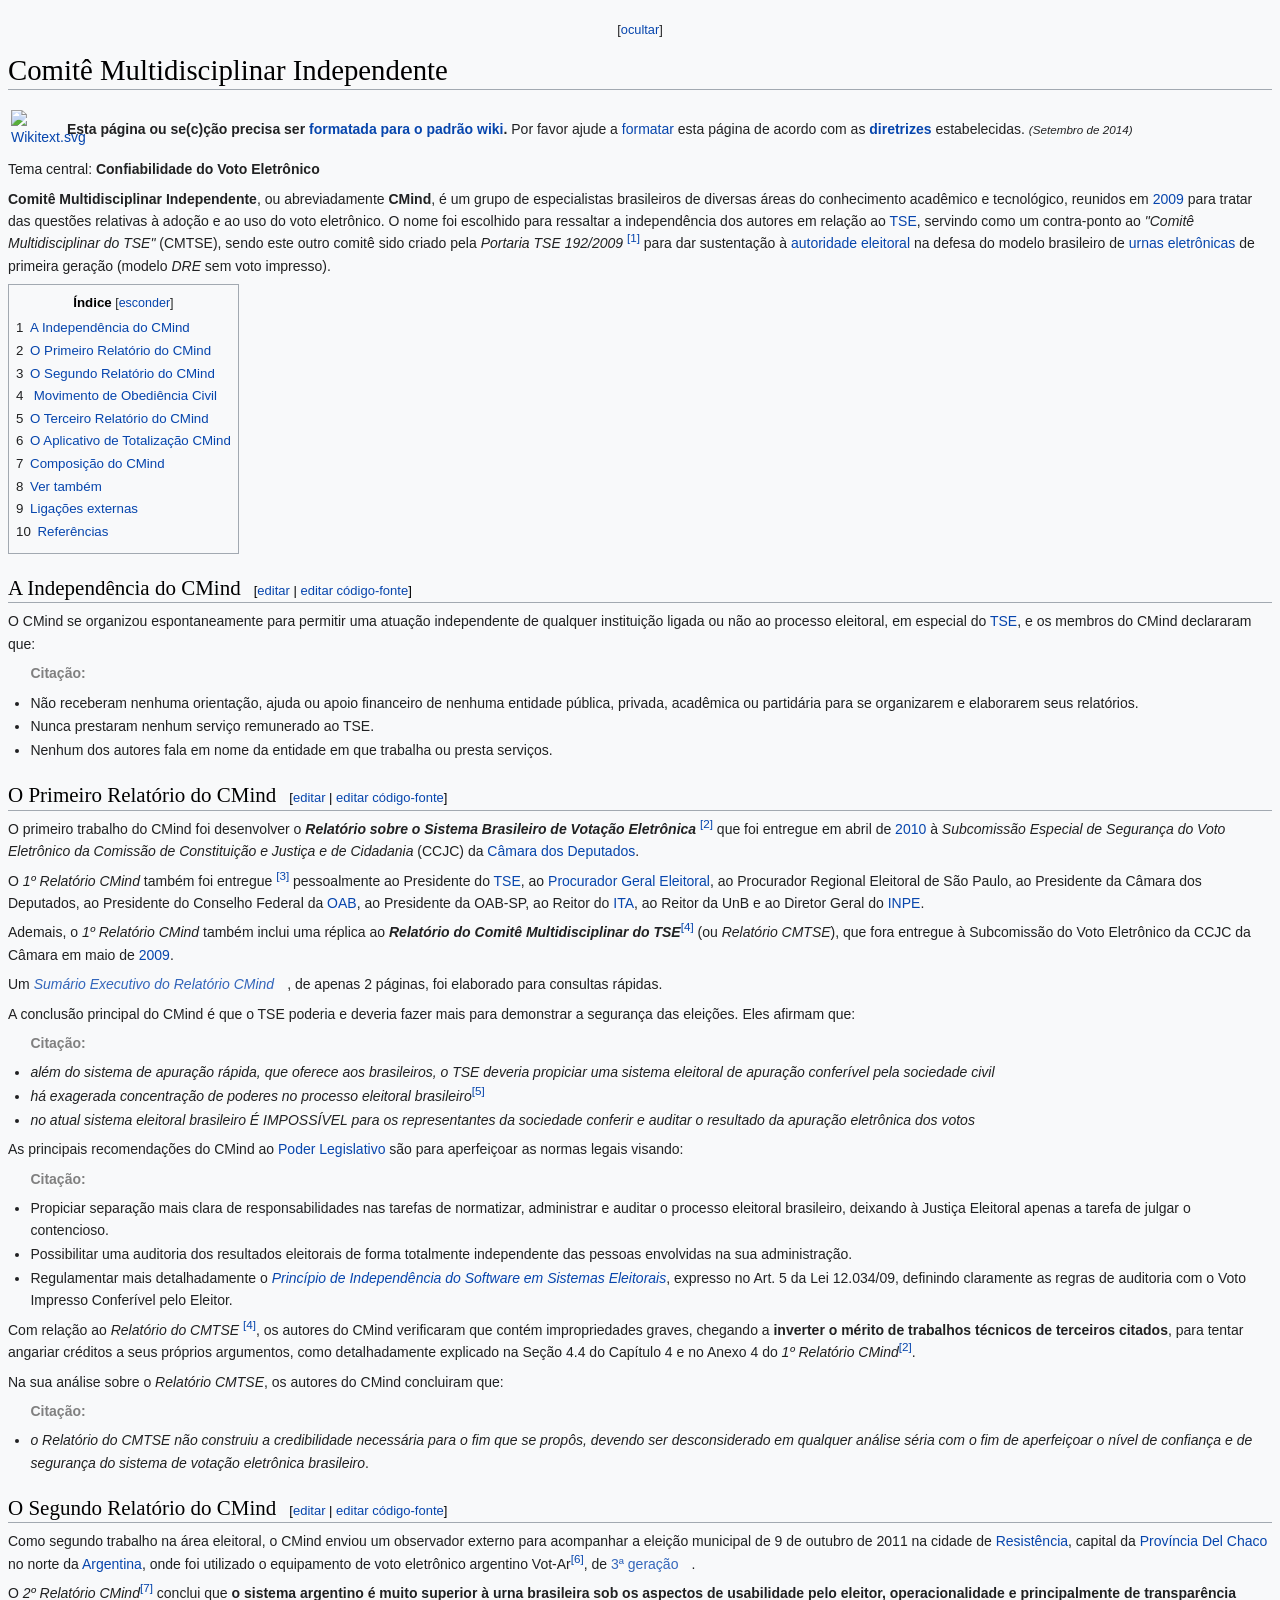
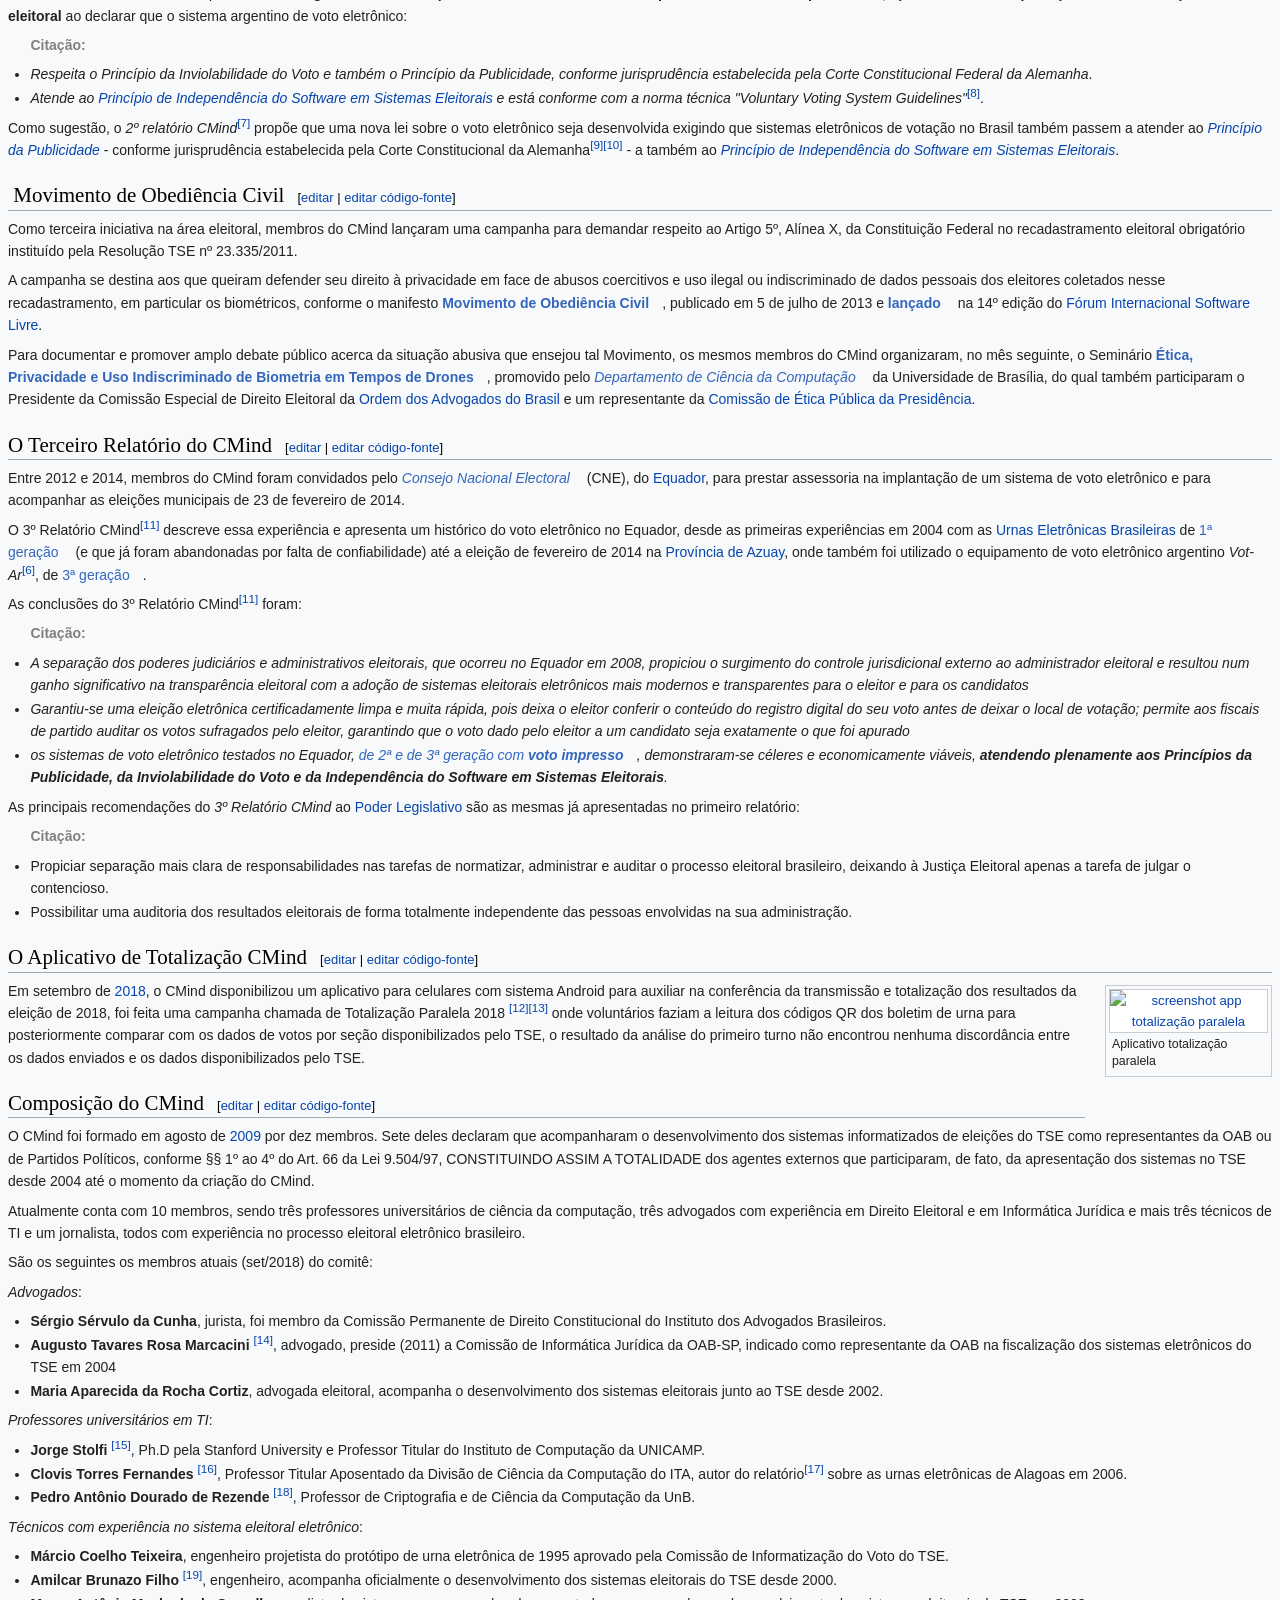
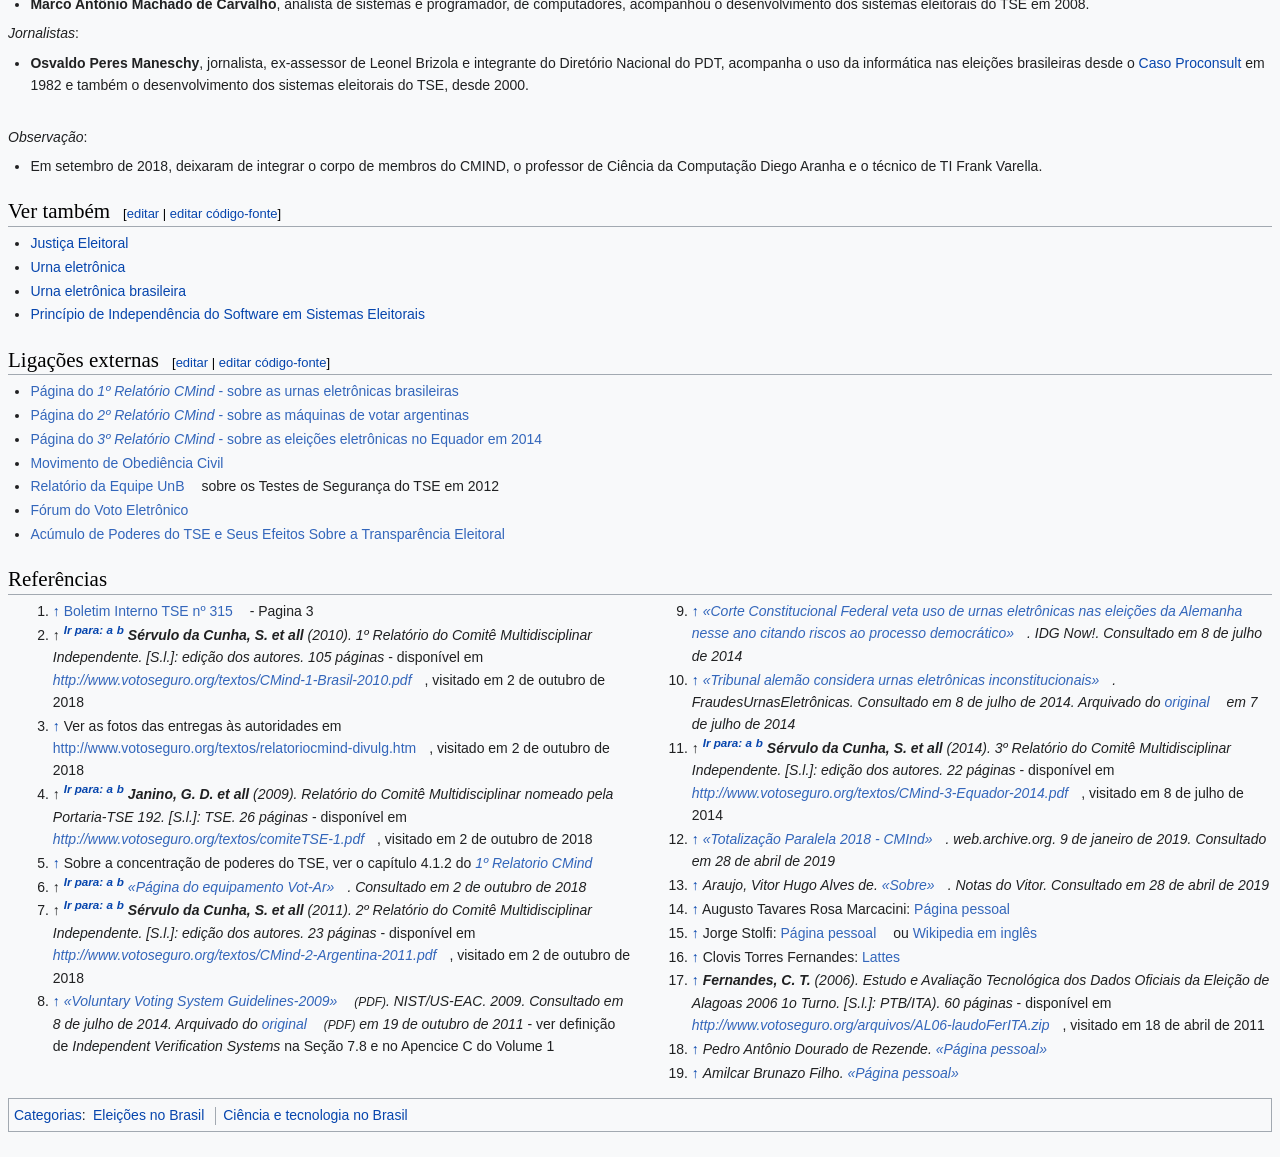
==== src/main.html @ 1e90b88b "main formatted with css" ====
<!DOCTYPE html>
<html lang="en">

<head>
  <meta charset="UTF-8">
  <meta http-equiv="X-UA-Compatible" content="IE=edge">
  <meta name="viewport" content="width=device-width, initial-scale=1.0">
  <link rel="stylesheet" href="css/main.css">
  <title>CMIND</title>
</head>

<body>

  <main id="content" class="mw-body" role="main">
    <a id="top"></a>
    <div id="siteNotice" class="mw-body-content">
      <div id="centralNotice"></div><!-- CentralNotice -->
      <div class="mw-dismissable-notice">
        <div class="mw-dismissable-notice-close" style="visibility: visible;">[<a tabindex="0"
            role="button">ocultar</a>]
        </div>
        <div class="mw-dismissable-notice-body">
          <div id="localNotice" dir="ltr" lang="pt"></div>
        </div>
      </div>
      <script>(function () { var node = document.getElementById("mw-dismissablenotice-anonplace"); if (node) { node.outerHTML = "\u003Cdiv class=\"mw-dismissable-notice\"\u003E\u003Cdiv class=\"mw-dismissable-notice-close\"\u003E[\u003Ca tabindex=\"0\" role=\"button\"\u003Eocultar\u003C/a\u003E]\u003C/div\u003E\u003Cdiv class=\"mw-dismissable-notice-body\"\u003E\u003Cdiv id=\"localNotice\" lang=\"pt\" dir=\"ltr\"\u003E\u003C/div\u003E\u003C/div\u003E\u003C/div\u003E"; } }());</script>
    </div>

    <div class="mw-indicators mw-body-content">
    </div>
    <h1 id="firstHeading" class="firstHeading">Comitê Multidisciplinar Independente</h1>


    <div id="bodyContent" class="mw-body-content">
      <div id="siteSub" class="noprint">Origem: Wikipédia, a enciclopédia livre.</div>
      <div id="contentSub"></div>
      <div id="contentSub2"></div>

      <div id="mw-content-text" dir="ltr" class="mw-content-ltr" lang="pt">
        <div class="mw-parser-output">
          <style data-mw-deduplicate="TemplateStyles:r57062225">
            body.skin-vector .mw-parser-output th.mbox-text,
            body.skin-vector .mw-parser-output td.mbox-text,
            body.skin-cologneblue .mw-parser-output th.mbox-text,
            body.skin-cologneblue .mw-parser-output td.mbox-text,
            body.skin-modern .mw-parser-output th.mbox-text,
            body.skin-modern .mw-parser-output td.mbox-text,
            body.skin-monobook .mw-parser-output th.mbox-text,
            body.skin-monobook .mw-parser-output td.mbox-text,
            body.skin-timeless .mw-parser-output th.mbox-text,
            body.skin-timeless .mw-parser-output td.mbox-text {
              border: none;
              padding: 0.25em 0.9em;
              width: 100%
            }

            body.skin-vector .mw-parser-output td.mbox-image,
            body.skin-cologneblue .mw-parser-output td.mbox-image,
            body.skin-modern .mw-parser-output td.mbox-image,
            body.skin-monobook .mw-parser-output td.mbox-image,
            body.skin-timeless .mw-parser-output td.mbox-image {
              border: none;
              padding: 2px 0 2px 0.9em;
              text-align: center
            }

            body.skin-vector .mw-parser-output td.mbox-imageright,
            body.skin-cologneblue .mw-parser-output td.mbox-imageright,
            body.skin-modern .mw-parser-output td.mbox-imageright,
            body.skin-monobook .mw-parser-output td.mbox-imageright,
            body.skin-timeless .mw-parser-output td.mbox-imageright {
              border: none;
              padding: 2px 0.9em 2px 0;
              text-align: center
            }

            body.skin-vector .mw-parser-output td.mbox-empty-cell,
            body.skin-cologneblue .mw-parser-output td.mbox-empty-cell,
            body.skin-modern .mw-parser-output td.mbox-empty-cell,
            body.skin-monobook .mw-parser-output td.mbox-empty-cell,
            body.skin-timeless .mw-parser-output td.mbox-empty-cell {
              border: none;
              padding: 0;
              width: 1px
            }

            body.skin-vector .mw-parser-output table.ambox,
            body.skin-cologneblue .mw-parser-output table.ambox,
            body.skin-modern .mw-parser-output table.ambox,
            body.skin-monobook .mw-parser-output table.ambox,
            body.skin-timeless .mw-parser-output table.ambox {
              margin: 0 10%;
              border: 1px solid #C7C7C7;
              border-left: 10px solid #93C9FF;
              background-color: #FAFAFA;
              box-sizing: border-box
            }

            body.skin-vector .mw-parser-output table.ambox+table.ambox,
            body.skin-cologneblue .mw-parser-output table.ambox+table.ambox,
            body.skin-modern .mw-parser-output table.ambox+table.ambox,
            body.skin-monobook .mw-parser-output table.ambox+table.ambox,
            body.skin-timeless .mw-parser-output table.ambox+table.ambox {
              margin-top: -1px
            }

            body.skin-vector .mw-parser-output .ambox th.mbox-text,
            body.skin-vector .mw-parser-output .ambox td.mbox-text,
            body.skin-cologneblue .mw-parser-output .ambox th.mbox-text,
            body.skin-cologneblue .mw-parser-output .ambox td.mbox-text,
            body.skin-modern .mw-parser-output .ambox th.mbox-text,
            body.skin-modern .mw-parser-output .ambox td.mbox-text,
            body.skin-monobook .mw-parser-output .ambox th.mbox-text,
            body.skin-monobook .mw-parser-output .ambox td.mbox-text,
            body.skin-timeless .mw-parser-output .ambox th.mbox-text,
            body.skin-timeless .mw-parser-output .ambox td.mbox-text {
              padding: 0.25em 0.5em
            }

            body.skin-vector .mw-parser-output .ambox td.mbox-image,
            body.skin-cologneblue .mw-parser-output .ambox td.mbox-image,
            body.skin-modern .mw-parser-output .ambox td.mbox-image,
            body.skin-monobook .mw-parser-output .ambox td.mbox-image,
            body.skin-timeless .mw-parser-output .ambox td.mbox-image {
              padding: 2px 0 2px 0.5em
            }

            body.skin-vector .mw-parser-output .ambox td.mbox-imageright,
            body.skin-cologneblue .mw-parser-output .ambox td.mbox-imageright,
            body.skin-modern .mw-parser-output .ambox td.mbox-imageright,
            body.skin-monobook .mw-parser-output .ambox td.mbox-imageright,
            body.skin-timeless .mw-parser-output .ambox td.mbox-imageright {
              padding: 2px 0.5em 2px 0
            }

            body.skin-vector .mw-parser-output table.ambox-notice,
            body.skin-cologneblue .mw-parser-output table.ambox-notice,
            body.skin-modern .mw-parser-output table.ambox-notice,
            body.skin-monobook .mw-parser-output table.ambox-notice,
            body.skin-timeless .mw-parser-output table.ambox-notice {
              border-left: 10px solid #93C9FF
            }

            body.skin-vector .mw-parser-output table.ambox-speedy,
            body.skin-cologneblue .mw-parser-output table.ambox-speedy,
            body.skin-modern .mw-parser-output table.ambox-speedy,
            body.skin-monobook .mw-parser-output table.ambox-speedy,
            body.skin-timeless .mw-parser-output table.ambox-speedy {
              border-left: 10px solid #B60000;
              background-color: #FFEBEB
            }

            body.skin-vector .mw-parser-output table.ambox-delete,
            body.skin-cologneblue .mw-parser-output table.ambox-delete,
            body.skin-modern .mw-parser-output table.ambox-delete,
            body.skin-monobook .mw-parser-output table.ambox-delete,
            body.skin-timeless .mw-parser-output table.ambox-delete {
              border-left: 10px solid #B60000
            }

            body.skin-vector .mw-parser-output table.ambox-content,
            body.skin-cologneblue .mw-parser-output table.ambox-content,
            body.skin-modern .mw-parser-output table.ambox-content,
            body.skin-monobook .mw-parser-output table.ambox-content,
            body.skin-timeless .mw-parser-output table.ambox-content {
              border-left: 10px solid #FFB56B
            }

            body.skin-vector .mw-parser-output table.ambox-style,
            body.skin-cologneblue .mw-parser-output table.ambox-style,
            body.skin-modern .mw-parser-output table.ambox-style,
            body.skin-monobook .mw-parser-output table.ambox-style,
            body.skin-timeless .mw-parser-output table.ambox-style {
              border-left: 10px solid #FFE411
            }

            body.skin-vector .mw-parser-output table.ambox-move,
            body.skin-cologneblue .mw-parser-output table.ambox-move,
            body.skin-modern .mw-parser-output table.ambox-move,
            body.skin-monobook .mw-parser-output table.ambox-move,
            body.skin-timeless .mw-parser-output table.ambox-move {
              border-left: 10px solid #840084
            }

            body.skin-vector .mw-parser-output table.ambox-protection,
            body.skin-cologneblue .mw-parser-output table.ambox-protection,
            body.skin-modern .mw-parser-output table.ambox-protection,
            body.skin-monobook .mw-parser-output table.ambox-protection,
            body.skin-timeless .mw-parser-output table.ambox-protection {
              border-left: 10px solid #C7C7C7
            }

            body.skin-vector .mw-parser-output table.imbox,
            body.skin-cologneblue .mw-parser-output table.imbox,
            body.skin-modern .mw-parser-output table.imbox,
            body.skin-monobook .mw-parser-output table.imbox,
            body.skin-timeless .mw-parser-output table.imbox {
              margin: 4px 10%;
              border-collapse: collapse;
              border: 3px solid #93C9FF;
              background-color: #FAFAFA;
              box-sizing: border-box
            }

            body.skin-vector .mw-parser-output .imbox .mbox-text .imbox,
            body.skin-cologneblue .mw-parser-output .imbox .mbox-text .imbox,
            body.skin-modern .mw-parser-output .imbox .mbox-text .imbox,
            body.skin-monobook .mw-parser-output .imbox .mbox-text .imbox,
            body.skin-timeless .mw-parser-output .imbox .mbox-text .imbox {
              margin: 0 -0.5em;
              display: block
            }

            body.skin-vector .mw-parser-output .mbox-inside .imbox,
            body.skin-cologneblue .mw-parser-output .mbox-inside .imbox,
            body.skin-modern .mw-parser-output .mbox-inside .imbox,
            body.skin-monobook .mw-parser-output .mbox-inside .imbox,
            body.skin-timeless .mw-parser-output .mbox-inside .imbox {
              margin: 4px
            }

            body.skin-vector .mw-parser-output table.imbox-notice,
            body.skin-cologneblue .mw-parser-output table.imbox-notice,
            body.skin-modern .mw-parser-output table.imbox-notice,
            body.skin-monobook .mw-parser-output table.imbox-notice,
            body.skin-timeless .mw-parser-output table.imbox-notice {
              border: 3px solid #93C9FF
            }

            body.skin-vector .mw-parser-output table.imbox-speedy,
            body.skin-cologneblue .mw-parser-output table.imbox-speedy,
            body.skin-modern .mw-parser-output table.imbox-speedy,
            body.skin-monobook .mw-parser-output table.imbox-speedy,
            body.skin-timeless .mw-parser-output table.imbox-speedy {
              border: 3px solid #B60000;
              background-color: #FFEBEB
            }

            body.skin-vector .mw-parser-output table.imbox-delete,
            body.skin-cologneblue .mw-parser-output table.imbox-delete,
            body.skin-modern .mw-parser-output table.imbox-delete,
            body.skin-monobook .mw-parser-output table.imbox-delete,
            body.skin-timeless .mw-parser-output table.imbox-delete {
              border: 3px solid #B60000
            }

            body.skin-vector .mw-parser-output table.imbox-content,
            body.skin-cologneblue .mw-parser-output table.imbox-content,
            body.skin-modern .mw-parser-output table.imbox-content,
            body.skin-monobook .mw-parser-output table.imbox-content,
            body.skin-timeless .mw-parser-output table.imbox-content {
              border: 3px solid #FFB56B
            }

            body.skin-vector .mw-parser-output table.imbox-style,
            body.skin-cologneblue .mw-parser-output table.imbox-style,
            body.skin-modern .mw-parser-output table.imbox-style,
            body.skin-monobook .mw-parser-output table.imbox-style,
            body.skin-timeless .mw-parser-output table.imbox-style {
              border: 3px solid #FFE411
            }

            body.skin-vector .mw-parser-output table.imbox-move,
            body.skin-cologneblue .mw-parser-output table.imbox-move,
            body.skin-modern .mw-parser-output table.imbox-move,
            body.skin-monobook .mw-parser-output table.imbox-move,
            body.skin-timeless .mw-parser-output table.imbox-move {
              border: 3px solid #840084
            }

            body.skin-vector .mw-parser-output table.imbox-protection,
            body.skin-cologneblue .mw-parser-output table.imbox-protection,
            body.skin-modern .mw-parser-output table.imbox-protection,
            body.skin-monobook .mw-parser-output table.imbox-protection,
            body.skin-timeless .mw-parser-output table.imbox-protection {
              border: 3px solid #C7C7C7
            }

            body.skin-vector .mw-parser-output table.imbox-license,
            body.skin-cologneblue .mw-parser-output table.imbox-license,
            body.skin-modern .mw-parser-output table.imbox-license,
            body.skin-monobook .mw-parser-output table.imbox-license,
            body.skin-timeless .mw-parser-output table.imbox-license {
              border: 3px solid #C7C7C7;
              background-color: #FAFAFA
            }

            body.skin-vector .mw-parser-output table.imbox-featured,
            body.skin-cologneblue .mw-parser-output table.imbox-featured,
            body.skin-modern .mw-parser-output table.imbox-featured,
            body.skin-monobook .mw-parser-output table.imbox-featured,
            body.skin-timeless .mw-parser-output table.imbox-featured {
              border: 3px solid #FFB56B
            }

            body.skin-vector .mw-parser-output table.cmbox,
            body.skin-cologneblue .mw-parser-output table.cmbox,
            body.skin-modern .mw-parser-output table.cmbox,
            body.skin-monobook .mw-parser-output table.cmbox,
            body.skin-timeless .mw-parser-output table.cmbox {
              margin: 3px 10%;
              border-collapse: collapse;
              border: 1px solid #C7C7C7;
              background-color: #C9E4FF;
              box-sizing: border-box
            }

            body.skin-vector .mw-parser-output table.cmbox-notice,
            body.skin-cologneblue .mw-parser-output table.cmbox-notice,
            body.skin-modern .mw-parser-output table.cmbox-notice,
            body.skin-monobook .mw-parser-output table.cmbox-notice,
            body.skin-timeless .mw-parser-output table.cmbox-notice {
              background-color: #C9E4FF
            }

            body.skin-vector .mw-parser-output table.cmbox-speedy,
            body.skin-cologneblue .mw-parser-output table.cmbox-speedy,
            body.skin-modern .mw-parser-output table.cmbox-speedy,
            body.skin-monobook .mw-parser-output table.cmbox-speedy,
            body.skin-timeless .mw-parser-output table.cmbox-speedy {
              margin-top: 4px;
              margin-bottom: 4px;
              border: 4px solid #B60000;
              background-color: #FFEBEB
            }

            body.skin-vector .mw-parser-output table.cmbox-delete,
            body.skin-cologneblue .mw-parser-output table.cmbox-delete,
            body.skin-modern .mw-parser-output table.cmbox-delete,
            body.skin-monobook .mw-parser-output table.cmbox-delete,
            body.skin-timeless .mw-parser-output table.cmbox-delete {
              background-color: #FFEBEB
            }

            body.skin-vector .mw-parser-output table.cmbox-content,
            body.skin-cologneblue .mw-parser-output table.cmbox-content,
            body.skin-modern .mw-parser-output table.cmbox-content,
            body.skin-monobook .mw-parser-output table.cmbox-content,
            body.skin-timeless .mw-parser-output table.cmbox-content {
              background-color: #FFEDDA
            }

            body.skin-vector .mw-parser-output table.cmbox-style,
            body.skin-cologneblue .mw-parser-output table.cmbox-style,
            body.skin-modern .mw-parser-output table.cmbox-style,
            body.skin-monobook .mw-parser-output table.cmbox-style,
            body.skin-timeless .mw-parser-output table.cmbox-style {
              background-color: #FFFDE8
            }

            body.skin-vector .mw-parser-output table.cmbox-move,
            body.skin-cologneblue .mw-parser-output table.cmbox-move,
            body.skin-modern .mw-parser-output table.cmbox-move,
            body.skin-monobook .mw-parser-output table.cmbox-move,
            body.skin-timeless .mw-parser-output table.cmbox-move {
              background-color: #DFDFFF
            }

            body.skin-vector .mw-parser-output table.cmbox-protection,
            body.skin-cologneblue .mw-parser-output table.cmbox-protection,
            body.skin-modern .mw-parser-output table.cmbox-protection,
            body.skin-monobook .mw-parser-output table.cmbox-protection,
            body.skin-timeless .mw-parser-output table.cmbox-protection {
              background-color: #F2FFF2
            }

            body.skin-vector .mw-parser-output table.ombox,
            body.skin-cologneblue .mw-parser-output table.ombox,
            body.skin-modern .mw-parser-output table.ombox,
            body.skin-monobook .mw-parser-output table.ombox,
            body.skin-timeless .mw-parser-output table.ombox {
              margin: 4px 10%;
              border-collapse: collapse;
              border: 1px solid #C7C7C7;
              background-color: #F9F9FF;
              box-sizing: border-box
            }

            body.skin-vector .mw-parser-output table.ombox-notice,
            body.skin-cologneblue .mw-parser-output table.ombox-notice,
            body.skin-modern .mw-parser-output table.ombox-notice,
            body.skin-monobook .mw-parser-output table.ombox-notice,
            body.skin-timeless .mw-parser-output table.ombox-notice {
              border: 1px solid #C7C7C7
            }

            body.skin-vector .mw-parser-output table.ombox-speedy,
            body.skin-cologneblue .mw-parser-output table.ombox-speedy,
            body.skin-modern .mw-parser-output table.ombox-speedy,
            body.skin-monobook .mw-parser-output table.ombox-speedy,
            body.skin-timeless .mw-parser-output table.ombox-speedy {
              border: 2px solid #B60000;
              background-color: #FFEBEB
            }

            body.skin-vector .mw-parser-output table.ombox-delete,
            body.skin-cologneblue .mw-parser-output table.ombox-delete,
            body.skin-modern .mw-parser-output table.ombox-delete,
            body.skin-monobook .mw-parser-output table.ombox-delete,
            body.skin-timeless .mw-parser-output table.ombox-delete {
              border: 2px solid #B60000
            }

            body.skin-vector .mw-parser-output table.ombox-content,
            body.skin-cologneblue .mw-parser-output table.ombox-content,
            body.skin-modern .mw-parser-output table.ombox-content,
            body.skin-monobook .mw-parser-output table.ombox-content,
            body.skin-timeless .mw-parser-output table.ombox-content {
              border: 1px solid #FFB56B
            }

            body.skin-vector .mw-parser-output table.ombox-style,
            body.skin-cologneblue .mw-parser-output table.ombox-style,
            body.skin-modern .mw-parser-output table.ombox-style,
            body.skin-monobook .mw-parser-output table.ombox-style,
            body.skin-timeless .mw-parser-output table.ombox-style {
              border: 1px solid #FFE411
            }

            body.skin-vector .mw-parser-output table.ombox-move,
            body.skin-cologneblue .mw-parser-output table.ombox-move,
            body.skin-modern .mw-parser-output table.ombox-move,
            body.skin-monobook .mw-parser-output table.ombox-move,
            body.skin-timeless .mw-parser-output table.ombox-move {
              border: 1px solid #840084
            }

            body.skin-vector .mw-parser-output table.ombox-protection,
            body.skin-cologneblue .mw-parser-output table.ombox-protection,
            body.skin-modern .mw-parser-output table.ombox-protection,
            body.skin-monobook .mw-parser-output table.ombox-protection,
            body.skin-timeless .mw-parser-output table.ombox-protection {
              border: 2px solid #C7C7C7
            }

            body.skin-vector .mw-parser-output table.tmbox,
            body.skin-cologneblue .mw-parser-output table.tmbox,
            body.skin-modern .mw-parser-output table.tmbox,
            body.skin-monobook .mw-parser-output table.tmbox,
            body.skin-timeless .mw-parser-output table.tmbox {
              margin: 4px 10%;
              border-collapse: collapse;
              border: 1px solid #655900;
              background-color: #FFEDDA;
              min-width: 80%;
              box-sizing: border-box
            }

            body.skin-vector .mw-parser-output .tmbox.mbox-small,
            body.skin-cologneblue .mw-parser-output .tmbox.mbox-small,
            body.skin-modern .mw-parser-output .tmbox.mbox-small,
            body.skin-monobook .mw-parser-output .tmbox.mbox-small,
            body.skin-timeless .mw-parser-output .tmbox.mbox-small {
              min-width: 0
            }

            body.skin-vector .mw-parser-output .mediawiki .mbox-inside .tmbox,
            body.skin-cologneblue .mw-parser-output .mediawiki .mbox-inside .tmbox,
            body.skin-modern .mw-parser-output .mediawiki .mbox-inside .tmbox,
            body.skin-monobook .mw-parser-output .mediawiki .mbox-inside .tmbox,
            body.skin-timeless .mw-parser-output .mediawiki .mbox-inside .tmbox {
              margin: 2px 0;
              width: 100%
            }

            body.skin-vector .mw-parser-output .mbox-inside .tmbox.mbox-small,
            body.skin-cologneblue .mw-parser-output .mbox-inside .tmbox.mbox-small,
            body.skin-modern .mw-parser-output .mbox-inside .tmbox.mbox-small,
            body.skin-monobook .mw-parser-output .mbox-inside .tmbox.mbox-small,
            body.skin-timeless .mw-parser-output .mbox-inside .tmbox.mbox-small {
              line-height: 1.5em;
              font-size: 100%
            }

            body.skin-vector .mw-parser-output table.tmbox-speedy,
            body.skin-cologneblue .mw-parser-output table.tmbox-speedy,
            body.skin-modern .mw-parser-output table.tmbox-speedy,
            body.skin-monobook .mw-parser-output table.tmbox-speedy,
            body.skin-timeless .mw-parser-output table.tmbox-speedy {
              border: 2px solid #B60000;
              background-color: #FFEBEB
            }

            body.skin-vector .mw-parser-output table.tmbox-delete,
            body.skin-cologneblue .mw-parser-output table.tmbox-delete,
            body.skin-modern .mw-parser-output table.tmbox-delete,
            body.skin-monobook .mw-parser-output table.tmbox-delete,
            body.skin-timeless .mw-parser-output table.tmbox-delete {
              border: 2px solid #B60000
            }

            body.skin-vector .mw-parser-output table.tmbox-content,
            body.skin-cologneblue .mw-parser-output table.tmbox-content,
            body.skin-modern .mw-parser-output table.tmbox-content,
            body.skin-monobook .mw-parser-output table.tmbox-content,
            body.skin-timeless .mw-parser-output table.tmbox-content {
              border: 2px solid #FFB56B
            }

            body.skin-vector .mw-parser-output table.tmbox-style,
            body.skin-cologneblue .mw-parser-output table.tmbox-style,
            body.skin-modern .mw-parser-output table.tmbox-style,
            body.skin-monobook .mw-parser-output table.tmbox-style,
            body.skin-timeless .mw-parser-output table.tmbox-style {
              border: 2px solid #FFE411
            }

            body.skin-vector .mw-parser-output table.tmbox-move,
            body.skin-cologneblue .mw-parser-output table.tmbox-move,
            body.skin-modern .mw-parser-output table.tmbox-move,
            body.skin-monobook .mw-parser-output table.tmbox-move,
            body.skin-timeless .mw-parser-output table.tmbox-move {
              border: 2px solid #840084
            }

            body.skin-vector .mw-parser-output table.tmbox-protection,
            body.skin-vector .mw-parser-output table.tmbox-notice,
            body.skin-cologneblue .mw-parser-output table.tmbox-protection,
            body.skin-cologneblue .mw-parser-output table.tmbox-notice,
            body.skin-modern .mw-parser-output table.tmbox-protection,
            body.skin-modern .mw-parser-output table.tmbox-notice,
            body.skin-monobook .mw-parser-output table.tmbox-protection,
            body.skin-monobook .mw-parser-output table.tmbox-notice,
            body.skin-timeless .mw-parser-output table.tmbox-protection,
            body.skin-timeless .mw-parser-output table.tmbox-notice {
              border: 1px solid #655900
            }

            body.skin-vector .mw-parser-output table.dmbox,
            body.skin-cologneblue .mw-parser-output table.dmbox,
            body.skin-modern .mw-parser-output table.dmbox,
            body.skin-monobook .mw-parser-output table.dmbox,
            body.skin-timeless .mw-parser-output table.dmbox {
              clear: both;
              margin: 0.9em 1em;
              border-top: 1px solid #C7C7C7;
              border-bottom: 1px solid #C7C7C7;
              background-color: transparent
            }

            body.skin-vector .mw-parser-output table.fmbox,
            body.skin-cologneblue .mw-parser-output table.fmbox,
            body.skin-modern .mw-parser-output table.fmbox,
            body.skin-monobook .mw-parser-output table.fmbox,
            body.skin-timeless .mw-parser-output table.fmbox {
              clear: both;
              margin: 0.2em 0;
              width: 100%;
              border: 1px solid #C7C7C7;
              background-color: #F9F9FF;
              box-sizing: border-box
            }

            body.skin-vector .mw-parser-output table.fmbox-system,
            body.skin-cologneblue .mw-parser-output table.fmbox-system,
            body.skin-modern .mw-parser-output table.fmbox-system,
            body.skin-monobook .mw-parser-output table.fmbox-system,
            body.skin-timeless .mw-parser-output table.fmbox-system {
              background-color: #F9F9FF
            }

            body.skin-vector .mw-parser-output table.fmbox-warning,
            body.skin-cologneblue .mw-parser-output table.fmbox-warning,
            body.skin-modern .mw-parser-output table.fmbox-warning,
            body.skin-monobook .mw-parser-output table.fmbox-warning,
            body.skin-timeless .mw-parser-output table.fmbox-warning {
              border: 1px solid #8C4600;
              background-color: #FFEBEB
            }

            body.skin-vector .mw-parser-output table.fmbox-editnotice,
            body.skin-cologneblue .mw-parser-output table.fmbox-editnotice,
            body.skin-modern .mw-parser-output table.fmbox-editnotice,
            body.skin-monobook .mw-parser-output table.fmbox-editnotice,
            body.skin-timeless .mw-parser-output table.fmbox-editnotice {
              background-color: transparent
            }

            body.skin-vector .mw-parser-output div.mw-warning-with-logexcerpt,
            body.skin-vector .mw-parser-output div.mw-lag-warn-high,
            body.skin-vector .mw-parser-output div.mw-cascadeprotectedwarning,
            body.skin-vector .mw-parser-output div
            /**/
            #mw-protect-cascadeon,
            body.skin-vector .mw-parser-output div.titleblacklist-warning,
            body.skin-vector .mw-parser-output div.locked-warning,
            body.skin-cologneblue .mw-parser-output div.mw-warning-with-logexcerpt,
            body.skin-cologneblue .mw-parser-output div.mw-lag-warn-high,
            body.skin-cologneblue .mw-parser-output div.mw-cascadeprotectedwarning,
            body.skin-cologneblue .mw-parser-output div
            /**/
            #mw-protect-cascadeon,
            body.skin-cologneblue .mw-parser-output div.titleblacklist-warning,
            body.skin-cologneblue .mw-parser-output div.locked-warning,
            body.skin-modern .mw-parser-output div.mw-warning-with-logexcerpt,
            body.skin-modern .mw-parser-output div.mw-lag-warn-high,
            body.skin-modern .mw-parser-output div.mw-cascadeprotectedwarning,
            body.skin-modern .mw-parser-output div
            /**/
            #mw-protect-cascadeon,
            body.skin-modern .mw-parser-output div.titleblacklist-warning,
            body.skin-modern .mw-parser-output div.locked-warning,
            body.skin-monobook .mw-parser-output div.mw-warning-with-logexcerpt,
            body.skin-monobook .mw-parser-output div.mw-lag-warn-high,
            body.skin-monobook .mw-parser-output div.mw-cascadeprotectedwarning,
            body.skin-monobook .mw-parser-output div
            /**/
            #mw-protect-cascadeon,
            body.skin-monobook .mw-parser-output div.titleblacklist-warning,
            body.skin-monobook .mw-parser-output div.locked-warning,
            body.skin-timeless .mw-parser-output div.mw-warning-with-logexcerpt,
            body.skin-timeless .mw-parser-output div.mw-lag-warn-high,
            body.skin-timeless .mw-parser-output div.mw-cascadeprotectedwarning,
            body.skin-timeless .mw-parser-output div

            /**/
            #mw-protect-cascadeon,
            body.skin-timeless .mw-parser-output div.titleblacklist-warning,
            body.skin-timeless .mw-parser-output div.locked-warning {
              clear: both;
              margin: 0.2em 0;
              border: 1px solid #8C4600;
              background-color: #FFEBEB;
              padding: 0.25em 0.9em;
              box-sizing: border-box
            }

            body.skin-vector .mw-parser-output .mbox-small,
            body.skin-cologneblue .mw-parser-output .mbox-small,
            body.skin-modern .mw-parser-output .mbox-small,
            body.skin-monobook .mw-parser-output .mbox-small,
            body.skin-timeless .mw-parser-output .mbox-small {
              clear: right;
              float: right;
              margin: 4px 0 4px 1em;
              box-sizing: border-box;
              width: 238px;
              font-size: 88%;
              line-height: 1.25em
            }

            body.skin-vector .mw-parser-output .mbox-small-left,
            body.skin-cologneblue .mw-parser-output .mbox-small-left,
            body.skin-modern .mw-parser-output .mbox-small-left,
            body.skin-monobook .mw-parser-output .mbox-small-left,
            body.skin-timeless .mw-parser-output .mbox-small-left {
              margin: 4px 1em 4px 0;
              box-sizing: border-box;
              overflow: hidden;
              width: 238px;
              border-collapse: collapse;
              font-size: 88%;
              line-height: 1.25em
            }

            body.skin-vector .mw-parser-output .compact-ambox table .mbox-image,
            body.skin-vector .mw-parser-output .compact-ambox table .mbox-imageright,
            body.skin-vector .mw-parser-output .compact-ambox table .mbox-empty-cell,
            body.skin-cologneblue .mw-parser-output .compact-ambox table .mbox-image,
            body.skin-cologneblue .mw-parser-output .compact-ambox table .mbox-imageright,
            body.skin-cologneblue .mw-parser-output .compact-ambox table .mbox-empty-cell,
            body.skin-modern .mw-parser-output .compact-ambox table .mbox-image,
            body.skin-modern .mw-parser-output .compact-ambox table .mbox-imageright,
            body.skin-modern .mw-parser-output .compact-ambox table .mbox-empty-cell,
            body.skin-monobook .mw-parser-output .compact-ambox table .mbox-image,
            body.skin-monobook .mw-parser-output .compact-ambox table .mbox-imageright,
            body.skin-monobook .mw-parser-output .compact-ambox table .mbox-empty-cell,
            body.skin-timeless .mw-parser-output .compact-ambox table .mbox-image,
            body.skin-timeless .mw-parser-output .compact-ambox table .mbox-imageright,
            body.skin-timeless .mw-parser-output .compact-ambox table .mbox-empty-cell {
              display: none
            }

            body.skin-vector .mw-parser-output .compact-ambox table.ambox,
            body.skin-cologneblue .mw-parser-output .compact-ambox table.ambox,
            body.skin-modern .mw-parser-output .compact-ambox table.ambox,
            body.skin-monobook .mw-parser-output .compact-ambox table.ambox,
            body.skin-timeless .mw-parser-output .compact-ambox table.ambox {
              border: none;
              border-collapse: collapse;
              background-color: transparent;
              margin: 0 0 0 1.6em !important;
              padding: 0 !important;
              width: auto;
              display: block
            }

            body.skin-vector .mw-parser-output .compact-ambox table.mbox-small-left,
            body.skin-cologneblue .mw-parser-output .compact-ambox table.mbox-small-left,
            body.skin-modern .mw-parser-output .compact-ambox table.mbox-small-left,
            body.skin-monobook .mw-parser-output .compact-ambox table.mbox-small-left,
            body.skin-timeless .mw-parser-output .compact-ambox table.mbox-small-left {
              font-size: 100%;
              width: auto;
              margin: 0
            }

            body.skin-vector .mw-parser-output .compact-ambox table .mbox-text,
            body.skin-cologneblue .mw-parser-output .compact-ambox table .mbox-text,
            body.skin-modern .mw-parser-output .compact-ambox table .mbox-text,
            body.skin-monobook .mw-parser-output .compact-ambox table .mbox-text,
            body.skin-timeless .mw-parser-output .compact-ambox table .mbox-text {
              padding: 0 !important;
              margin: 0 !important
            }

            body.skin-vector .mw-parser-output .compact-ambox table .mbox-text-span,
            body.skin-cologneblue .mw-parser-output .compact-ambox table .mbox-text-span,
            body.skin-modern .mw-parser-output .compact-ambox table .mbox-text-span,
            body.skin-monobook .mw-parser-output .compact-ambox table .mbox-text-span,
            body.skin-timeless .mw-parser-output .compact-ambox table .mbox-text-span {
              display: list-item;
              line-height: 1.5em;
              list-style-type: square
            }

            body.skin-vector .mw-parser-output .compact-ambox .hide-when-compact,
            body.skin-cologneblue .mw-parser-output .compact-ambox .hide-when-compact,
            body.skin-modern .mw-parser-output .compact-ambox .hide-when-compact,
            body.skin-monobook .mw-parser-output .compact-ambox .hide-when-compact,
            body.skin-timeless .mw-parser-output .compact-ambox .hide-when-compact {
              display: none
            }

            body.skin-vector .mw-parser-output .compact-ambox table .mbox-text-span {
              list-style-type: disc
            }

            body.skin-minerva .mw-parser-output .hide-when-compact {
              display: none
            }
          </style>
          <table class="box-Wikificar plainlinks metadata ambox ambox-style ambox-style" role="presentation">
            <tbody>
              <tr>
                <td class="mbox-image">
                  <div style="width:52px">
                    <div class="center">
                      <div class="floatnone"><a
                          href="https://web.archive.org/web/20210412234548/https://pt.wikipedia.org/wiki/Wikip%C3%A9dia:Wikifica%C3%A7%C3%A3o"
                          title="Wikipédia:Wikificação"><img alt="Wikitext.svg"
                            src="Comit%C3%AA%20Multidisciplinar%20Independente%20%E2%80%93%20Wikip%C3%A9dia,%20a%20enciclop%C3%A9dia%20livre_arquivos/40px-Wikitext.svg.png"
                            decoding="async"
                            srcset="Comit%C3%AA%20Multidisciplinar%20Independente%20%E2%80%93%20Wikip%C3%A9dia,%20a%20enciclop%C3%A9dia%20livre_arquivos/60px-Wikitext.svg.png 1.5x, Comit%C3%AA%20Multidisciplinar%20Independente%20%E2%80%93%20Wikip%C3%A9dia,%20a%20enciclop%C3%A9dia%20livre_arquivos/80px-Wikitext.svg.png 2x"
                            data-file-width="200" data-file-height="78" width="40" height="16"></a></div>
                    </div>
                  </div>
                </td>
                <td class="mbox-text">
                  <div class="mbox-text-span"><b>Esta página ou se(c)ção precisa ser <a
                        href="https://web.archive.org/web/20210412234548/https://pt.wikipedia.org/wiki/Wikip%C3%A9dia:Wikifica%C3%A7%C3%A3o"
                        title="Wikipédia:Wikificação">formatada para o padrão wiki</a>.</b><span
                      class="hide-when-compact"> Por favor ajude a <a
                        href="https://web.archive.org/web/20210412234548/https://pt.wikipedia.org/wiki/Ajuda:Guia_de_edi%C3%A7%C3%A3o/Formata%C3%A7%C3%A3o"
                        title="Ajuda:Guia de edição/Formatação">formatar</a> esta página de acordo com as <a
                        href="https://web.archive.org/web/20210412234548/https://pt.wikipedia.org/wiki/Wikip%C3%A9dia:Wikifica%C3%A7%C3%A3o#Como_ajudar"
                        title="Wikipédia:Wikificação"><b>diretrizes</b></a> estabelecidas.</span> <small
                      class="date-container"><i>(<span class="date">Setembro de 2014</span>)</i></small></div>
                </td>
              </tr>
            </tbody>
          </table>
          <p>Tema central: <b>Confiabilidade do Voto Eletrônico</b>
          </p>
          <p><b>Comitê Multidisciplinar Independente</b>, ou abreviadamente <b>CMind</b>, é um grupo de
            especialistas brasileiros de diversas áreas do conhecimento acadêmico e tecnológico, reunidos em <a
              href="https://web.archive.org/web/20210412234548/https://pt.wikipedia.org/wiki/2009" title="2009">2009</a>
            para tratar das questões relativas à adoção e ao uso do voto
            eletrônico. O nome foi escolhido para ressaltar a independência dos
            autores em relação ao <a href="https://web.archive.org/web/20210412234548/https://pt.wikipedia.org/wiki/TSE"
              class="mw-disambig" title="TSE">TSE</a>, servindo como um contra-ponto ao <i>"Comitê
              Multidisciplinar do TSE"</i> (CMTSE), sendo este outro comitê sido criado pela <i>Portaria TSE
              192/2009</i> <sup id="cite_ref-1" class="reference"><a
                href="#cite_note-1"><span>[</span>1<span>]</span></a></sup> para dar sustentação à <a
              href="https://web.archive.org/web/20210412234548/https://pt.wikipedia.org/wiki/Justi%C3%A7a_Eleitoral_do_Brasil"
              title="Justiça Eleitoral do Brasil">autoridade eleitoral</a> na defesa do modelo brasileiro de <a
              href="https://web.archive.org/web/20210412234548/https://pt.wikipedia.org/wiki/Urna_eletr%C3%B4nica"
              title="Urna eletrônica">urnas eletrônicas</a> de primeira geração (modelo <i>DRE</i> sem voto
            impresso).
          </p>
          <div id="toc" class="toc" role="navigation" aria-labelledby="mw-toc-heading"><input type="checkbox"
              role="button" id="toctogglecheckbox" class="toctogglecheckbox" style="display:none">
            <div class="toctitle" dir="ltr" lang="pt">
              <h2 id="mw-toc-heading">Índice</h2><span class="toctogglespan"><label class="toctogglelabel"
                  for="toctogglecheckbox"></label></span>
            </div>
            <ul>
              <li class="toclevel-1 tocsection-1"><a href="#A_Independência_do_CMind"><span class="tocnumber">1</span>
                  <span class="toctext">A Independência do CMind</span></a></li>
              <li class="toclevel-1 tocsection-2"><a href="#O_Primeiro_Relatório_do_CMind"><span
                    class="tocnumber">2</span> <span class="toctext">O Primeiro Relatório do CMind</span></a>
              </li>
              <li class="toclevel-1 tocsection-3"><a href="#O_Segundo_Relatório_do_CMind"><span
                    class="tocnumber">3</span>
                  <span class="toctext">O Segundo Relatório do CMind</span></a>
              </li>
              <li class="toclevel-1 tocsection-4"><a href="#_Movimento_de_Obediência_Civil"><span
                    class="tocnumber">4</span> <span class="toctext">&nbsp;Movimento de Obediência
                    Civil</span></a></li>
              <li class="toclevel-1 tocsection-5"><a href="#O_Terceiro_Relatório_do_CMind"><span
                    class="tocnumber">5</span> <span class="toctext">O Terceiro Relatório do CMind</span></a>
              </li>
              <li class="toclevel-1 tocsection-6"><a href="#O_Aplicativo_de_Totalização_CMind"><span
                    class="tocnumber">6</span> <span class="toctext">O Aplicativo de Totalização
                    CMind</span></a></li>
              <li class="toclevel-1 tocsection-7"><a href="#Composição_do_CMind"><span class="tocnumber">7</span> <span
                    class="toctext">Composição do CMind</span></a></li>
              <li class="toclevel-1 tocsection-8"><a href="#Ver_também"><span class="tocnumber">8</span> <span
                    class="toctext">Ver também</span></a></li>
              <li class="toclevel-1 tocsection-9"><a href="#Ligações_externas"><span class="tocnumber">9</span>
                  <span class="toctext">Ligações externas</span></a></li>
              <li class="toclevel-1"><a href="#Referências"><span class="tocnumber">10</span> <span
                    class="toctext">Referências</span></a></li>
            </ul>
          </div>

          <h2><span id="A_Independ.C3.AAncia_do_CMind"></span><span class="mw-headline" id="A_Independência_do_CMind">A
              Independência do CMind</span><span class="mw-editsection"><span class="mw-editsection-bracket">[</span><a
                href="https://web.archive.org/web/20210412234548/https://pt.wikipedia.org/w/index.php?title=Comit%C3%AA_Multidisciplinar_Independente&amp;veaction=edit&amp;section=1"
                class="mw-editsection-visualeditor" title="Editar secção: A Independência do CMind">editar</a><span
                class="mw-editsection-divider">
                | </span><a
                href="https://web.archive.org/web/20210412234548/https://pt.wikipedia.org/w/index.php?title=Comit%C3%AA_Multidisciplinar_Independente&amp;action=edit&amp;section=1"
                title="Editar secção: A Independência do CMind">editar código-fonte</a><span
                class="mw-editsection-bracket">]</span></span></h2>
          <p>O CMind se organizou espontaneamente para permitir uma atuação
            independente de qualquer instituição ligada ou não ao processo
            eleitoral, em especial do <a
              href="https://web.archive.org/web/20210412234548/https://pt.wikipedia.org/wiki/TSE" class="mw-disambig"
              title="TSE">TSE</a>, e os membros do CMind declararam que:
          </p>
          <dl>
            <dd><span style="color:gray;"><b>Citação: </b><i></i></span></dd>
          </dl>
          <ul>
            <li>Não receberam nenhuma orientação, ajuda ou apoio financeiro de
              nenhuma entidade pública, privada, acadêmica ou partidária para se
              organizarem e elaborarem seus relatórios.</li>
            <li>Nunca prestaram nenhum serviço remunerado ao TSE.</li>
            <li>Nenhum dos autores fala em nome da entidade em que trabalha ou presta serviços.<i></i></li>
          </ul>
          <h2><span id="O_Primeiro_Relat.C3.B3rio_do_CMind"></span><span class="mw-headline"
              id="O_Primeiro_Relatório_do_CMind">O Primeiro Relatório do CMind</span><span class="mw-editsection"><span
                class="mw-editsection-bracket">[</span><a
                href="https://web.archive.org/web/20210412234548/https://pt.wikipedia.org/w/index.php?title=Comit%C3%AA_Multidisciplinar_Independente&amp;veaction=edit&amp;section=2"
                class="mw-editsection-visualeditor" title="Editar secção: O Primeiro Relatório do CMind">editar</a><span
                class="mw-editsection-divider"> | </span><a
                href="https://web.archive.org/web/20210412234548/https://pt.wikipedia.org/w/index.php?title=Comit%C3%AA_Multidisciplinar_Independente&amp;action=edit&amp;section=2"
                title="Editar secção: O Primeiro Relatório do CMind">editar código-fonte</a><span
                class="mw-editsection-bracket">]</span></span></h2>
          <p>O primeiro trabalho do CMind foi desenvolver o <i><b>Relatório sobre o Sistema Brasileiro de
                Votação Eletrônica</b></i> <sup id="cite_ref-relatorioCMind1_2-0" class="reference"><a
                href="#cite_note-relatorioCMind1-2"><span>[</span>2<span>]</span></a></sup> que foi entregue em
            abril de <a href="https://web.archive.org/web/20210412234548/https://pt.wikipedia.org/wiki/2010"
              title="2010">2010</a> à <i>Subcomissão Especial de Segurança do Voto Eletrônico da Comissão de
              Constituição e Justiça e de Cidadania</i> (CCJC) da <a
              href="https://web.archive.org/web/20210412234548/https://pt.wikipedia.org/wiki/C%C3%A2mara_dos_Deputados_do_Brasil"
              title="Câmara dos Deputados do Brasil">Câmara dos Deputados</a>.
          </p>
          <p>O <i>1º Relatório CMind</i> também foi entregue <sup id="cite_ref-3" class="reference"><a
                href="#cite_note-3"><span>[</span>3<span>]</span></a></sup> pessoalmente ao Presidente do <a
              href="https://web.archive.org/web/20210412234548/https://pt.wikipedia.org/wiki/TSE" class="mw-disambig"
              title="TSE">TSE</a>, ao <a
              href="https://web.archive.org/web/20210412234548/https://pt.wikipedia.org/wiki/Procurador-geral_da_Rep%C3%BAblica"
              class="mw-redirect" title="Procurador-geral da República">Procurador Geral Eleitoral</a>, ao
            Procurador Regional Eleitoral de São Paulo, ao Presidente da Câmara dos Deputados, ao Presidente do
            Conselho Federal da <a
              href="https://web.archive.org/web/20210412234548/https://pt.wikipedia.org/wiki/Ordem_dos_Advogados_do_Brasil"
              title="Ordem dos Advogados do Brasil">OAB</a>, ao Presidente da OAB-SP, ao Reitor do <a
              href="https://web.archive.org/web/20210412234548/https://pt.wikipedia.org/wiki/Instituto_Tecnol%C3%B3gico_de_Aeron%C3%A1utica"
              title="Instituto Tecnológico de Aeronáutica">ITA</a>, ao Reitor da UnB e ao Diretor Geral do <a
              href="https://web.archive.org/web/20210412234548/https://pt.wikipedia.org/wiki/Instituto_Nacional_de_Pesquisas_Espaciais"
              title="Instituto Nacional de Pesquisas Espaciais">INPE</a>.
          </p>
          <p>Ademais, o <i>1º Relatório CMind</i> também inclui uma réplica ao <i><b>Relatório do Comitê
                Multidisciplinar do TSE</b></i><sup id="cite_ref-relatorioCMTSE_4-0" class="reference"><a
                href="#cite_note-relatorioCMTSE-4"><span>[</span>4<span>]</span></a></sup> (ou <i>Relatório
              CMTSE</i>), que fora entregue à Subcomissão do Voto Eletrônico da CCJC da Câmara em maio de <a
              href="https://web.archive.org/web/20210412234548/https://pt.wikipedia.org/wiki/2009"
              title="2009">2009</a>.
          </p>
          <p>Um <a rel="nofollow" class="external text"
              href="https://web.archive.org/web/20210412234548/http://www.brunazo.eng.br/voto-e/textos/CMind-1-Brasil-2010-sumario.pdf"><i>Sumário
                Executivo do Relatório CMind</i></a>, de apenas 2 páginas, foi elaborado para consultas rápidas.
          </p>
          <p>A conclusão principal do CMind é que o TSE poderia e deveria
            fazer mais para demonstrar a segurança das eleições. Eles afirmam que:
          </p>
          <dl>
            <dd><span style="color:gray;"><b>Citação: </b></span></dd>
          </dl>
          <ul>
            <li><i>além do sistema de apuração rápida, que oferece aos
                brasileiros, o TSE deveria propiciar uma sistema eleitoral de apuração
                conferível pela sociedade civil</i></li>
            <li><i>há exagerada concentração de poderes no processo eleitoral brasileiro</i><sup id="cite_ref-5"
                class="reference"><a href="#cite_note-5"><span>[</span>5<span>]</span></a></sup></li>
            <li><i>no atual sistema eleitoral brasileiro É IMPOSSÍVEL para os
                representantes da sociedade conferir e auditar o resultado da apuração
                eletrônica dos votos</i></li>
          </ul>
          <p>As principais recomendações do CMind ao <a
              href="https://web.archive.org/web/20210412234548/https://pt.wikipedia.org/wiki/Poder_legislativo"
              class="mw-redirect" title="Poder legislativo">Poder Legislativo</a> são para aperfeiçoar as normas
            legais visando:
          </p>
          <dl>
            <dd><span style="color:gray;"><b>Citação: </b></span></dd>
          </dl>
          <ul>
            <li>Propiciar separação mais clara de responsabilidades nas tarefas
              de normatizar, administrar e auditar o processo eleitoral brasileiro,
              deixando à Justiça Eleitoral apenas a tarefa de julgar o contencioso.</li>
            <li>Possibilitar uma auditoria dos resultados eleitorais de forma
              totalmente independente das pessoas envolvidas na sua administração.</li>
            <li>Regulamentar mais detalhadamente o <a
                href="https://web.archive.org/web/20210412234548/https://pt.wikipedia.org/wiki/Independ%C3%AAncia_do_Software_em_Sistemas_Eleitorais"
                title="Independência do Software em Sistemas Eleitorais"><i>Princípio de Independência do
                  Software em Sistemas Eleitorais</i></a>, expresso no Art. 5 da Lei 12.034/09, definindo
              claramente as regras de auditoria com o Voto Impresso Conferível pelo Eleitor.</li>
          </ul>
          <p>Com relação ao <i>Relatório do CMTSE</i> <sup id="cite_ref-relatorioCMTSE_4-1" class="reference"><a
                href="#cite_note-relatorioCMTSE-4"><span>[</span>4<span>]</span></a></sup>, os autores do CMind
            verificaram que contém impropriedades graves, chegando a <b>inverter o mérito de trabalhos técnicos
              de terceiros citados</b>,
            para tentar angariar créditos a seus próprios argumentos, como
            detalhadamente explicado na Seção 4.4 do Capítulo 4 e no Anexo 4 do <i>1º Relatório CMind</i><sup
              id="cite_ref-relatorioCMind1_2-1" class="reference"><a
                href="#cite_note-relatorioCMind1-2"><span>[</span>2<span>]</span></a></sup>.
          </p>
          <p>Na sua análise sobre o <i>Relatório CMTSE</i>, os autores do CMind concluiram que:
          </p>
          <dl>
            <dd><span style="color:gray;"><b>Citação: </b></span></dd>
          </dl>
          <ul>
            <li><i>o Relatório do CMTSE não construiu a credibilidade necessária
                para o fim que se propôs, devendo ser desconsiderado em qualquer
                análise séria com o fim de aperfeiçoar o nível de confiança e de
                segurança do sistema de votação eletrônica brasileiro</i>.</li>
          </ul>
          <h2><span id="O_Segundo_Relat.C3.B3rio_do_CMind"></span><span class="mw-headline"
              id="O_Segundo_Relatório_do_CMind">O Segundo Relatório do CMind</span><span class="mw-editsection"><span
                class="mw-editsection-bracket">[</span><a
                href="https://web.archive.org/web/20210412234548/https://pt.wikipedia.org/w/index.php?title=Comit%C3%AA_Multidisciplinar_Independente&amp;veaction=edit&amp;section=3"
                class="mw-editsection-visualeditor" title="Editar secção: O Segundo Relatório do CMind">editar</a><span
                class="mw-editsection-divider"> | </span><a
                href="https://web.archive.org/web/20210412234548/https://pt.wikipedia.org/w/index.php?title=Comit%C3%AA_Multidisciplinar_Independente&amp;action=edit&amp;section=3"
                title="Editar secção: O Segundo Relatório do CMind">editar código-fonte</a><span
                class="mw-editsection-bracket">]</span></span></h2>
          <p>Como segundo trabalho na área eleitoral, o CMind enviou um observador
            externo para acompanhar a eleição municipal de 9 de outubro de 2011 na
            cidade de <a
              href="https://web.archive.org/web/20210412234548/https://pt.wikipedia.org/wiki/Resist%C3%AAncia_(Argentina)"
              class="mw-redirect" title="Resistência (Argentina)">Resistência</a>, capital da <a
              href="https://web.archive.org/web/20210412234548/https://pt.wikipedia.org/wiki/Chaco_(prov%C3%ADncia)"
              title="Chaco (província)">Província Del Chaco</a> no norte da <a
              href="https://web.archive.org/web/20210412234548/https://pt.wikipedia.org/wiki/Argentina"
              title="Argentina">Argentina</a>, onde foi utilizado o equipamento de voto eletrônico argentino
            Vot-Ar<sup id="cite_ref-maquinasVot-Ar_6-0" class="reference"><a
                href="#cite_note-maquinasVot-Ar-6"><span>[</span>6<span>]</span></a></sup>, de <a rel="nofollow"
              class="external text"
              href="https://web.archive.org/web/20210412234548/http://www.brunazo.eng.br/voto-e/textos/modelosUE.htm">3ª
              geração</a>.
          </p>
          <p>O <i>2º Relatório CMind</i><sup id="cite_ref-relatorioCMind2_7-0" class="reference"><a
                href="#cite_note-relatorioCMind2-7"><span>[</span>7<span>]</span></a></sup> conclui que <b>o
              sistema argentino é muito superior à urna brasileira sob os aspectos de
              usabilidade pelo eleitor, operacionalidade e principalmente de
              transparência eleitoral</b> ao declarar que o sistema argentino de voto eletrônico:
          </p>
          <dl>
            <dd><span style="color:gray;"><b>Citação: </b></span></dd>
          </dl>
          <ul>
            <li><i>Respeita o Princípio da Inviolabilidade do Voto e também o
                Princípio da Publicidade, conforme jurisprudência estabelecida pela
                Corte Constitucional Federal da Alemanha</i>.</li>
            <li><i>Atende ao <a
                  href="https://web.archive.org/web/20210412234548/https://pt.wikipedia.org/wiki/Independ%C3%AAncia_do_Software_em_Sistemas_Eleitorais"
                  title="Independência do Software em Sistemas Eleitorais"><i>Princípio de Independência do
                    Software em Sistemas Eleitorais</i></a> e está conforme com a norma técnica "Voluntary
                Voting System Guidelines"</i><sup id="cite_ref-VVSG2009_8-0" class="reference"><a
                  href="#cite_note-VVSG2009-8"><span>[</span>8<span>]</span></a></sup>.</li>
          </ul>
          <p>Como sugestão, o <i>2º relatório CMind</i><sup id="cite_ref-relatorioCMind2_7-1" class="reference"><a
                href="#cite_note-relatorioCMind2-7"><span>[</span>7<span>]</span></a></sup>
            propõe que uma nova lei sobre o voto eletrônico seja desenvolvida
            exigindo que sistemas eletrônicos de votação no Brasil também passem a
            atender ao <a
              href="https://web.archive.org/web/20210412234548/https://pt.wikipedia.org/wiki/Princ%C3%ADpios_Constitucionais_do_Processo_Civil#Princ.C3.ADpio_da_Publicidade"
              class="mw-redirect" title="Princípios Constitucionais do Processo Civil"><i>Princípio da
                Publicidade</i></a> - conforme jurisprudência estabelecida pela Corte Constitucional da
            Alemanha<sup id="cite_ref-votoalemanha_9-0" class="reference"><a
                href="#cite_note-votoalemanha-9"><span>[</span>9<span>]</span></a></sup><sup
              id="cite_ref-votoalemanha2_10-0" class="reference"><a
                href="#cite_note-votoalemanha2-10"><span>[</span>10<span>]</span></a></sup> - a também ao <a
              href="https://web.archive.org/web/20210412234548/https://pt.wikipedia.org/wiki/Independ%C3%AAncia_do_Software_em_Sistemas_Eleitorais"
              title="Independência do Software em Sistemas Eleitorais"><i>Princípio de Independência do Software
                em Sistemas Eleitorais</i></a>.
          </p>
          <h2><span id="_Movimento_de_Obedi.C3.AAncia_Civil"></span><span class="mw-headline"
              id="_Movimento_de_Obediência_Civil">&nbsp;Movimento de Obediência Civil</span><span
              class="mw-editsection"><span class="mw-editsection-bracket">[</span><a
                href="https://web.archive.org/web/20210412234548/https://pt.wikipedia.org/w/index.php?title=Comit%C3%AA_Multidisciplinar_Independente&amp;veaction=edit&amp;section=4"
                class="mw-editsection-visualeditor"
                title="Editar secção: &nbsp;Movimento de Obediência Civil">editar</a><span
                class="mw-editsection-divider">
                | </span><a
                href="https://web.archive.org/web/20210412234548/https://pt.wikipedia.org/w/index.php?title=Comit%C3%AA_Multidisciplinar_Independente&amp;action=edit&amp;section=4"
                title="Editar secção: &nbsp;Movimento de Obediência Civil">editar código-fonte</a><span
                class="mw-editsection-bracket">]</span></span></h2>
          <p>Como terceira iniciativa na área eleitoral, membros do CMind lançaram
            uma campanha para demandar respeito ao Artigo 5º, Alínea X, da
            Constituição Federal no recadastramento eleitoral obrigatório instituído
            pela Resolução TSE nº 23.335/2011.
          </p>
          <p>A campanha se destina aos que queiram defender seu direito à
            privacidade em face de abusos coercitivos e uso ilegal ou indiscriminado
            de dados pessoais dos eleitores coletados nesse recadastramento, em
            particular os biométricos, conforme o manifesto <a rel="nofollow" class="external text"
              href="https://web.archive.org/web/20210412234548/http://www.votoseguro.org/textos/recadastramento.htm"><b>Movimento
                de Obediência Civil</b></a>, publicado em 5 de julho de 2013 e <a rel="nofollow" class="external text"
              href="https://web.archive.org/web/20210412234548/http://www.cic.unb.br/~rezende/trabs/biometriaTSE_files/mov-obediencia-civil.mp4"><b>lançado</b></a>
            na 14º edição do <a href="https://web.archive.org/web/20210412234548/https://pt.wikipedia.org/wiki/FISL"
              class="mw-redirect" title="FISL">Fórum Internacional Software Livre</a>.
          </p>
          <p>Para documentar e promover amplo debate público acerca da
            situação abusiva que ensejou tal Movimento, os mesmos membros do CMind
            organizaram, no mês seguinte, o Seminário <a rel="nofollow" class="external text"
              href="https://web.archive.org/web/20210412234548/http://www.cic.unb.br/~rezende/trabs/seminarioCIC-CMind.html"><b>Ética,
                Privacidade e Uso Indiscriminado de Biometria em Tempos de Drones</b></a>, promovido pelo <a
              rel="nofollow" class="external text"
              href="https://web.archive.org/web/20210412234548/http://www.cic.unb.br/"><i>Departamento de
                Ciência da Computação</i></a> da Universidade de Brasília, do qual também participaram o
            Presidente da Comissão Especial de Direito Eleitoral da <a
              href="https://web.archive.org/web/20210412234548/https://pt.wikipedia.org/wiki/OAB" class="mw-redirect"
              title="OAB">Ordem dos Advogados do Brasil</a> e um representante da <a
              href="https://web.archive.org/web/20210412234548/https://pt.wikipedia.org/wiki/Comiss%C3%A3o_de_%C3%89tica_P%C3%BAblica"
              title="Comissão de Ética Pública">Comissão de Ética Pública da Presidência</a>.
          </p>
          <h2><span id="O_Terceiro_Relat.C3.B3rio_do_CMind"></span><span class="mw-headline"
              id="O_Terceiro_Relatório_do_CMind">O Terceiro Relatório do CMind</span><span class="mw-editsection"><span
                class="mw-editsection-bracket">[</span><a
                href="https://web.archive.org/web/20210412234548/https://pt.wikipedia.org/w/index.php?title=Comit%C3%AA_Multidisciplinar_Independente&amp;veaction=edit&amp;section=5"
                class="mw-editsection-visualeditor" title="Editar secção: O Terceiro Relatório do CMind">editar</a><span
                class="mw-editsection-divider"> | </span><a
                href="https://web.archive.org/web/20210412234548/https://pt.wikipedia.org/w/index.php?title=Comit%C3%AA_Multidisciplinar_Independente&amp;action=edit&amp;section=5"
                title="Editar secção: O Terceiro Relatório do CMind">editar código-fonte</a><span
                class="mw-editsection-bracket">]</span></span></h2>
          <p>Entre 2012 e 2014, membros do CMind foram convidados pelo <a rel="nofollow" class="external text"
              href="https://web.archive.org/web/20210412234548/http://www.cne.gob.ec/"><i>Consejo Nacional
                Electoral</i></a> (CNE), do <a
              href="https://web.archive.org/web/20210412234548/https://pt.wikipedia.org/wiki/Equador"
              title="Equador">Equador</a>,
            para prestar assessoria na implantação de um sistema de voto eletrônico
            e para acompanhar as eleições municipais de 23 de fevereiro de 2014.
          </p>
          <p>O 3º Relatório CMind<sup id="cite_ref-relatorioCMind3_11-0" class="reference"><a
                href="#cite_note-relatorioCMind3-11"><span>[</span>11<span>]</span></a></sup>
            descreve essa experiência e apresenta um histórico do voto eletrônico
            no Equador, desde as primeiras experiências em 2004 com as <a
              href="https://web.archive.org/web/20210412234548/https://pt.wikipedia.org/wiki/Urna_eletr%C3%B4nica_brasileira"
              class="mw-redirect" title="Urna eletrônica brasileira">Urnas Eletrônicas Brasileiras</a> de <a
              rel="nofollow" class="external text"
              href="https://web.archive.org/web/20210412234548/http://www.votoseguro.org/textos/modelosUE.htm">1ª
              geração</a> (e que já foram abandonadas por falta de confiabilidade) até a eleição de fevereiro de
            2014 na <a href="https://web.archive.org/web/20210412234548/https://pt.wikipedia.org/wiki/Azuay"
              title="Azuay">Província de Azuay</a>, onde também foi utilizado o equipamento de voto eletrônico
            argentino <i>Vot-Ar</i><sup id="cite_ref-maquinasVot-Ar_6-1" class="reference"><a
                href="#cite_note-maquinasVot-Ar-6"><span>[</span>6<span>]</span></a></sup>, de <a rel="nofollow"
              class="external text"
              href="https://web.archive.org/web/20210412234548/http://www.votoseguro.org/textos/modelosUE.htm">3ª
              geração</a>.
          </p>
          <p>As conclusões do 3º Relatório CMind<sup id="cite_ref-relatorioCMind3_11-1" class="reference"><a
                href="#cite_note-relatorioCMind3-11"><span>[</span>11<span>]</span></a></sup> foram:
          </p>
          <dl>
            <dd><span style="color:gray;"><b>Citação: </b></span></dd>
          </dl>
          <ul>
            <li><i>A separação dos poderes judiciários e administrativos
                eleitorais, que ocorreu no Equador em 2008, propiciou o surgimento do
                controle jurisdicional externo ao administrador eleitoral e resultou num
                ganho significativo na transparência eleitoral com a adoção de sistemas
                eleitorais eletrônicos mais modernos e transparentes para o eleitor e
                para os candidatos</i></li>
            <li><i>Garantiu-se uma eleição eletrônica certificadamente limpa e muita
                rápida, pois deixa o eleitor conferir o conteúdo do registro digital do
                seu voto antes de deixar o local de votação; permite aos fiscais de
                partido auditar os votos sufragados pelo eleitor, garantindo que o voto
                dado pelo eleitor a um candidato seja exatamente o que foi apurado</i></li>
            <li><i>os sistemas de voto eletrônico testados no Equador, <a rel="nofollow" class="external text"
                  href="https://web.archive.org/web/20210412234548/http://www.votoseguro.org/textos/modelosUE.htm">de
                  2ª e de 3ª geração com <b>voto impresso</b></a>, demonstraram-se céleres e economicamente
                viáveis, <b>atendendo
                  plenamente aos Princípios da Publicidade, da Inviolabilidade do Voto e
                  da Independência do Software em Sistemas Eleitorais</b>.</i></li>
          </ul>
          <p>As principais recomendações do <i>3º Relatório CMind</i> ao <a
              href="https://web.archive.org/web/20210412234548/https://pt.wikipedia.org/wiki/Poder_legislativo"
              class="mw-redirect" title="Poder legislativo">Poder Legislativo</a> são as mesmas já apresentadas
            no primeiro relatório:
          </p>
          <dl>
            <dd><span style="color:gray;"><b>Citação: </b></span></dd>
          </dl>
          <ul>
            <li>Propiciar separação mais clara de responsabilidades nas tarefas
              de normatizar, administrar e auditar o processo eleitoral brasileiro,
              deixando à Justiça Eleitoral apenas a tarefa de julgar o contencioso.</li>
            <li>Possibilitar uma auditoria dos resultados eleitorais de forma
              totalmente independente das pessoas envolvidas na sua administração.</li>
          </ul>
          <h2><span id="O_Aplicativo_de_Totaliza.C3.A7.C3.A3o_CMind"></span><span class="mw-headline"
              id="O_Aplicativo_de_Totalização_CMind">O Aplicativo de Totalização CMind</span><span
              class="mw-editsection"><span class="mw-editsection-bracket">[</span><a
                href="https://web.archive.org/web/20210412234548/https://pt.wikipedia.org/w/index.php?title=Comit%C3%AA_Multidisciplinar_Independente&amp;veaction=edit&amp;section=6"
                class="mw-editsection-visualeditor"
                title="Editar secção: O Aplicativo de Totalização CMind">editar</a><span class="mw-editsection-divider">
                |
              </span><a
                href="https://web.archive.org/web/20210412234548/https://pt.wikipedia.org/w/index.php?title=Comit%C3%AA_Multidisciplinar_Independente&amp;action=edit&amp;section=6"
                title="Editar secção: O Aplicativo de Totalização CMind">editar código-fonte</a><span
                class="mw-editsection-bracket">]</span></span></h2>
          <div class="thumb tright">
            <div class="thumbinner" style="width:159px;"><a
                href="https://web.archive.org/web/20210412234548/https://pt.wikipedia.org/wiki/Ficheiro:Totalizador_2018.png"
                class="image"><img alt="screenshot app totalização paralela"
                  src="Comit%C3%AA%20Multidisciplinar%20Independente%20%E2%80%93%20Wikip%C3%A9dia,%20a%20enciclop%C3%A9dia%20livre_arquivos/157px-Totalizador_2018.png"
                  decoding="async" class="thumbimage"
                  srcset="Comit%C3%AA%20Multidisciplinar%20Independente%20%E2%80%93%20Wikip%C3%A9dia,%20a%20enciclop%C3%A9dia%20livre_arquivos/236px-Totalizador_2018.png 1.5x, Comit%C3%AA%20Multidisciplinar%20Independente%20%E2%80%93%20Wikip%C3%A9dia,%20a%20enciclop%C3%A9dia%20livre_arquivos/315px-Totalizador_2018.png 2x"
                  data-file-width="1080" data-file-height="1920" width="157" height="280"></a>
              <div class="thumbcaption">
                <div class="magnify"><a
                    href="https://web.archive.org/web/20210412234548/https://pt.wikipedia.org/wiki/Ficheiro:Totalizador_2018.png"
                    class="internal" title="Ampliar"></a></div>Aplicativo totalização paralela
              </div>
            </div>
          </div>
          <p>Em setembro de <a href="https://web.archive.org/web/20210412234548/https://pt.wikipedia.org/wiki/2018"
              title="2018">2018</a>,
            o CMind disponibilizou um aplicativo para celulares com sistema Android
            para auxiliar na conferência da transmissão e totalização dos
            resultados da eleição de 2018, foi feita uma campanha chamada de
            Totalização Paralela 2018 <sup id="cite_ref-12" class="reference"><a
                href="#cite_note-12"><span>[</span>12<span>]</span></a></sup><sup id="cite_ref-13" class="reference"><a
                href="#cite_note-13"><span>[</span>13<span>]</span></a></sup>
            onde voluntários faziam a leitura dos códigos QR dos boletim de urna
            para posteriormente comparar com os dados de votos por seção
            disponibilizados pelo TSE, o resultado da análise do primeiro turno não
            encontrou nenhuma discordância entre os dados enviados e os dados
            disponibilizados pelo TSE.
          </p>
          <h2><span id="Composi.C3.A7.C3.A3o_do_CMind"></span><span class="mw-headline"
              id="Composição_do_CMind">Composição do CMind</span><span class="mw-editsection"><span
                class="mw-editsection-bracket">[</span><a
                href="https://web.archive.org/web/20210412234548/https://pt.wikipedia.org/w/index.php?title=Comit%C3%AA_Multidisciplinar_Independente&amp;veaction=edit&amp;section=7"
                class="mw-editsection-visualeditor" title="Editar secção: Composição do CMind">editar</a><span
                class="mw-editsection-divider"> | </span><a
                href="https://web.archive.org/web/20210412234548/https://pt.wikipedia.org/w/index.php?title=Comit%C3%AA_Multidisciplinar_Independente&amp;action=edit&amp;section=7"
                title="Editar secção: Composição do CMind">editar código-fonte</a><span
                class="mw-editsection-bracket">]</span></span></h2>
          <p>O CMind foi formado em agosto de <a
              href="https://web.archive.org/web/20210412234548/https://pt.wikipedia.org/wiki/2009" title="2009">2009</a>
            por dez membros. Sete deles declaram que acompanharam o desenvolvimento
            dos sistemas informatizados de eleições do TSE como representantes da
            OAB ou de Partidos Políticos, conforme §§ 1º ao 4º do Art. 66 da Lei
            9.504/97, CONSTITUINDO ASSIM A TOTALIDADE dos agentes externos que
            participaram, de fato, da apresentação dos sistemas no TSE desde 2004
            até o momento da criação do CMind.
          </p>
          <p>Atualmente conta com 10 membros, sendo três professores
            universitários de ciência da computação, três advogados com experiência
            em Direito Eleitoral e em Informática Jurídica e mais três técnicos de
            TI e um jornalista, todos com experiência no processo eleitoral
            eletrônico brasileiro.
          </p>
          <p>São os seguintes os membros atuais (set/2018) do comitê:
          </p>
          <p><i>Advogados</i>:
          </p>
          <ul>
            <li><b>Sérgio Sérvulo da Cunha</b>, jurista, foi membro da Comissão Permanente de Direito
              Constitucional do Instituto dos Advogados Brasileiros.</li>
            <li><b>Augusto Tavares Rosa Marcacini</b> <sup id="cite_ref-14" class="reference"><a
                  href="#cite_note-14"><span>[</span>14<span>]</span></a></sup>,
              advogado, preside (2011) a Comissão de Informática Jurídica da OAB-SP,
              indicado como representante da OAB na fiscalização dos sistemas
              eletrônicos do TSE em 2004</li>
            <li><b>Maria Aparecida da Rocha Cortiz</b>, advogada eleitoral, acompanha o desenvolvimento dos
              sistemas eleitorais junto ao TSE desde 2002.</li>
          </ul>
          <p><i>Professores universitários em TI</i>:
          </p>
          <ul>
            <li><b>Jorge Stolfi</b> <sup id="cite_ref-15" class="reference"><a
                  href="#cite_note-15"><span>[</span>15<span>]</span></a></sup>, Ph.D pela Stanford University e
              Professor Titular do Instituto de Computação da UNICAMP.</li>
            <li><b>Clovis Torres Fernandes</b> <sup id="cite_ref-16" class="reference"><a
                  href="#cite_note-16"><span>[</span>16<span>]</span></a></sup>, Professor Titular Aposentado da
              Divisão de Ciência da Computação do ITA, autor do relatório<sup id="cite_ref-rel-al06-2_17-0"
                class="reference"><a href="#cite_note-rel-al06-2-17"><span>[</span>17<span>]</span></a></sup>
              sobre as urnas eletrônicas de Alagoas em 2006.</li>
            <li><b>Pedro Antônio Dourado de Rezende</b> <sup id="cite_ref-18" class="reference"><a
                  href="#cite_note-18"><span>[</span>18<span>]</span></a></sup>, Professor de Criptografia e de
              Ciência da Computação da UnB.</li>
          </ul>
          <p><i>Técnicos com experiência no sistema eleitoral eletrônico</i>:
          </p>
          <ul>
            <li><b>Márcio Coelho Teixeira</b>, engenheiro projetista do protótipo de urna eletrônica de 1995
              aprovado pela Comissão de Informatização do Voto do TSE.</li>
            <li><b>Amilcar Brunazo Filho</b> <sup id="cite_ref-19" class="reference"><a
                  href="#cite_note-19"><span>[</span>19<span>]</span></a></sup>, engenheiro, acompanha
              oficialmente o desenvolvimento dos sistemas eleitorais do TSE desde 2000.</li>
            <li><b>Marco Antônio Machado de Carvalho</b>, analista de sistemas e programador, de computadores,
              acompanhou o desenvolvimento dos sistemas eleitorais do TSE em 2008.</li>
          </ul>
          <p><i>Jornalistas</i>:
          </p>
          <ul>
            <li><b>Osvaldo Peres Maneschy</b>, jornalista, ex-assessor de Leonel
              Brizola e&nbsp;integrante do Diretório Nacional do PDT, acompanha o uso
              da informática nas eleições brasileiras desde o <a
                href="https://web.archive.org/web/20210412234548/https://pt.wikipedia.org/wiki/Caso_Proconsult"
                title="Caso Proconsult">Caso Proconsult</a> em 1982 e também o desenvolvimento dos sistemas
              eleitorais do TSE, desde 2000.</li>
          </ul>
          <p><br>
            <i>Observação</i>:
          </p>
          <ul>
            <li>Em setembro de 2018, deixaram de integrar o corpo de membros do
              CMIND, o professor de Ciência da Computação Diego Aranha e o técnico de
              TI Frank Varella.</li>
          </ul>
          <h2><span id="Ver_tamb.C3.A9m"></span><span class="mw-headline" id="Ver_também">Ver também</span><span
              class="mw-editsection"><span class="mw-editsection-bracket">[</span><a
                href="https://web.archive.org/web/20210412234548/https://pt.wikipedia.org/w/index.php?title=Comit%C3%AA_Multidisciplinar_Independente&amp;veaction=edit&amp;section=8"
                class="mw-editsection-visualeditor" title="Editar secção: Ver também">editar</a><span
                class="mw-editsection-divider"> | </span><a
                href="https://web.archive.org/web/20210412234548/https://pt.wikipedia.org/w/index.php?title=Comit%C3%AA_Multidisciplinar_Independente&amp;action=edit&amp;section=8"
                title="Editar secção: Ver também">editar código-fonte</a><span
                class="mw-editsection-bracket">]</span></span></h2>
          <ul>
            <li><a
                href="https://web.archive.org/web/20210412234548/https://pt.wikipedia.org/wiki/Justi%C3%A7a_Eleitoral"
                class="mw-redirect" title="Justiça Eleitoral">Justiça Eleitoral</a></li>
            <li><a href="https://web.archive.org/web/20210412234548/https://pt.wikipedia.org/wiki/Urna_eletr%C3%B4nica"
                title="Urna eletrônica">Urna eletrônica</a></li>
            <li><a
                href="https://web.archive.org/web/20210412234548/https://pt.wikipedia.org/wiki/Urna_eletr%C3%B4nica_brasileira"
                class="mw-redirect" title="Urna eletrônica brasileira">Urna eletrônica brasileira</a></li>
            <li><a
                href="https://web.archive.org/web/20210412234548/https://pt.wikipedia.org/wiki/Independ%C3%AAncia_do_Software_em_Sistemas_Eleitorais"
                title="Independência do Software em Sistemas Eleitorais">Princípio de Independência do Software
                em Sistemas Eleitorais</a></li>
          </ul>
          <h2><span id="Liga.C3.A7.C3.B5es_externas"></span><span class="mw-headline" id="Ligações_externas">Ligações
              externas</span><span class="mw-editsection"><span class="mw-editsection-bracket">[</span><a
                href="https://web.archive.org/web/20210412234548/https://pt.wikipedia.org/w/index.php?title=Comit%C3%AA_Multidisciplinar_Independente&amp;veaction=edit&amp;section=9"
                class="mw-editsection-visualeditor" title="Editar secção: Ligações externas">editar</a><span
                class="mw-editsection-divider"> | </span><a
                href="https://web.archive.org/web/20210412234548/https://pt.wikipedia.org/w/index.php?title=Comit%C3%AA_Multidisciplinar_Independente&amp;action=edit&amp;section=9"
                title="Editar secção: Ligações externas">editar código-fonte</a><span
                class="mw-editsection-bracket">]</span></span></h2>
          <ul>
            <li><a rel="nofollow" class="external text"
                href="https://web.archive.org/web/20210412234548/http://www.votoseguro.org/textos//CMind-1-Brasil-2010.htm">Página
                do <i>1º Relatório CMind</i> - sobre as urnas eletrônicas brasileiras</a></li>
            <li><a rel="nofollow" class="external text"
                href="https://web.archive.org/web/20210412234548/http://www.votoseguro.org/textos/CMind-2-Argentina-2011.htm">Página
                do <i>2º Relatório CMind</i> - sobre as máquinas de votar argentinas</a></li>
            <li><a rel="nofollow" class="external text"
                href="https://web.archive.org/web/20210412234548/http://www.votoseguro.org/textos/CMind-3-Equador-2014.htm">Página
                do <i>3º Relatório CMind</i> - sobre as eleições eletrônicas no Equador em 2014</a></li>
            <li><a rel="nofollow" class="external text"
                href="https://web.archive.org/web/20210412234548/http://www.votoseguro.org/textos/recadastramento.htm">Movimento
                de Obediência Civil</a></li>
            <li><a rel="nofollow" class="external text"
                href="https://web.archive.org/web/20210412234548/https://sites.google.com/site/dfaranha/pubs/aranha-karam-miranda-scarel-12-pt">Relatório
                da Equipe UnB</a> sobre os Testes de Segurança do TSE em 2012</li>
            <li><a rel="nofollow" class="external text"
                href="https://web.archive.org/web/20210412234548/http://www.votoseguro.org/">Fórum do Voto
                Eletrônico</a></li>
            <li><a rel="nofollow" class="external text"
                href="https://web.archive.org/web/20210412234548/http://www.brunazo.eng.br/voto-e/textos/poderes1.htm">Acúmulo
                de Poderes do TSE e Seus Efeitos Sobre a Transparência Eleitoral</a></li>
          </ul>
          <h2 style="cursor: help;"
            title="Esta seção foi configurada para não ser editável diretamente. Edite a página toda ou a seção anterior em vez disso.">
            <span id="Refer.C3.AAncias"></span><span class="mw-headline" id="Referências">Referências</span>
          </h2>
          <div class="reflist" style="list-style-type: decimal;">
            <div class="mw-references-wrap mw-references-columns">
              <ol class="references">
                <li id="cite_note-1"><span class="mw-cite-backlink"><a href="#cite_ref-1" aria-label="Ir para cima"
                      title="Ir para cima">↑</a></span> <span class="reference-text"><a rel="nofollow"
                      class="external text"
                      href="https://web.archive.org/web/20210412234548/http://sintse.tse.jus.br/documentos/2015/Dez/2/destaques-boletim-interno-tse/portaria-nb0-102-de-2-de-fevereiro-de-2009-jornada">Boletim
                      Interno TSE nº 315</a> - Pagina 3</span>
                </li>
                <li id="cite_note-relatorioCMind1-2"><span class="mw-cite-backlink">↑ <sup><i><b><a
                            href="#cite_ref-relatorioCMind1_2-0"><span class="cite-accessibility-label">Ir para:
                            </span>a</a></b></i></sup> <sup><i><b><a
                            href="#cite_ref-relatorioCMind1_2-1">b</a></b></i></sup></span> <span
                    class="reference-text"><cite class="citation book"><b>Sérvulo da Cunha, S. et all</b>
                      (2010). <i>1º Relatório do Comitê Multidisciplinar Independente</i>. [S.l.]: edição dos
                      autores. 105&nbsp;páginas</cite><span
                      title="ctx_ver=Z39.88-2004&amp;rfr_id=info%3Asid%2Fpt.wikipedia.org%3AComit%C3%AA+Multidisciplinar+Independente&amp;rft.au=%27%27%27S%C3%A9rvulo+da+Cunha%2C+S.+et+all%27%27%27&amp;rft.btitle=1%BA+Relat%C3%B3rio+do+Comit%C3%AA+Multidisciplinar+Independente&amp;rft.date=2010&amp;rft.genre=book&amp;rft.pub=edi%C3%A7%C3%A3o+dos+autores&amp;rft_val_fmt=info%3Aofi%2Ffmt%3Akev%3Amtx%3Abook"
                      class="Z3988"><span style="display:none;">&nbsp;</span></span> - disponível em <a rel="nofollow"
                      class="external text"
                      href="https://web.archive.org/web/20210412234548/http://www.votoseguro.org/textos/CMind-1-Brasil-2010.pdf"><i>http://www.votoseguro.org/textos/CMind-1-Brasil-2010.pdf</i></a>,
                    visitado em 2 de outubro de 2018</span>
                </li>
                <li id="cite_note-3"><span class="mw-cite-backlink"><a href="#cite_ref-3" aria-label="Ir para cima"
                      title="Ir para cima">↑</a></span> <span class="reference-text">Ver as fotos das entregas às
                    autoridades em <a rel="nofollow" class="external text"
                      href="https://web.archive.org/web/20210412234548/http://www.brunazo.eng.br/voto-e/textos/relatoriocmind-divulg.htm">http://www.votoseguro.org/textos/relatoriocmind-divulg.htm</a>,
                    visitado em 2 de outubro de 2018</span>
                </li>
                <li id="cite_note-relatorioCMTSE-4"><span class="mw-cite-backlink">↑ <sup><i><b><a
                            href="#cite_ref-relatorioCMTSE_4-0"><span class="cite-accessibility-label">Ir para:
                            </span>a</a></b></i></sup> <sup><i><b><a
                            href="#cite_ref-relatorioCMTSE_4-1">b</a></b></i></sup></span> <span
                    class="reference-text"><cite class="citation book"><b>Janino, G. D. et all</b> (2009).
                      <i>Relatório do Comitê Multidisciplinar nomeado pela Portaria-TSE 192</i>. [S.l.]: TSE.
                      26&nbsp;páginas</cite><span
                      title="ctx_ver=Z39.88-2004&amp;rfr_id=info%3Asid%2Fpt.wikipedia.org%3AComit%C3%AA+Multidisciplinar+Independente&amp;rft.au=%27%27%27Janino%2C+G.+D.+et+all%27%27%27&amp;rft.btitle=Relat%C3%B3rio+do+Comit%C3%AA+Multidisciplinar+nomeado+pela+Portaria-TSE+192&amp;rft.date=2009&amp;rft.genre=book&amp;rft.pub=TSE&amp;rft_val_fmt=info%3Aofi%2Ffmt%3Akev%3Amtx%3Abook"
                      class="Z3988"><span style="display:none;">&nbsp;</span></span> - disponível em <a rel="nofollow"
                      class="external text"
                      href="https://web.archive.org/web/20210412234548/http://www.votoseguro.org/textos/comiteTSE-1.pdf"><i>http://www.votoseguro.org/textos/comiteTSE-1.pdf</i></a>,
                    visitado em 2 de outubro de 2018</span>
                </li>
                <li id="cite_note-5"><span class="mw-cite-backlink"><a href="#cite_ref-5" aria-label="Ir para cima"
                      title="Ir para cima">↑</a></span> <span class="reference-text">Sobre a concentração de poderes do
                    TSE, ver o capítulo 4.1.2 do <a rel="nofollow" class="external text"
                      href="https://web.archive.org/web/20210412234548/http://www.votoseguro.org/textos/CMind-1-Brasil-2010.pdf"><i>1º
                        Relatorio CMind</i></a></span>
                </li>
                <li id="cite_note-maquinasVot-Ar-6"><span class="mw-cite-backlink">↑ <sup><i><b><a
                            href="#cite_ref-maquinasVot-Ar_6-0"><span class="cite-accessibility-label">Ir para:
                            </span>a</a></b></i></sup> <sup><i><b><a
                            href="#cite_ref-maquinasVot-Ar_6-1">b</a></b></i></sup></span> <span
                    class="reference-text"><cite class="citation web"><a rel="nofollow" class="external text"
                        href="https://web.archive.org/web/20210412234548/http://www.vot-ar.com.ar/">«<i>Página
                          do equipamento Vot-Ar</i>»</a><span class="reference-accessdate">. Consultado em 2 de
                        outubro de 2018</span></cite><span
                      title="ctx_ver=Z39.88-2004&amp;rfr_id=info%3Asid%2Fpt.wikipedia.org%3AComit%C3%AA+Multidisciplinar+Independente&amp;rft.btitle=P%C3%A1gina+do+equipamento+Vot-Ar&amp;rft.genre=unknown&amp;rft_id=http%3A%2F%2Fwww.vot-ar.com.ar%2F&amp;rft_val_fmt=info%3Aofi%2Ffmt%3Akev%3Amtx%3Abook"
                      class="Z3988"><span style="display:none;">&nbsp;</span></span></span>
                </li>
                <li id="cite_note-relatorioCMind2-7"><span class="mw-cite-backlink">↑ <sup><i><b><a
                            href="#cite_ref-relatorioCMind2_7-0"><span class="cite-accessibility-label">Ir para:
                            </span>a</a></b></i></sup> <sup><i><b><a
                            href="#cite_ref-relatorioCMind2_7-1">b</a></b></i></sup></span> <span
                    class="reference-text"><cite class="citation book"><b>Sérvulo da Cunha, S. et all</b>
                      (2011). <i>2º Relatório do Comitê Multidisciplinar Independente</i>. [S.l.]: edição dos
                      autores. 23&nbsp;páginas</cite><span
                      title="ctx_ver=Z39.88-2004&amp;rfr_id=info%3Asid%2Fpt.wikipedia.org%3AComit%C3%AA+Multidisciplinar+Independente&amp;rft.au=%27%27%27S%C3%A9rvulo+da+Cunha%2C+S.+et+all%27%27%27&amp;rft.btitle=2%BA+Relat%C3%B3rio+do+Comit%C3%AA+Multidisciplinar+Independente&amp;rft.date=2011&amp;rft.genre=book&amp;rft.pub=edi%C3%A7%C3%A3o+dos+autores&amp;rft_val_fmt=info%3Aofi%2Ffmt%3Akev%3Amtx%3Abook"
                      class="Z3988"><span style="display:none;">&nbsp;</span></span> - disponível em <a rel="nofollow"
                      class="external text"
                      href="https://web.archive.org/web/20210412234548/http://www.votoseguro.org/textos/CMind-2-Argentina-2011.pdf"><i>http://www.votoseguro.org/textos/CMind-2-Argentina-2011.pdf</i></a>,
                    visitado em 2 de outubro de 2018</span>
                </li>
                <li id="cite_note-VVSG2009-8"><span class="mw-cite-backlink"><a href="#cite_ref-VVSG2009_8-0"
                      aria-label="Ir para cima" title="Ir para cima">↑</a></span> <span class="reference-text"><cite
                      class="citation web"><a rel="nofollow" class="external text"
                        href="https://web.archive.org/web/20210412234548/https://web.archive.org/web/20111019010659/http://www.eac.gov/assets/1/AssetManager/VVSG_Version_1-1_Volume_1_-_20090527.pdf">«<i>Voluntary
                          Voting System Guidelines-2009</i>»</a> <span style="font-size:85%;">(PDF)</span>.
                      NIST/US-EAC. 2009<span class="reference-accessdate">. Consultado em 8 de julho de
                        2014</span>. Arquivado do <a rel="nofollow" class="external text"
                        href="https://web.archive.org/web/20210412234548/https://www.eac.gov/assets/1/AssetManager/VVSG_Version_1-1_Volume_1_-_20090527.pdf">original</a>
                      <span style="font-size:85%;">(PDF)</span> em 19 de outubro de 2011</cite><span
                      title="ctx_ver=Z39.88-2004&amp;rfr_id=info%3Asid%2Fpt.wikipedia.org%3AComit%C3%AA+Multidisciplinar+Independente&amp;rft.btitle=Voluntary+Voting+System+Guidelines-2009&amp;rft.date=2009&amp;rft.genre=unknown&amp;rft.pub=NIST%2FUS-EAC&amp;rft_id=http%3A%2F%2Fwww.eac.gov%2Fassets%2F1%2FAssetManager%2FVVSG_Version_1-1_Volume_1_-_20090527.pdf&amp;rft_val_fmt=info%3Aofi%2Ffmt%3Akev%3Amtx%3Abook"
                      class="Z3988"><span style="display:none;">&nbsp;</span></span> - ver definição de
                    <i>Independent Verification Systems</i> na Seção 7.8 e no Apencice C do Volume 1</span>
                </li>
                <li id="cite_note-votoalemanha-9"><span class="mw-cite-backlink"><a href="#cite_ref-votoalemanha_9-0"
                      aria-label="Ir para cima" title="Ir para cima">↑</a></span> <span class="reference-text"><cite
                      class="citation web"><a rel="nofollow" class="external text"
                        href="https://web.archive.org/web/20210412234548/http://idgnow.com.br/seguranca/2009/03/03/corte-mais-alta-da-alemanha-proibe-utilizacao-de-urnas-eletronicas/">«<i>Corte
                          Constitucional Federal veta uso de urnas eletrônicas nas eleições da
                          Alemanha nesse ano citando riscos ao processo democrático</i>»</a>. IDG Now!<span
                        class="reference-accessdate">. Consultado em 8 de julho de 2014</span></cite><span
                      title="ctx_ver=Z39.88-2004&amp;rfr_id=info%3Asid%2Fpt.wikipedia.org%3AComit%C3%AA+Multidisciplinar+Independente&amp;rft.btitle=Corte+Constitucional+Federal+veta+uso+de+urnas+eletr%C3%B4nicas+nas+elei%C3%A7%C3%B5es+da+Alemanha+nesse+ano+citando+riscos+ao+processo+democr%C3%A1tico&amp;rft.genre=unknown&amp;rft.pub=IDG+Now%21&amp;rft_id=http%3A%2F%2Fidgnow.com.br%2Fseguranca%2F2009%2F03%2F03%2Fcorte-mais-alta-da-alemanha-proibe-utilizacao-de-urnas-eletronicas%2F&amp;rft_val_fmt=info%3Aofi%2Ffmt%3Akev%3Amtx%3Abook"
                      class="Z3988"><span style="display:none;">&nbsp;</span></span></span>
                </li>
                <li id="cite_note-votoalemanha2-10"><span class="mw-cite-backlink"><a
                      href="#cite_ref-votoalemanha2_10-0" aria-label="Ir para cima" title="Ir para cima">↑</a></span>
                  <span class="reference-text"><cite class="citation web"><a rel="nofollow" class="external text"
                        href="https://web.archive.org/web/20210412234548/https://web.archive.org/web/20140707182132/http://www.fraudeurnaseletronicas.com.br/2009/03/tribunal-alemao-considera-urnas.html">«<i>Tribunal
                          alemão considera urnas eletrônicas inconstitucionais</i>»</a>.
                      FraudesUrnasEletrônicas<span class="reference-accessdate">. Consultado em 8 de julho de
                        2014</span>. Arquivado do <a rel="nofollow" class="external text"
                        href="https://web.archive.org/web/20210412234548/http://www.fraudeurnaseletronicas.com.br/2009/03/tribunal-alemao-considera-urnas.html">original</a>
                      em 7 de julho de 2014</cite><span
                      title="ctx_ver=Z39.88-2004&amp;rfr_id=info%3Asid%2Fpt.wikipedia.org%3AComit%C3%AA+Multidisciplinar+Independente&amp;rft.btitle=Tribunal+alem%C3%A3o+considera+urnas+eletr%C3%B4nicas+inconstitucionais&amp;rft.genre=unknown&amp;rft.pub=FraudesUrnasEletr%C3%B4nicas&amp;rft_id=http%3A%2F%2Fwww.fraudeurnaseletronicas.com.br%2F2009%2F03%2Ftribunal-alemao-considera-urnas.html&amp;rft_val_fmt=info%3Aofi%2Ffmt%3Akev%3Amtx%3Abook"
                      class="Z3988"><span style="display:none;">&nbsp;</span></span></span>
                </li>
                <li id="cite_note-relatorioCMind3-11"><span class="mw-cite-backlink">↑ <sup><i><b><a
                            href="#cite_ref-relatorioCMind3_11-0"><span class="cite-accessibility-label">Ir
                              para: </span>a</a></b></i></sup> <sup><i><b><a
                            href="#cite_ref-relatorioCMind3_11-1">b</a></b></i></sup></span> <span
                    class="reference-text"><cite class="citation book"><b>Sérvulo da Cunha, S. et all</b>
                      (2014). <i>3º Relatório do Comitê Multidisciplinar Independente</i>. [S.l.]: edição dos
                      autores. 22&nbsp;páginas</cite><span
                      title="ctx_ver=Z39.88-2004&amp;rfr_id=info%3Asid%2Fpt.wikipedia.org%3AComit%C3%AA+Multidisciplinar+Independente&amp;rft.au=%27%27%27S%C3%A9rvulo+da+Cunha%2C+S.+et+all%27%27%27&amp;rft.btitle=3%BA+Relat%C3%B3rio+do+Comit%C3%AA+Multidisciplinar+Independente&amp;rft.date=2014&amp;rft.genre=book&amp;rft.pub=edi%C3%A7%C3%A3o+dos+autores&amp;rft_val_fmt=info%3Aofi%2Ffmt%3Akev%3Amtx%3Abook"
                      class="Z3988"><span style="display:none;">&nbsp;</span></span> - disponível em <a rel="nofollow"
                      class="external text"
                      href="https://web.archive.org/web/20210412234548/http://www.votoseguro.org/textos/CMind-3-Equador-2014.pdf"><i>http://www.votoseguro.org/textos/CMind-3-Equador-2014.pdf</i></a>,
                    visitado em 8 de julho de 2014</span>
                </li>
                <li id="cite_note-12"><span class="mw-cite-backlink"><a href="#cite_ref-12" aria-label="Ir para cima"
                      title="Ir para cima">↑</a></span> <span class="reference-text"><cite class="citation web"><a
                        rel="nofollow" class="external text"
                        href="https://web.archive.org/web/20210412234548/https://web.archive.org/web/20190109081208/http://totalizacaoparalela2018.com.br/">«Totalização
                        Paralela 2018 - CMInd»</a>. <i>web.archive.org</i>. 9 de janeiro de 2019<span
                        class="reference-accessdate">. Consultado em 28 de abril de 2019</span></cite><span
                      title="ctx_ver=Z39.88-2004&amp;rfr_id=info%3Asid%2Fpt.wikipedia.org%3AComit%C3%AA+Multidisciplinar+Independente&amp;rft.atitle=Totaliza%C3%A7%C3%A3o+Paralela+2018+-+CMInd&amp;rft.date=2019-01-09&amp;rft.genre=unknown&amp;rft.jtitle=web.archive.org&amp;rft_id=https%3A%2F%2Fweb.archive.org%2Fweb%2F20190109081208%2Fhttp%3A%2F%2Ftotalizacaoparalela2018.com.br%2F&amp;rft_val_fmt=info%3Aofi%2Ffmt%3Akev%3Amtx%3Ajournal"
                      class="Z3988"><span style="display:none;">&nbsp;</span></span></span>
                </li>
                <li id="cite_note-13"><span class="mw-cite-backlink"><a href="#cite_ref-13" aria-label="Ir para cima"
                      title="Ir para cima">↑</a></span> <span class="reference-text"><cite class="citation web">Araujo,
                      Vitor Hugo Alves de. <a rel="nofollow" class="external text"
                        href="https://web.archive.org/web/20210412234548/https://www.notasdovitor.top/p/sobre.html">«Sobre»</a>.
                      Notas do Vitor<span class="reference-accessdate">. Consultado em 28 de abril de
                        2019</span></cite><span
                      title="ctx_ver=Z39.88-2004&amp;rfr_id=info%3Asid%2Fpt.wikipedia.org%3AComit%C3%AA+Multidisciplinar+Independente&amp;rft.aufirst=Vitor+Hugo+Alves+de&amp;rft.aulast=Araujo&amp;rft.btitle=Sobre&amp;rft.genre=unknown&amp;rft.pub=Notas+do+Vitor&amp;rft_id=https%3A%2F%2Fwww.notasdovitor.top%2Fp%2Fsobre.html&amp;rft_val_fmt=info%3Aofi%2Ffmt%3Akev%3Amtx%3Abook"
                      class="Z3988"><span style="display:none;">&nbsp;</span></span></span>
                </li>
                <li id="cite_note-14"><span class="mw-cite-backlink"><a href="#cite_ref-14" aria-label="Ir para cima"
                      title="Ir para cima">↑</a></span> <span class="reference-text">Augusto Tavares Rosa Marcacini: <a
                      rel="nofollow" class="external text"
                      href="https://web.archive.org/web/20210412234548/http://augustomarcacini.net/">Página
                      pessoal</a></span>
                </li>
                <li id="cite_note-15"><span class="mw-cite-backlink"><a href="#cite_ref-15" aria-label="Ir para cima"
                      title="Ir para cima">↑</a></span> <span class="reference-text">Jorge Stolfi: <a rel="nofollow"
                      class="external text"
                      href="https://web.archive.org/web/20210412234548/http://www.ic.unicamp.br/~stolfi/">Página
                      pessoal</a> ou <a class="external text"
                      href="https://web.archive.org/web/20210412234548/https://en.wikipedia.org/wiki/Jorge_Stolfi">Wikipedia
                      em inglês</a></span>
                </li>
                <li id="cite_note-16"><span class="mw-cite-backlink"><a href="#cite_ref-16" aria-label="Ir para cima"
                      title="Ir para cima">↑</a></span> <span class="reference-text">Clovis Torres Fernandes: <a
                      rel="nofollow" class="external text"
                      href="https://web.archive.org/web/20210412234548/http://lattes.cnpq.br/6635354260645535">Lattes</a></span>
                </li>
                <li id="cite_note-rel-al06-2-17"><span class="mw-cite-backlink"><a href="#cite_ref-rel-al06-2_17-0"
                      aria-label="Ir para cima" title="Ir para cima">↑</a></span> <span class="reference-text"><cite
                      class="citation book"><b>Fernandes, C. T.</b> (2006). <i>Estudo e Avaliação Tecnológica
                        dos Dados Oficiais da Eleição de Alagoas 2006 1o Turno</i>. [S.l.]: PTB/ITA).
                      60&nbsp;páginas</cite><span
                      title="ctx_ver=Z39.88-2004&amp;rfr_id=info%3Asid%2Fpt.wikipedia.org%3AComit%C3%AA+Multidisciplinar+Independente&amp;rft.au=%27%27%27Fernandes%2C+C.+T.%27%27%27&amp;rft.btitle=Estudo+e+Avalia%C3%A7%C3%A3o+Tecnol%C3%B3gica+dos+Dados+Oficiais+da+Elei%C3%A7%C3%A3o+de+Alagoas+2006+1o+Turno&amp;rft.date=2006&amp;rft.genre=book&amp;rft.pub=PTB%2FITA%29&amp;rft_val_fmt=info%3Aofi%2Ffmt%3Akev%3Amtx%3Abook"
                      class="Z3988"><span style="display:none;">&nbsp;</span></span> - disponível em <a rel="nofollow"
                      class="external text"
                      href="https://web.archive.org/web/20210412234548/http://www.votoseguro.org/arquivos/AL06-laudoFerITA.zip"><i>http://www.votoseguro.org/arquivos/AL06-laudoFerITA.zip</i></a>,
                    visitado em 18 de abril de 2011</span>
                </li>
                <li id="cite_note-18"><span class="mw-cite-backlink"><a href="#cite_ref-18" aria-label="Ir para cima"
                      title="Ir para cima">↑</a></span> <span class="reference-text"><cite class="citation web">Pedro
                      Antônio Dourado de Rezende. <a rel="nofollow" class="external text"
                        href="https://web.archive.org/web/20210412234548/http://www.cic.unb.br/~rezende/sd.htm">«Página
                        pessoal»</a></cite><span
                      title="ctx_ver=Z39.88-2004&amp;rfr_id=info%3Asid%2Fpt.wikipedia.org%3AComit%C3%AA+Multidisciplinar+Independente&amp;rft.au=Pedro+Ant%C3%B4nio+Dourado+de+Rezende&amp;rft.btitle=P%C3%A1gina+pessoal&amp;rft.genre=unknown&amp;rft_id=http%3A%2F%2Fwww.cic.unb.br%2F~rezende%2Fsd.htm&amp;rft_val_fmt=info%3Aofi%2Ffmt%3Akev%3Amtx%3Abook"
                      class="Z3988"><span style="display:none;">&nbsp;</span></span></span>
                </li>
                <li id="cite_note-19"><span class="mw-cite-backlink"><a href="#cite_ref-19" aria-label="Ir para cima"
                      title="Ir para cima">↑</a></span> <span class="reference-text"><cite class="citation web">Amilcar
                      Brunazo Filho. <a rel="nofollow" class="external text"
                        href="https://web.archive.org/web/20210412234548/http://www.brunazo.eng.br/">«Página
                        pessoal»</a></cite><span
                      title="ctx_ver=Z39.88-2004&amp;rfr_id=info%3Asid%2Fpt.wikipedia.org%3AComit%C3%AA+Multidisciplinar+Independente&amp;rft.au=Amilcar+Brunazo+Filho&amp;rft.btitle=P%C3%A1gina+pessoal&amp;rft.genre=unknown&amp;rft_id=http%3A%2F%2Fwww.brunazo.eng.br&amp;rft_val_fmt=info%3Aofi%2Ffmt%3Akev%3Amtx%3Abook"
                      class="Z3988"><span style="display:none;">&nbsp;</span></span></span>
                </li>
              </ol>
            </div>
          </div>
          <!-- 
NewPP limit report
Parsed by mw1393
Cached time: 20210412014932
Cache expiry: 2592000
Dynamic content: false
Complications: []
CPU time usage: 0.655 seconds
Real time usage: 0.704 seconds
Preprocessor visited node count: 2253/1000000
Post‐expand include size: 32751/2097152 bytes
Template argument size: 7225/2097152 bytes
Highest expansion depth: 12/40
Expensive parser function count: 0/500
Unstrip recursion depth: 0/20
Unstrip post‐expand size: 45660/5000000 bytes
Lua time usage: 0.498/10.000 seconds
Lua memory usage: 3357525/52428800 bytes
Number of Wikibase entities loaded: 0/400
-->
          <!--
Transclusion expansion time report (%,ms,calls,template)
100.00%  650.718      1 -total
 75.01%  488.091      1 Predefinição:Wikificação
 69.98%  455.396      1 Predefinição:Ambox
 19.69%  128.142      1 Predefinição:Referências
 10.63%   69.184      5 Predefinição:Citar_livro
  4.66%   30.300      8 Predefinição:Citar_web
  4.25%   27.628      1 Predefinição:Manutenção/Categorizando_por_assunto
  3.04%   19.805      1 Predefinição:Manutenção/Categorizando_por_assunto/auxcat
  1.39%    9.064      1 Predefinição:Esconder_link_para_editar_seção
  0.70%    4.580      7 Predefinição:Citação
-->

          <!-- Saved in parser cache with key ptwiki:pcache:idhash:3243880-0!canonical and timestamp 20210412014932 and revision id 54980440. Serialized with JSON.
 -->
        </div><noscript><img
            src="//web.archive.org/web/20210412234548im_/https://pt.wikipedia.org/wiki/Special:CentralAutoLogin/start?type=1x1"
            alt="" title="" width="1" height="1" style="border: none; position: absolute;" /></noscript>
        <div class="printfooter">Obtida de "<a dir="ltr"
            href="https://web.archive.org/web/20210412234548/https://pt.wikipedia.org/w/index.php?title=Comit%C3%AA_Multidisciplinar_Independente&amp;oldid=54980440">https://pt.wikipedia.org/w/index.php?title=Comitê_Multidisciplinar_Independente&amp;oldid=54980440</a>"
        </div>
      </div>
      <div id="catlinks" class="catlinks" data-mw="interface">
        <div id="mw-normal-catlinks" class="mw-normal-catlinks"><a
            href="https://web.archive.org/web/20210412234548/https://pt.wikipedia.org/wiki/Especial:Categorias"
            title="Especial:Categorias">Categorias</a>: <ul>
            <li><a
                href="https://web.archive.org/web/20210412234548/https://pt.wikipedia.org/wiki/Categoria:Elei%C3%A7%C3%B5es_no_Brasil"
                title="Categoria:Eleições no Brasil">Eleições no Brasil</a></li>
            <li><a
                href="https://web.archive.org/web/20210412234548/https://pt.wikipedia.org/wiki/Categoria:Ci%C3%AAncia_e_tecnologia_no_Brasil"
                title="Categoria:Ciência e tecnologia no Brasil">Ciência e tecnologia no Brasil</a></li>
          </ul>
        </div>
        <div id="mw-hidden-catlinks" class="mw-hidden-catlinks mw-hidden-cats-hidden">Categorias ocultas: <ul>
            <li><a
                href="https://web.archive.org/web/20210412234548/https://pt.wikipedia.org/wiki/Categoria:!Artigos_precisando_de_wikifica%C3%A7%C3%A3o_desde_setembro_de_2014"
                title="Categoria:!Artigos precisando de wikificação desde setembro de 2014">!Artigos precisando
                de wikificação desde setembro de 2014</a></li>
            <li><a
                href="https://web.archive.org/web/20210412234548/https://pt.wikipedia.org/wiki/Categoria:!Artigos_precisando_de_wikifica%C3%A7%C3%A3o_sem_indica%C3%A7%C3%A3o_de_tema"
                title="Categoria:!Artigos precisando de wikificação sem indicação de tema">!Artigos precisando
                de wikificação sem indicação de tema</a></li>
          </ul>
        </div>
      </div>
    </div>
  </main>

</body>

</html>
---- src/css/main.css ----
.mw-cite-backlink,.cite-accessibility-label{-moz-user-select:none;-webkit-user-select:none;-ms-user-select:none;user-select:none}.mw-references-columns{-webkit-column-width:30em;-moz-column-width:30em;column-width:30em;margin-top:0.3em}.mw-parser-output .mw-references-columns .references{margin-top:0}.mw-references-columns li{-webkit-column-break-inside:avoid;page-break-inside:avoid;break-inside:avoid-column}ol.references{counter-reset:mw-ref-extends-parent list-item}ol.references > li{counter-increment:mw-ref-extends-parent;counter-reset:mw-ref-extends-child}ol.references .mw-extended-references{list-style:none;margin-left:2em}.mw-extended-references > li:before{counter-increment:mw-ref-extends-child;content:counter(mw-ref-extends-parent,decimal) '.' counter(mw-ref-extends-child,decimal) '. '}sup.reference{unicode-bidi:-moz-isolate;unicode-bidi:-webkit-isolate;unicode-bidi:isolate;white-space:nowrap;font-weight:normal;font-style:normal}ol.references li:target,sup.reference:target{background-color:#eaf3ff}.mw-ext-cite-error{font-weight:bold;unicode-bidi:embed}.mw-ext-cite-error code{background-color:transparent;color:inherit;padding:1px 2px}.mw-cite-dir-ltr .reference-text{direction:ltr;unicode-bidi:embed}.mw-cite-dir-rtl .reference-text{direction:rtl;unicode-bidi:embed}@media print{.mw-cite-backlink{display:none}}.client-js .mw-dismissable-notice{display:none}.mw-dismissable-notice-close{visibility:hidden}.sitedir-ltr .mw-dismissable-notice-close{float:right}.sitedir-rtl .mw-dismissable-notice-close{float:left}.sitedir-ltr .mw-dismissable-notice-body{margin:0.5em 20% 0.5em 5em}.sitedir-rtl .mw-dismissable-notice-body{margin:0.5em 5em 0.5em 20%}#p-lang .uls-settings-trigger{background:transparent url(/web/20210412221213im_/https://pt.wikipedia.org/w/extensions/UniversalLanguageSelector/resources/images/cog-sprite.svg?c3fa1) no-repeat center top;border:0;min-height:16px;min-width:16px;float:right;cursor:pointer}#p-lang .uls-settings-trigger::-moz-focus-inner{border:0}#p-lang .uls-settings-trigger:focus{outline:1px solid #36c}.skin-vector #p-lang .uls-settings-trigger{margin-top:8px}#p-lang .uls-settings-trigger:hover{background-position:center -16px}.client-nojs #ca-ve-edit,.client-nojs .mw-editsection-divider,.client-nojs .mw-editsection-visualeditor,.ve-not-available #ca-ve-edit,.ve-not-available .mw-editsection-divider,.ve-not-available .mw-editsection-visualeditor{display:none}.client-js .mw-content-ltr .mw-editsection-bracket:first-of-type,.client-js .mw-content-rtl .mw-editsection-bracket:not(:first-of-type){margin-right:0.25em;color:#54595d}.client-js .mw-content-rtl .mw-editsection-bracket:first-of-type,.client-js .mw-content-ltr .mw-editsection-bracket:not(:first-of-type){margin-left:0.25em;color:#54595d}.badge-goodarticle,.badge-goodlist,.badge-recommendedarticle{list-style-image:url(/web/20210412221213im_/https://pt.wikipedia.org/w/extensions/WikimediaBadges/resources/images/badge-silver-star.png?70a8c)}.badge-featuredarticle,.badge-featuredportal,.badge-featuredlist{list-style-image:url(/web/20210412221213im_/https://pt.wikipedia.org/w/extensions/WikimediaBadges/resources/images/badge-golden-star.png?ed948)}.badge-problematic{list-style-image:url(/web/20210412221213im_/https://pt.wikipedia.org/w/extensions/WikimediaBadges/resources/images/badge-problematic.png?f3177)}.badge-proofread{list-style-image:url(/web/20210412221213im_/https://pt.wikipedia.org/w/extensions/WikimediaBadges/resources/images/badge-proofread.png?e81f9)}.badge-validated{list-style-image:url(/web/20210412221213im_/https://pt.wikipedia.org/w/extensions/WikimediaBadges/resources/images/badge-validated.png?6232c)}.badge-digitaldocument{list-style-image:url(/web/20210412221213im_/https://pt.wikipedia.org/w/extensions/WikimediaBadges/resources/images/badge-digitaldocument.png?d1c50)}.mw-ui-button{background-color:#f8f9fa;color:#202122;display:inline-block;-moz-box-sizing:border-box;box-sizing:border-box;min-height:32px;min-width:4em;max-width:28.75em;margin:0;padding:5px 12px;border:1px solid #a2a9b1;border-radius:2px;cursor:pointer;vertical-align:middle;font-family:inherit;font-size:1em;font-weight:bold;line-height:1.28571429em;text-align:center;-webkit-appearance:none}.mw-ui-button:visited{color:#202122}.mw-ui-button:hover{background-color:#ffffff;color:#404244;border-color:#a2a9b1}.mw-ui-button:focus{background-color:#ffffff;color:#202122;border-color:#3366cc;box-shadow:inset 0 0 0 1px #3366cc,inset 0 0 0 2px #ffffff;outline-width:0}.mw-ui-button:focus::-moz-focus-inner{border-color:transparent;padding:0}.mw-ui-button:active,.mw-ui-button.is-on{background-color:#c8ccd1;color:#000000;border-color:#72777d;box-shadow:none}.mw-ui-button:disabled{background-color:#c8ccd1;color:#ffffff;border-color:#c8ccd1;cursor:default}.mw-ui-button:disabled:hover,.mw-ui-button:disabled:active{background-color:#c8ccd1;color:#ffffff;box-shadow:none;border-color:#c8ccd1}.mw-ui-button:not(:disabled){-webkit-transition:background-color 100ms,color 100ms,border-color 100ms,box-shadow 100ms;transition:background-color 100ms,color 100ms,border-color 100ms,box-shadow 100ms}.mw-ui-button.mw-ui-quiet,.mw-ui-button.mw-ui-quiet.mw-ui-progressive,.mw-ui-button.mw-ui-quiet.mw-ui-destructive{background-color:transparent;color:#202122;min-height:32px;border-color:transparent;font-weight:bold}.mw-ui-button.mw-ui-quiet:hover,.mw-ui-button.mw-ui-quiet.mw-ui-progressive:hover,.mw-ui-button.mw-ui-quiet.mw-ui-destructive:hover{background-color:#f8f9fa;color:#404244;border-color:transparent;box-shadow:none}.mw-ui-button.mw-ui-quiet:active,.mw-ui-button.mw-ui-quiet.mw-ui-progressive:active,.mw-ui-button.mw-ui-quiet.mw-ui-destructive:active{background-color:#eaecf0;color:#000000;border-color:#72777d}.mw-ui-button.mw-ui-quiet:focus,.mw-ui-button.mw-ui-quiet.mw-ui-progressive:focus,.mw-ui-button.mw-ui-quiet.mw-ui-destructive:focus{background-color:transparent;color:#202122;border-color:#3366cc;box-shadow:none}.mw-ui-button.mw-ui-quiet:disabled,.mw-ui-button.mw-ui-quiet.mw-ui-progressive:disabled,.mw-ui-button.mw-ui-quiet.mw-ui-destructive:disabled,.mw-ui-button.mw-ui-quiet:disabled:hover,.mw-ui-button.mw-ui-quiet.mw-ui-progressive:disabled:hover,.mw-ui-button.mw-ui-quiet.mw-ui-destructive:disabled:hover,.mw-ui-button.mw-ui-quiet:disabled:active,.mw-ui-button.mw-ui-quiet.mw-ui-progressive:disabled:active,.mw-ui-button.mw-ui-quiet.mw-ui-destructive:disabled:active{background-color:transparent;color:#72777d;border-color:transparent}.mw-ui-button.mw-ui-progressive{background-color:#3366cc;color:#fff;border:1px solid #3366cc}.mw-ui-button.mw-ui-progressive:hover{background-color:#447ff5;border-color:#447ff5}.mw-ui-button.mw-ui-progressive:focus{box-shadow:inset 0 0 0 1px #3366cc,inset 0 0 0 2px #ffffff}.mw-ui-button.mw-ui-progressive:active,.mw-ui-button.mw-ui-progressive.is-on{background-color:#2a4b8d;border-color:#2a4b8d;box-shadow:none}.mw-ui-button.mw-ui-progressive:disabled{background-color:#c8ccd1;color:#fff;border-color:#c8ccd1}.mw-ui-button.mw-ui-progressive:disabled:hover,.mw-ui-button.mw-ui-progressive:disabled:active{background-color:#c8ccd1;color:#fff;border-color:#c8ccd1;box-shadow:none}.mw-ui-button.mw-ui-progressive.mw-ui-quiet{color:#3366cc}.mw-ui-button.mw-ui-progressive.mw-ui-quiet:hover{background-color:transparent;color:#447ff5}.mw-ui-button.mw-ui-progressive.mw-ui-quiet:active{color:#2a4b8d}.mw-ui-button.mw-ui-progressive.mw-ui-quiet:focus{background-color:transparent;color:#3366cc}.mw-ui-button.mw-ui-destructive{background-color:#dd3333;color:#fff;border:1px solid #dd3333}.mw-ui-button.mw-ui-destructive:hover{background-color:#ff4242;border-color:#ff4242}.mw-ui-button.mw-ui-destructive:focus{box-shadow:inset 0 0 0 1px #dd3333,inset 0 0 0 2px #ffffff}.mw-ui-button.mw-ui-destructive:active,.mw-ui-button.mw-ui-destructive.is-on{background-color:#b32424;border-color:#b32424;box-shadow:none}.mw-ui-button.mw-ui-destructive:disabled{background-color:#c8ccd1;color:#fff;border-color:#c8ccd1}.mw-ui-button.mw-ui-destructive:disabled:hover,.mw-ui-button.mw-ui-destructive:disabled:active{background-color:#c8ccd1;color:#fff;border-color:#c8ccd1;box-shadow:none}.mw-ui-button.mw-ui-destructive.mw-ui-quiet{color:#dd3333}.mw-ui-button.mw-ui-destructive.mw-ui-quiet:hover{background-color:transparent;color:#ff4242}.mw-ui-button.mw-ui-destructive.mw-ui-quiet:active{color:#b32424}.mw-ui-button.mw-ui-destructive.mw-ui-quiet:focus{background-color:transparent;color:#dd3333}.mw-ui-button.mw-ui-big{font-size:1.3em}.mw-ui-button.mw-ui-block{display:block;width:100%;margin-left:auto;margin-right:auto}input.mw-ui-button::-moz-focus-inner,button.mw-ui-button::-moz-focus-inner{margin-top:-1px;margin-bottom:-1px}a.mw-ui-button{text-decoration:none}a.mw-ui-button:hover,a.mw-ui-button:focus{text-decoration:none}.mw-ui-button-group > *{min-width:48px;border-radius:0;float:left}.mw-ui-button-group > *:first-child{border-top-left-radius:2px;border-bottom-left-radius:2px}.mw-ui-button-group > *:not(:first-child){border-left:0}.mw-ui-button-group > *:last-child{border-top-right-radius:2px;border-bottom-right-radius:2px}.mw-ui-button-group .is-on .button{cursor:default}.mw-ui-icon{position:relative;min-width:20px;min-height:20px;line-height:1.5em}span.mw-ui-icon{display:inline-block}.mw-ui-icon.mw-ui-icon-element{text-indent:-999px;overflow:hidden;width:3.5em;min-width:3.5em;max-width:3.5em}.mw-ui-icon.mw-ui-icon-element:before{left:0;right:0;position:absolute;margin:0 1em}.mw-ui-icon.mw-ui-icon-element.mw-ui-icon-large{width:4.625em;min-width:4.625em;max-width:4.625em;line-height:4.625em;min-height:4.625em}.mw-ui-icon.mw-ui-icon-element.mw-ui-icon-large:before{min-height:4.625em}.mw-ui-icon.mw-ui-icon-before:before,.mw-ui-icon.mw-ui-icon-element:before{background-position:50% 50%;background-repeat:no-repeat;background-size:100% auto;float:left;display:block;min-height:1.5em;content:''}.mw-ui-icon.mw-ui-icon-before:before{position:relative;width:1.5em;margin-right:1em}.mw-ui-icon.mw-ui-icon-small:before{background-size:66.67% auto}.mw-portlet-lang .mw-ui-icon:before{background-size:1.42857143em auto;width:1.42857143em;height:1.42857143em}.mw-ui-icon-wikimedia-language:before{background-image:url(/web/20210412221213im_/https://pt.wikipedia.org/w/load.php?modules=skins.vector.icons&image=language&format=rasterized&skin=vector&version=szvs8);background-image:linear-gradient(transparent,transparent),url(/web/20210412221213im_/https://pt.wikipedia.org/w/load.php?modules=skins.vector.icons&image=language&format=original&skin=vector&version=szvs8)}body{margin:0}main{display:block}hr{box-sizing:content-box;height:0;overflow:visible}abbr[title]{border-bottom:1px dotted;cursor:help}@supports (text-decoration:underline dotted){abbr[title]{border-bottom:0;text-decoration:underline dotted}}pre,code,tt,kbd,samp{font-family:monospace,monospace}sub,sup{line-height:1}img{border:0}button,input,optgroup,select,textarea{margin:0}button::-moz-focus-inner,[type='button']::-moz-focus-inner,[type='reset']::-moz-focus-inner,[type='submit']::-moz-focus-inner{border-style:none;padding:0}legend{color:inherit;padding:0}.messagebox,.errorbox,.warningbox,.successbox{color:#000;-webkit-box-sizing:border-box;-moz-box-sizing:border-box;box-sizing:border-box;margin-bottom:16px;border:1px solid;padding:12px 24px;word-wrap:break-word;overflow-wrap:break-word;overflow:hidden}.messagebox :only-child,.errorbox :only-child,.warningbox :only-child,.successbox :only-child{margin:0}.messagebox h2,.errorbox h2,.warningbox h2,.successbox h2{color:inherit;display:inline;margin:0 0.5em 0 0;border:0;font-size:1em;font-weight:bold}.messagebox .mw-logevent-loglines li,.errorbox .mw-logevent-loglines li,.warningbox .mw-logevent-loglines li,.successbox .mw-logevent-loglines li{font-size:90%}.messagebox{background-color:#eaecf0;border-color:#a2a9b1}.errorbox{background-color:#fee7e6;border-color:#d33}.warningbox{background-color:#fef6e7;border-color:#fc3}.successbox{background-color:#d5fdf4;border-color:#14866d}.toctogglecheckbox:checked ~ ul{display:none}@media screen{html,body{height:100%}:focus{outline-color:#3366cc}body{background-color:#f8f9fa;color:#202122;overflow-y:scroll}.mw-body,.parsoid-body{direction:ltr;padding:1.25em 0.5em 1.5em}.mw-body{border-top:1px solid #a7d7f9;margin-top:-1px;padding:1.25em 0.5em 1.5em}.mw-body .firstHeading{overflow:visible}.mw-header{min-height:3.125em;margin:0.625em 0 0.3125em;padding:0.125em 0;display:-ms-flexbox;display:flex;flex-wrap:wrap;align-items:center;position:relative;z-index:4}#p-search{float:left;margin:0 0 0 2.85714286em;flex-grow:1;z-index:3;flex-basis:10.71428571em}#p-search > #searchform,#p-search .wvui-typeahead-search{-moz-box-sizing:border-box;box-sizing:border-box;margin-left:0;max-width:35.71428571em}.mw-body,#mw-data-after-content,#left-navigation,.mw-footer{margin-left:0}.mw-indicators{float:right;z-index:1}.mw-body-header:after{clear:both;content:'';display:block}.mw-body-header #p-lang-btn{float:right;-moz-box-sizing:border-box;box-sizing:border-box;height:2em;margin-top:0.17em}.mw-body-content{position:relative;z-index:0}#mw-navigation h2{position:absolute;top:-9999px}.mw-article-toolbar-container{max-width:60em;margin-left:auto;margin-right:auto}.mw-article-toolbar-container:after{clear:both;content:'';display:block}#left-navigation{float:left}#right-navigation{float:right}#p-personal{flex-grow:1;flex-basis:18.75em;margin-left:2.85714286em;float:right}#mw-sidebar-button{float:left;margin-left:-0.75em;margin-right:0.75em}#mw-panel{background-image:linear-gradient(to bottom,#ffffff 0%,#f8f9fa 10%,#f8f9fa 90%,#ffffff 100%);position:absolute;left:-1.875em;width:11em;-moz-box-sizing:border-box;box-sizing:border-box;padding:8px 0 40px 0.8125em;z-index:1}.parsoid-body{padding:1.25em 0.5em 1.5em}#p-namespaces{background-image:none;padding-left:0}.mw-footer{border-top:1px solid #a2a9b1;padding:32px 0 0 0}.mw-page-container{min-width:27.5em;max-width:103.125em;min-height:100%;margin-left:auto;margin-right:auto;padding:0.05px 0.9375em;background-color:#ffffff}.skin--responsive .mw-page-container{min-width:auto}.mw-page-container-inner{position:relative}.mw-workspace-container{max-width:90em;margin-left:auto;margin-right:auto;position:relative}.mw-workspace-container.mw-footer-container{position:static}.mw-content-container{max-width:60em;margin-left:auto;margin-right:auto}.skin-vector-disable-max-width .mw-content-container{max-width:none}.mw-sidebar-container{position:absolute;top:0;left:0;right:0}.mw-footer-container{padding-top:50px;padding-bottom:82px}#mw-sidebar-checkbox:not(:checked) ~ .mw-workspace-container .mw-sidebar{-webkit-transform:translateX(-6.5625em);-ms-transform:translateX(-6.5625em);transform:translateX(-6.5625em)}.skin-vector-disable-max-width .mw-checkbox-hack-checkbox:checked ~ .mw-workspace-container .mw-content-container{margin-left:11.5em}html{font-size:100%}html,body{font-family:sans-serif}ul{list-style-image:url(/web/20210412221213im_/https://pt.wikipedia.org/w/skins/Vector/resources/skins.vector.styles/images/bullet-icon.svg?d4515)}pre,.mw-code{line-height:1.3}.mw-jump-link:not(:focus){display:block;position:absolute !important;clip:rect(1px,1px,1px,1px);width:1px;height:1px;margin:-1px;border:0;padding:0;overflow:hidden}#p-personal li{font-size:0.75em}.mw-editsection,.mw-editsection-like{font-family:sans-serif}.mw-body h1,.mw-body-content h1,.mw-body-content h2{margin-bottom:0.25em;padding:0;font-family:'Linux Libertine','Georgia','Times',serif;line-height:1.3}.mw-body h1:lang(ja),.mw-body-content h1:lang(ja),.mw-body-content h2:lang(ja),.mw-body h1:lang(he),.mw-body-content h1:lang(he),.mw-body-content h2:lang(he),.mw-body h1:lang(ko),.mw-body-content h1:lang(ko),.mw-body-content h2:lang(ko){font-family:sans-serif}.mw-body h1:lang(my),.mw-body-content h1:lang(my),.mw-body-content h2:lang(my){line-height:normal}.mw-body h1,.mw-body-content h1{font-size:1.8em}.mw-body-content{font-size:0.875em;font-size:calc(1em * 0.875);line-height:1.6}.mw-body-content h1{margin-top:1em}.mw-body-content h2{margin-top:1em;font-size:1.5em}.mw-body-content h3,.mw-body-content h4,.mw-body-content h5,.mw-body-content h6{margin-top:0.3em;margin-bottom:0;padding-bottom:0;line-height:1.6}.mw-body-content h3{font-size:1.2em}.mw-body-content h3,.mw-body-content h4{font-weight:bold}.mw-body-content h4,.mw-body-content h5,.mw-body-content h6{font-size:100%}.mw-body-content .toc h2{font-family:sans-serif;font-size:100%}.mw-body-content p{margin:0.5em 0}.mw-body-content blockquote{border-left:4px solid #eaecf0;padding:8px 32px}.mw-body-content blockquote > :first-child{margin-top:0}.mw-body-content blockquote > :last-child{margin-bottom:0}.mw-parser-output .external{background-image:url(/web/20210412221213im_/https://pt.wikipedia.org/w/skins/Vector/resources/skins.vector.styles/images/external-link-ltr-icon.svg?48e54);background-position:center right;background-repeat:no-repeat;padding-right:13px}.mw-body .mw-indicators{font-size:0.875em;line-height:1.6;position:relative}.mw-body .mw-indicator{display:inline-block}#siteNotice{font-size:0.8em}#p-personal .vector-menu-content-list{display:flex;flex-wrap:wrap;flex-grow:1;justify-content:flex-end;align-items:baseline}.mw-portlet h3{display:none}.mw-portlet ul{list-style:none none;margin:0}.mw-portlet li{margin-left:0.75em;padding-top:0.5em;line-height:1.16666667}#pt-anonuserpage,#pt-userpage a{background-image:url(/web/20210412221213im_/https://pt.wikipedia.org/w/skins/Vector/resources/skins.vector.styles/images/user-avatar.svg?b7f58);background-position:left 0.33333333em;background-repeat:no-repeat;background-size:1.16666667em 1.16666667em;padding-top:0.5em !important;padding-left:16px !important}#pt-userpage{padding-top:0 !important}#pt-userpage a{display:inline-block}#pt-anonuserpage{color:#54595d}#p-search h3{display:block;position:absolute !important;clip:rect(1px,1px,1px,1px);width:1px;height:1px;margin:-1px;border:0;padding:0;overflow:hidden}#simpleSearch{position:relative;height:100%}#searchInput{background-color:rgba(255,255,255,0.5);color:#000000;width:100%;height:2.15384615em;-moz-box-sizing:border-box;box-sizing:border-box;border:1px solid #a2a9b1;border-radius:2px;padding:5px 2.15384615em 5px 0.4em;box-shadow:inset 0 0 0 1px transparent;font-family:inherit;font-size:0.8125em;direction:ltr;-webkit-transition:border-color 250ms,box-shadow 250ms;transition:border-color 250ms,box-shadow 250ms;-webkit-appearance:none;-moz-appearance:textfield}#simpleSearch:hover #searchInput{border-color:#72777d}#searchInput:focus,#simpleSearch:hover #searchInput:focus{outline:0;border-color:#3366cc;box-shadow:inset 0 0 0 1px #3366cc}#searchInput::-webkit-input-placeholder{color:#72777d;opacity:1}#searchInput:-ms-input-placeholder{color:#72777d;opacity:1}#searchInput::-moz-placeholder{color:#72777d;opacity:1}#searchInput::placeholder{color:#72777d;opacity:1}#searchInput::-webkit-search-decoration,#searchInput::-webkit-search-cancel-button,#searchInput::-webkit-search-results-button,#searchInput::-webkit-search-results-decoration{display:none}#searchButton,#mw-searchButton{background-color:transparent;position:absolute;top:1px;bottom:1px;right:1px;min-width:28px;width:2.15384615em;border:0;padding:0;cursor:pointer;font-size:0.8125em;direction:ltr;text-indent:-99999px;white-space:nowrap;overflow:hidden;z-index:1}#searchButton{background:no-repeat center / 1.23076923em url(/web/20210412221213im_/https://pt.wikipedia.org/w/skins/Vector/resources/skins.vector.styles/images/search.svg?bbf78);opacity:0.67}#p-search{font-size:0.875em;font-size:calc(1em * 0.875)}#searchInput,#searchButton,#mw-searchButton{font-size:inherit}#searchInput{height:2.28571429em}#searchButton,#mw-searchButton{background-size:1.42857143em auto}.client-js .skin-vector-search-vue .wvui-typeahead-search__suggestion,.client-js .skin-vector-search-vue .wvui-typeahead-search__suggestions__footer{text-decoration:none}.client-js .skin-vector-search-vue #searchform-suggestions li{margin-bottom:0}.client-js .skin-vector-search-vue #searchInput{padding-left:2.57142857em;padding-right:8px}.client-js .skin-vector-search-vue #searchButton,.client-js .skin-vector-search-vue #mw-searchButton{pointer-events:none;right:auto;left:1px;width:2.57142857em}.client-js .skin-vector-search-vue .wvui-input__input:not([disabled]){-webkit-transition:none;transition:none}.client-js .skin-vector-search-vue .p-search--show-thumbnail #searchInput:focus{position:relative;padding-left:calc(12px + 2.57142857em + 12px);width:calc(100% + 24px);left:calc(-1 * 24px)}.client-js .skin-vector-search-vue .p-search--show-thumbnail #searchInput:focus ~ #searchButton,.client-js .skin-vector-search-vue .p-search--show-thumbnail #searchInput:focus ~ #mw-searchButton{left:-11px}#simpleSearch.search-form__loader:after{content:attr(data-loading-msg);display:block;position:absolute;top:100%;width:100%;box-sizing:border-box;border:1px solid #a2a9b1;border-top-width:0;border-radius:0 0 2px 2px;color:#72777d;font-size:0.8em;padding:0.4em;box-shadow:inset 0 0 0 1px transparent;overflow:hidden;white-space:nowrap;text-overflow:ellipsis;z-index:1;background:linear-gradient(90deg,#3366cc 0%,#3366cc 100%) -10% 0 / 0 2px no-repeat,#ffffff;animation:search-loader-progress-bar 1200ms linear 1000ms infinite alternate}@keyframes search-loader-progress-bar{0%{background-size:0 2px;background-position:-10% 0}30%{background-size:30% 2px;background-position:-10% 0}70%{background-size:30% 2px;background-position:110% 0}100%{background-size:0 2px;background-position:110% 0}}.vector-menu-tabs{background-position:left bottom;float:left;height:2.5em;padding-left:1px}.vector-menu-tabs h3{display:none}.vector-menu-tabs ul{float:left;height:100%;list-style:none none;margin:0;padding:0}.vector-menu-tabs li{background-image:url(/web/20210412221213im_/https://pt.wikipedia.org/w/skins/Vector/resources/skins.vector.styles/images/tab-normal-fade.png?1cc52);background-image:linear-gradient(to top,#77c1f6 0,#e8f2f8 1px,#ffffff 100%);background-position:left bottom;background-repeat:repeat-x;float:left;display:block;height:100%;margin:0;padding:0;line-height:1.125em;white-space:nowrap}.vector-menu-tabs li a{background-position:right bottom;color:#0645ad;-moz-box-sizing:border-box;box-sizing:border-box;display:block;float:left;height:3.07692308em;position:relative;padding-top:1.25em;padding-left:8px;padding-right:8px;font-size:0.8125em;cursor:pointer}.vector-menu-tabs .new a,.vector-menu-tabs .new a:visited{color:#a55858}.vector-menu-tabs .selected{background:#ffffff}.vector-menu-tabs .selected a,.vector-menu-tabs .selected a:visited{color:#202122;text-decoration:none}.vector-menu-tabs .icon a{background-position:right bottom;background-repeat:no-repeat}@-webkit-keyframes rotate{from{-webkit-transform:rotate(0deg);-moz-transform:rotate(0deg);transform:rotate(0deg)}to{-webkit-transform:rotate(360deg);-moz-transform:rotate(360deg);transform:rotate(360deg)}}@-moz-keyframes rotate{from{-webkit-transform:rotate(0deg);-moz-transform:rotate(0deg);transform:rotate(0deg)}to{-webkit-transform:rotate(360deg);-moz-transform:rotate(360deg);transform:rotate(360deg)}}@keyframes rotate{from{-webkit-transform:rotate(0deg);-moz-transform:rotate(0deg);transform:rotate(0deg)}to{-webkit-transform:rotate(360deg);-moz-transform:rotate(360deg);transform:rotate(360deg)}}.vector-menu-tabs .mw-watchlink.icon a{width:2.15384615em;height:0;padding:3.07692308em 0 0 0;overflow:hidden}.vector-menu-tabs .mw-watchlink.icon a:before{background-repeat:no-repeat;background-position:50% 50%;content:'';display:block;position:absolute;top:1.07692308em;left:0.38461538em;width:1.23076923em;height:1.23076923em}.vector-menu-tabs #ca-unwatch.icon a:before{background-image:linear-gradient(transparent,transparent),url(/web/20210412221213im_/https://pt.wikipedia.org/w/skins/Vector/resources/skins.vector.styles/images/unwatch-icon.svg?c5368)}.vector-menu-tabs #ca-unwatch.mw-watchlink-temp.icon a:before{background-image:linear-gradient(transparent,transparent),url(/web/20210412221213im_/https://pt.wikipedia.org/w/skins/Vector/resources/skins.vector.styles/images/unwatch-temp-icon.svg?195f5)}.vector-menu-tabs #ca-watch.icon a:before{background-image:linear-gradient(transparent,transparent),url(/web/20210412221213im_/https://pt.wikipedia.org/w/skins/Vector/resources/skins.vector.styles/images/watch-icon.svg?6ab6f)}.vector-menu-tabs #ca-unwatch.icon a:hover:before,.vector-menu-tabs #ca-unwatch.icon a:focus:before{background-image:linear-gradient(transparent,transparent),url(/web/20210412221213im_/https://pt.wikipedia.org/w/skins/Vector/resources/skins.vector.styles/images/unwatch-icon-hl.svg?5e652)}.vector-menu-tabs #ca-unwatch.mw-watchlink-temp.icon a:hover:before,.vector-menu-tabs #ca-unwatch.mw-watchlink-temp.icon a:focus:before{background-image:linear-gradient(transparent,transparent),url(/web/20210412221213im_/https://pt.wikipedia.org/w/skins/Vector/resources/skins.vector.styles/images/unwatch-temp-icon-hl.svg?f3db6)}.vector-menu-tabs #ca-watch.icon a:hover:before,.vector-menu-tabs #ca-watch.icon a:focus:before{background-image:linear-gradient(transparent,transparent),url(/web/20210412221213im_/https://pt.wikipedia.org/w/skins/Vector/resources/skins.vector.styles/images/watch-icon-hl.svg?9bf90)}.vector-menu-tabs #ca-unwatch.icon .loading:before,.vector-menu-tabs #ca-watch.icon .loading:before{-webkit-animation:rotate 700ms infinite linear;-moz-animation:rotate 700ms infinite linear;animation:rotate 700ms infinite linear;outline:0;cursor:default;pointer-events:none;-webkit-transform-origin:50% 50%;-ms-transform-origin:50% 50%;transform-origin:50% 50%}.vector-menu-dropdown{direction:ltr;float:left;cursor:pointer;position:relative;line-height:1.125em}.vector-menu-dropdown h3{color:#54595d;position:relative;display:block;-moz-box-sizing:border-box;box-sizing:border-box;padding-top:1.25em;padding-left:8px;padding-right:1.84615385em;font-size:0.8125em;font-weight:normal}.vector-menu-dropdown h3:after{content:'';background-image:url(/web/20210412221213im_/https://pt.wikipedia.org/w/skins/Vector/resources/skins.vector.styles/images/arrow-down.svg?9426f);background-position:100% 50%;background-repeat:no-repeat;position:absolute;top:0.76923077em;right:8px;bottom:0;width:1.23076923em;opacity:0.84}.vector-menu-dropdown h3:hover,.vector-menu-dropdown h3:focus{color:#202122}.vector-menu-dropdown h3:hover:after,.vector-menu-dropdown h3:focus:after{opacity:1}.vector-menu-dropdown .vector-menu-content{background-color:#ffffff;list-style:none none;min-width:100%;position:absolute;top:2.5em;right:-1px;margin:0;border:1px solid #a2a9b1;border-top-width:0;padding:0;box-shadow:0 1px 1px 0 rgba(0,0,0,0.1);text-align:left;opacity:0;visibility:hidden;-webkit-transition:opacity 100ms;transition:opacity 100ms;z-index:3}.vector-menu-dropdown .vector-menu-checkbox:checked ~ .vector-menu-content{opacity:1;visibility:visible}.vector-menu-dropdown ul{list-style:none}.vector-menu-dropdown li{padding:0;margin:0;text-align:left;line-height:1em}.vector-menu-dropdown li a{color:#0645ad;display:block;padding:0.625em;white-space:nowrap;cursor:pointer;font-size:0.8125em}.vector-menu-dropdown .selected a,.vector-menu-dropdown .selected a:visited{color:#202122;text-decoration:none}#mw-head .vector-menu-dropdown h3{background-position:right bottom;float:left;height:3.07692308em;margin:0 -1px 0 0;padding-right:1.84615385em}.vector-menu-tabs,.vector-menu-tabs a,#mw-head .vector-menu-dropdown h3{background-image:url(/web/20210412221213im_/https://pt.wikipedia.org/w/skins/Vector/resources/skins.vector.styles/images/tab-separator.png?09d4b);background-image:linear-gradient(to bottom,rgba(167,215,249,0) 0,#a7d7f9 100%);background-repeat:no-repeat;background-size:1px 100%}.vector-menu-checkbox{cursor:pointer;position:absolute;top:0;left:0;z-index:1;opacity:0;width:100%;height:100%;margin:0;padding:0;display:none}:not(:checked) > .vector-menu-checkbox{display:block}.vector-menu-checkbox:focus + h3{outline:dotted 1px;outline:auto -webkit-focus-ring-color}.vector-menu-portal{margin:0 0.6em 0 0.7em;padding:0.25em 0;direction:ltr}.vector-menu-portal h3{display:block;background-image:url(/web/20210412221213im_/https://pt.wikipedia.org/w/skins/Vector/resources/skins.vector.styles/images/portal-separator.png?4ab04);background-image:linear-gradient(to right,rgba(200,204,209,0) 0,#c8ccd1 33%,#c8ccd1 66%,rgba(200,204,209,0) 100%);background-position:center bottom;background-repeat:no-repeat;background-size:100% 1px;color:#54595d;margin:0.5em 0 0 0.66666667em;border:0;padding:0.25em 0;font-size:0.75em;font-weight:normal;cursor:default}.vector-menu-portal .vector-menu-content{margin-left:0.5em;padding-top:0}.vector-menu-portal .vector-menu-content ul{list-style:none none;margin:0;padding-top:0.3em}.vector-menu-portal .vector-menu-content li{margin:0;padding:0.25em 0;font-size:0.75em;line-height:1.125em;word-wrap:break-word}.vector-menu-portal .vector-menu-content li a{color:#0645ad}.vector-menu-portal .vector-menu-content li a:visited{color:#0b0080}.mw-body-header .mw-portlet-lang .mw-ui-icon:before{margin-right:8px;opacity:0.87}.mw-body-header .mw-portlet-lang .vector-menu-heading{font-size:0.875em;line-height:1.493em;padding:4px 30px 4px 8px;user-select:none;opacity:1}.mw-body-header .mw-portlet-lang .vector-menu-heading:after{top:0}.mw-body-header .mw-portlet-lang .vector-menu-content{top:auto;right:0;-moz-box-sizing:border-box;box-sizing:border-box;max-height:65vh;overflow:scroll;border-top-width:1px}.mw-body-header .mw-portlet-lang .vector-menu-content li a{font-size:inherit}.mw-body-header .mw-portlet-lang .after-portlet{margin-top:10px}.client-nojs .mw-portlet-lang:hover .vector-menu-heading,.client-nojs .vector-menu-checkbox:checked + .vector-menu-heading{border-radius:0}.client-js .mw-body-header .mw-interlanguage-selector{background-image:none}.client-js .mw-body-header .vector-menu--hide-dropdown .vector-menu-checkbox,.client-js .mw-body-header .vector-menu--hide-dropdown .vector-menu-content{display:none}#mw-panel{font-size:inherit}#mw-panel nav:first-child{background-image:none}#mw-panel nav:first-child h3{display:none}#mw-panel nav:first-child .vector-menu-content{margin-left:0.5em}.mw-checkbox-hack-checkbox{display:none}.mw-checkbox-hack-button{display:inline-block;cursor:pointer}.mw-sidebar-action{margin:8px 0.6em 8px 1.2em}.mw-sidebar-action-link{font-size:0.75em;font-weight:bold}#mw-sidebar-button{min-width:2.75em;min-height:2.75em;width:2.75em;height:2.75em;border:1px solid transparent;border-radius:2px}#mw-sidebar-button:before{min-width:20px;min-height:20px;height:100%;margin:0 0.75em;opacity:0.67;background-image:url("data:image/svg+xml,%3Csvg xmlns=%22http://www.w3.org/2000/svg%22 width=%2220%22 height=%2220%22 viewBox=%220 0 20 20%22%3E %3Ctitle%3E chevron %3C/title%3E %3Cpath d=%22m9 2 1.3 1.3L3.7 10l6.6 6.7L9 18l-8-8 8-8zm8.5 0L19 3.3 12.2 10l6.7 6.7-1.4 1.3-8-8 8-8z%22/%3E %3C/svg%3E")}#mw-sidebar-checkbox:not(:checked) ~ .mw-header #mw-sidebar-button:before{background-image:url("data:image/svg+xml,%3Csvg xmlns=%22http://www.w3.org/2000/svg%22 width=%2220%22 height=%2220%22 viewBox=%220 0 20 20%22%3E %3Ctitle%3E menu %3C/title%3E %3Cpath d=%22M1 3v2h18V3zm0 8h18V9H1zm0 6h18v-2H1z%22/%3E %3C/svg%3E")}#mw-sidebar-button:hover{background-color:rgba(0,24,73,0.02745098)}#mw-sidebar-button:hover:before{opacity:1}#mw-sidebar-button:focus{border-color:#3366cc;outline:0;box-shadow:inset 0 0 0 1px #3366cc}#mw-sidebar-checkbox:not(:checked) ~ .mw-workspace-container .mw-sidebar{visibility:hidden;opacity:0;-webkit-transform:translateX(-100%);-ms-transform:translateX(-100%);transform:translateX(-100%)}.vector-animations-ready .mw-sidebar{-webkit-transition:transform 100ms ease-out,opacity 100ms ease-out,visibility 100ms ease-out;transition:transform 100ms ease-out,opacity 100ms ease-out,visibility 100ms ease-out}.vector-animations-ready #mw-sidebar-button{-webkit-transition:background-color 100ms,border-color 100ms,box-shadow 100ms;transition:background-color 100ms,border-color 100ms,box-shadow 100ms}#p-logo{width:10em;height:160px;margin-bottom:1em}#p-logo a{background-position:center center;background-repeat:no-repeat;display:block;width:10em;height:160px;text-decoration:none}.mw-footer{padding:0.75em;direction:ltr}.mw-footer ul{list-style:none none;margin:0;padding:0}.mw-footer li{color:#202122;margin:0;padding:0.5em 0;font-size:0.75em}#footer-icons{float:right}#footer-icons li{float:left;margin-left:0.5em;line-height:2;text-align:right}#footer-info li{line-height:1.4}#footer-places li{float:left;margin-right:1em;line-height:2}}@media screen and (min-width:106.875em){.mw-page-container{border-left:1px solid #f8f9fa;border-right:1px solid #f8f9fa}}@media screen and (max-width:86.75em){#p-search{width:13.2em;width:20vw;max-width:100%}.mw-checkbox-hack-checkbox:checked ~ .mw-workspace-container .mw-content-container,.mw-checkbox-hack-checkbox:checked ~ .mw-workspace-container .mw-article-toolbar-container{margin-left:11.5em}.vector-animations-ready .mw-sidebar{-webkit-transition:none;transition:none}}@media screen and (min-width:93.75em){#mw-panel{background:#ffffff;border-right:1px solid #f8f9fa}}@media screen and (max-width:78.67857143000001em){#p-search > #searchform,#p-search .wvui-typeahead-search{margin-left:auto}}@media screen and (min-width:720px){#p-search{min-width:25em}.mw-page-container{padding-left:1.875em;padding-right:1.875em}}@media screen and (max-width:720px){.mw-checkbox-hack-checkbox:checked ~ .mw-workspace-container #mw-panel{width:100%;position:relative;left:0}.mw-checkbox-hack-checkbox:checked ~ .mw-workspace-container .mw-content-container,.mw-checkbox-hack-checkbox:checked ~ .mw-workspace-container .mw-article-toolbar-container{margin-left:0 !important}}@media screen and (max-width:720px){.vector-animations-ready .mw-sidebar{transition:none}}@media all{.mw-logo{display:-ms-flexbox;display:flex;height:100%;align-items:center}.mw-logo-icon{float:left;margin-right:10px}.mw-logo-container{float:left}.mw-logo-wordmark{display:block;margin:0 auto;font-size:1.4em}.mw-logo-tagline{display:block;margin:5px auto 0;font-size:0.7em}}@media print{.toc,body{padding:10px;font-family:'Linux Libertine','Georgia','Times',serif}.printfooter,.mw-footer,.thumb,table,ol,dl,ul,h3,h4,h5,h6{font-family:sans-serif}img{font-family:'Linux Libertine','Georgia','Times',serif}.mw-body a:not(.image){border-bottom:1px solid #aaa}.firstHeading{font-size:25pt;line-height:28pt;margin-bottom:20px;padding-bottom:5px}.firstHeading,h2{overflow:hidden;border-bottom:2px solid #000000}h3,h4,h5,h6{margin:30px 0 0}h2,h3,h4,h5,h6{padding:0;position:relative}h2{font-size:18pt;line-height:24pt;margin-bottom:0.25em}h3{font-size:14pt;line-height:20pt}h4,h5,h6{font-size:12pt;line-height:16pt}p{font-size:12pt;line-height:16pt;margin-top:5px;text-align:justify}p:before{content:'';display:block;width:120pt;overflow:hidden}blockquote{border-left:2px solid #000000;padding-left:20px}ol,ul{margin:10px 0 0 1.6em;padding:0}ol li,ul li{padding:2px 0;font-size:12pt}table ol li,table ul li{font-size:inherit}.toc{page-break-before:avoid;page-break-after:avoid;background:none;border:0;display:table}.toc a{border:0;font-weight:normal}.toc > ul > li{margin-bottom:4px;font-weight:bold}.toc ul{margin:0;list-style:none}.toc ul ul{padding-left:30px}.toc li.toclevel-1 > a{font-size:12pt;font-weight:bold}.mw-jump-link,.toc .tocnumber{display:none}.printfooter{margin-top:10px;border-top:3px solid #000000;padding-top:10px;font-size:10pt;clear:both}.mw-footer{margin-top:12px;border-top:1px solid #eeeeee;padding-top:5px}#footer-info{margin:0;padding:0}#footer-info li{color:#999;list-style:none;display:block;padding-bottom:10px;font-size:10pt}#footer-info li a{color:#999 !important}#footer-info-lastmod{color:#000000;font-size:12pt;font-weight:bold}.mw-page-container-inner{display:-ms-flexbox;display:flex;flex-direction:column;align-items:flex-start}.mw-page-container-inner > *{width:100%}#mw-sidebar-checkbox,.mw-header > *:not(.mw-logo){display:none}.mw-header{order:1}.mw-workspace-container{order:2}}@media screen{div.floatright,table.floatright{margin:0 0 0.5em 0.5em}div.tright,div.floatright,table.floatright{clear:right;float:right}div.tleft,div.floatleft,table.floatleft{float:left;clear:left}div.floatleft,table.floatleft{margin:0 0.5em 0.5em 0}div.thumb{margin-bottom:0.5em;width:auto;background-color:transparent}div.thumbinner{border:1px solid #c8ccd1;padding:3px;background-color:#f8f9fa;font-size:94%;text-align:center;overflow:hidden}.thumbimage{background-color:#ffffff;border:1px solid #c8ccd1}.thumbcaption{border:0;line-height:1.4em;padding:3px;font-size:94%;text-align:left}.magnify{float:right;margin-left:3px}.magnify a{display:block;text-indent:15px;white-space:nowrap;overflow:hidden;width:15px;height:11px;background-image:url(/web/20210412221213im_/https://pt.wikipedia.org/w/resources/src/mediawiki.skinning/images/magnify-clip-ltr.png?4f704);background-image:linear-gradient(transparent,transparent),url(/web/20210412221213im_/https://pt.wikipedia.org/w/resources/src/mediawiki.skinning/images/magnify-clip-ltr.svg?8330e);-moz-user-select:none;-webkit-user-select:none;-ms-user-select:none;user-select:none}.thumbborder{border:1px solid #eaecf0}.mw-content-ltr .thumbcaption{text-align:left}.mw-content-ltr .magnify{float:right;margin-left:3px;margin-right:0}.mw-content-ltr .magnify a{background-image:url(/web/20210412221213im_/https://pt.wikipedia.org/w/resources/src/mediawiki.skinning/images/magnify-clip-ltr.png?4f704);background-image:linear-gradient(transparent,transparent),url(/web/20210412221213im_/https://pt.wikipedia.org/w/resources/src/mediawiki.skinning/images/magnify-clip-ltr.svg?8330e)}.mw-content-rtl .thumbcaption{text-align:right}.mw-content-rtl .magnify{float:left;margin-left:0;margin-right:3px}.mw-content-rtl .magnify a{background-image:url(/web/20210412221213im_/https://pt.wikipedia.org/w/resources/src/mediawiki.skinning/images/magnify-clip-rtl.png?a9fb3);background-image:linear-gradient(transparent,transparent),url(/web/20210412221213im_/https://pt.wikipedia.org/w/resources/src/mediawiki.skinning/images/magnify-clip-rtl.svg?38fd5)}div.tright{margin:0.5em 0 1.3em 1.4em}div.tleft{margin:0.5em 1.4em 1.3em 0}.mw-parser-output:after{clear:both;content:'';display:block}.mw-parser-output a.external.free{word-wrap:break-word}.rtl .mw-parser-output a.external.free,.rtl .mw-parser-output a.external.autonumber{direction:ltr;unicode-bidi:embed}.mw-hide-empty-elt .mw-parser-output .mw-empty-elt{display:none}.catlinks{border:1px solid #a2a9b1;background-color:#f8f9fa;padding:5px;margin-top:1em;clear:both}textarea{border:1px solid #c8ccd1}.editOptions{background-color:#eaecf0;color:#202122;border:1px solid #c8ccd1;border-top:0;padding:1em 1em 1.5em 1em;margin-bottom:2em}.usermessage{background-color:#ffce7b;border:1px solid #ffa500;color:#000;font-weight:bold;margin:2em 0 1em;padding:0.5em 1em;vertical-align:middle}#siteNotice{position:relative;text-align:center;margin:0}#localNotice{margin-bottom:0.9em}#siteSub{display:none}#contentSub,#contentSub2{font-size:84%;line-height:1.2em;margin:0 0 1.4em 1em;color:#54595d;width:auto}span.subpages{display:block}.emptyPortlet{display:none}.printfooter,.client-nojs #t-print{display:none}.mw-indicators{float:right}.mw-editsection{-moz-user-select:none;-webkit-user-select:none;-ms-user-select:none;user-select:none}.mw-editsection,.mw-editsection-like{font-size:small;font-weight:normal;margin-left:1em;vertical-align:baseline;line-height:1em}.mw-content-ltr .mw-editsection,.mw-content-rtl .mw-content-ltr .mw-editsection{margin-left:1em}.mw-content-rtl .mw-editsection,.mw-content-ltr .mw-content-rtl .mw-editsection{margin-right:1em}a{text-decoration:none;color:#0645ad;background:none}a:not([href]){cursor:pointer}a:visited{color:#0b0080}a:active{color:#faa700}a:hover,a:focus{text-decoration:underline}a:lang(ar),a:lang(kk-arab),a:lang(mzn),a:lang(ps),a:lang(ur){text-decoration:none}a.stub{color:#723}a.new,#p-personal a.new{color:#d33}a.mw-selflink{color:inherit;font-weight:bold;text-decoration:inherit}a.mw-selflink:hover{cursor:inherit;text-decoration:inherit}a.mw-selflink:active,a.mw-selflink:visited{color:inherit}a.new:visited,#p-personal a.new:visited{color:#a55858}.mw-parser-output a.extiw,.mw-parser-output a.external{color:#36b}.mw-parser-output a.extiw:visited,.mw-parser-output a.external:visited{color:#636}.mw-parser-output a.extiw:active,.mw-parser-output a.external:active{color:#b63}.mw-underline-always a{text-decoration:underline}.mw-underline-never a{text-decoration:none}.plainlinks a.external{background:none !important;padding:0 !important}img{border:0;vertical-align:middle}hr{height:1px;background-color:#a2a9b1;border:0;margin:0.2em 0}h1,h2,h3,h4,h5,h6{color:#000;margin:0;padding-top:0.5em;padding-bottom:0.17em;overflow:hidden}h1,h2{margin-bottom:0.6em;border-bottom:1px solid #a2a9b1}h3,h4,h5{margin-bottom:0.3em}h1{font-size:188%;font-weight:normal}h2{font-size:150%;font-weight:normal}h3{font-size:128%}h4{font-size:116%}h5{font-size:108%}h6{font-size:100%}p{margin:0.4em 0 0.5em 0}p img{margin:0}ul{margin:0.3em 0 0 1.6em;padding:0}ol{margin:0.3em 0 0 3.2em;padding:0;list-style-image:none}li{margin-bottom:0.1em}dt{font-weight:bold;margin-bottom:0.1em}dl{margin-top:0.2em;margin-bottom:0.5em}dd{margin-left:1.6em;margin-bottom:0.1em}pre,code,tt,kbd,samp,.mw-code{font-family:monospace,monospace}pre,code,.mw-code{background-color:#f8f9fa;color:#000;border:1px solid #eaecf0}code{border-radius:2px;padding:1px 4px}pre,.mw-code{padding:1em;white-space:pre-wrap;overflow-x:hidden;word-wrap:break-word}table{font-size:100%}fieldset{border:1px solid #2a4b8d;margin:1em 0 1em 0;padding:0 1em 1em}legend{padding:0.5em;font-size:95%}form{border:0;margin:0}textarea{display:block;-moz-box-sizing:border-box;box-sizing:border-box;width:100%;padding:0.1em}.center{width:100%;text-align:center}*.center *{margin-left:auto;margin-right:auto}.small{font-size:94%}table.small{font-size:100%}.mw-content-ltr{direction:ltr}.mw-content-rtl{direction:rtl}.sitedir-ltr textarea,.sitedir-ltr input,textarea[dir='ltr'][dir='ltr'],input[dir='ltr'][dir='ltr']{direction:ltr}.sitedir-rtl textarea,.sitedir-rtl input,textarea[dir='rtl'][dir='rtl'],input[dir='rtl'][dir='rtl']{direction:rtl}.mw-userlink{word-wrap:break-word;-webkit-hyphens:auto;-moz-hyphens:auto;-ms-hyphens:auto;hyphens:auto;unicode-bidi:embed}mark{background-color:#ff0;color:#000}wbr{display:inline-block}input[type='submit'],input[type='button'],input[type='reset'],input[type='file']{direction:ltr}abbr[title],.explain[title]{border-bottom:1px dotted;cursor:help}@supports (text-decoration:underline dotted){abbr[title],.explain[title]{border-bottom:0;text-decoration:underline dotted}}span.comment{font-style:italic;unicode-bidi:-moz-isolate;unicode-bidi:isolate}li span.deleted,span.history-deleted{text-decoration:line-through;color:#72777d;font-style:italic}td.mw-label{text-align:right;vertical-align:middle}td.mw-input{text-align:left}td.mw-submit{text-align:left;white-space:nowrap}div.floatright,table.floatright{margin:0 0 0.5em 0.5em}div.tright,div.floatright,table.floatright{clear:right;float:right}div.tleft,div.floatleft,table.floatleft{float:left;clear:left}div.floatleft,table.floatleft{margin:0 0.5em 0.5em 0}div.thumb{margin-bottom:0.5em;width:auto;background-color:transparent}div.thumbinner{border:1px solid #c8ccd1;padding:3px;background-color:#f8f9fa;font-size:94%;text-align:center;overflow:hidden}.thumbimage{background-color:#ffffff;border:1px solid #c8ccd1}.thumbcaption{border:0;line-height:1.4em;padding:3px;font-size:94%;text-align:left}.magnify{float:right;margin-left:3px}.magnify a{display:block;text-indent:15px;white-space:nowrap;overflow:hidden;width:15px;height:11px;background-image:url(/web/20210412221213im_/https://pt.wikipedia.org/w/resources/src/mediawiki.skinning/images/magnify-clip-ltr.png?4f704);background-image:linear-gradient(transparent,transparent),url(/web/20210412221213im_/https://pt.wikipedia.org/w/resources/src/mediawiki.skinning/images/magnify-clip-ltr.svg?8330e);-moz-user-select:none;-webkit-user-select:none;-ms-user-select:none;user-select:none}.thumbborder{border:1px solid #eaecf0}.mw-content-ltr .thumbcaption{text-align:left}.mw-content-ltr .magnify{float:right;margin-left:3px;margin-right:0}.mw-content-ltr .magnify a{background-image:url(/web/20210412221213im_/https://pt.wikipedia.org/w/resources/src/mediawiki.skinning/images/magnify-clip-ltr.png?4f704);background-image:linear-gradient(transparent,transparent),url(/web/20210412221213im_/https://pt.wikipedia.org/w/resources/src/mediawiki.skinning/images/magnify-clip-ltr.svg?8330e)}.mw-content-rtl .thumbcaption{text-align:right}.mw-content-rtl .magnify{float:left;margin-left:0;margin-right:3px}.mw-content-rtl .magnify a{background-image:url(/web/20210412221213im_/https://pt.wikipedia.org/w/resources/src/mediawiki.skinning/images/magnify-clip-rtl.png?a9fb3);background-image:linear-gradient(transparent,transparent),url(/web/20210412221213im_/https://pt.wikipedia.org/w/resources/src/mediawiki.skinning/images/magnify-clip-rtl.svg?38fd5)}div.tright{margin:0.5em 0 1.3em 1.4em}div.tleft{margin:0.5em 1.4em 1.3em 0}#catlinks{text-align:left}.catlinks ul{display:inline;margin:0;padding:0;list-style:none none}.catlinks li{display:inline-block;line-height:1.25em;border-left:1px solid #a2a9b1;margin:0.125em 0;padding:0 0.5em}.catlinks li:first-child{padding-left:0.25em;border-left:0}.catlinks li a.mw-redirect{font-style:italic}.mw-hidden-cats-hidden,.catlinks-allhidden{display:none}#mw-credits a{unicode-bidi:embed}#mw-clearyourcache{direction:ltr;unicode-bidi:embed}div.patrollink{font-size:75%;text-align:right}#mw-revision-info,#mw-revision-info-current,#mw-revision-nav{direction:ltr}p.mw-protect-editreasons,p.mw-filedelete-editreasons,p.mw-delete-editreasons{font-size:90%;text-align:right}.autocomment,.autocomment a,.autocomment a:visited{color:#72777d}span.mw-revdelundel-link,strong.mw-revdelundel-link{font-size:90%}span.mw-revdelundel-hidden,input.mw-revdelundel-hidden{visibility:hidden}a.new{color:#ba0000}.wikitable{background-color:#f8f9fa;color:#202122;margin:1em 0;border:1px solid #a2a9b1;border-collapse:collapse}.wikitable > tr > th,.wikitable > tr > td,.wikitable > * > tr > th,.wikitable > * > tr > td{border:1px solid #a2a9b1;padding:0.2em 0.4em}.wikitable > tr > th,.wikitable > * > tr > th{background-color:#eaecf0;text-align:center}.wikitable > caption{font-weight:bold}.error,.warning,.success{font-size:larger}.error{color:#d33}.warning{color:#ac6600}.success{color:#14866d}.mw-infobox{border:2px solid #fc3;margin:0.5em;clear:left;overflow:hidden}.mw-infobox-left{margin:7px;float:left;width:35px}.mw-infobox-right{margin:0.5em 0.5em 0.5em 49px}.visualClear{clear:both}.mw-datatable{border:1px solid #a2a9b1;border-collapse:collapse}.mw-datatable td,.mw-datatable th{border:1px solid #a2a9b1;padding:0.2em 0.4em}.mw-datatable th{background-color:#eaeeff}.mw-datatable td{background-color:#fff}.mw-datatable tr:hover td{background-color:#eaf3ff}.mw-ajax-loader{background-image:url(/web/20210412221213im_/https://pt.wikipedia.org/w/resources/src/mediawiki.skinning/images/ajax-loader.gif?57f34);background-position:center center;background-repeat:no-repeat;padding:16px;position:relative;top:-16px}.mw-small-spinner{padding:10px !important;margin-right:0.6em;background-image:url(/web/20210412221213im_/https://pt.wikipedia.org/w/resources/src/mediawiki.skinning/images/spinner.gif?ca65b);background-position:center center;background-repeat:no-repeat}.mw-content-ltr ul,.mw-content-rtl .mw-content-ltr ul{margin:0.3em 0 0 1.6em;padding:0}.mw-content-rtl ul,.mw-content-ltr .mw-content-rtl ul{margin:0.3em 1.6em 0 0;padding:0}.mw-content-ltr ol,.mw-content-rtl .mw-content-ltr ol{margin:0.3em 0 0 3.2em;padding:0}.mw-content-rtl ol,.mw-content-ltr .mw-content-rtl ol{margin:0.3em 3.2em 0 0;padding:0}.mw-content-ltr dd,.mw-content-rtl .mw-content-ltr dd{margin-left:1.6em;margin-right:0}.mw-content-rtl dd,.mw-content-ltr .mw-content-rtl dd{margin-right:1.6em;margin-left:0}h1:lang(anp),h1:lang(as),h1:lang(bh),h1:lang(bho),h1:lang(bn),h1:lang(gu),h1:lang(hi),h1:lang(kn),h1:lang(ks),h1:lang(ml),h1:lang(mr),h1:lang(my),h1:lang(mai),h1:lang(ne),h1:lang(new),h1:lang(or),h1:lang(pa),h1:lang(pi),h1:lang(sa),h1:lang(ta),h1:lang(te){line-height:1.6em !important}h2:lang(anp),h3:lang(anp),h4:lang(anp),h5:lang(anp),h6:lang(anp),h2:lang(as),h3:lang(as),h4:lang(as),h5:lang(as),h6:lang(as),h2:lang(bho),h3:lang(bho),h4:lang(bho),h5:lang(bho),h6:lang(bho),h2:lang(bh),h3:lang(bh),h4:lang(bh),h5:lang(bh),h6:lang(bh),h2:lang(bn),h3:lang(bn),h4:lang(bn),h5:lang(bn),h6:lang(bn),h2:lang(gu),h3:lang(gu),h4:lang(gu),h5:lang(gu),h6:lang(gu),h2:lang(hi),h3:lang(hi),h4:lang(hi),h5:lang(hi),h6:lang(hi),h2:lang(kn),h3:lang(kn),h4:lang(kn),h5:lang(kn),h6:lang(kn),h2:lang(ks),h3:lang(ks),h4:lang(ks),h5:lang(ks),h6:lang(ks),h2:lang(ml),h3:lang(ml),h4:lang(ml),h5:lang(ml),h6:lang(ml),h2:lang(mr),h3:lang(mr),h4:lang(mr),h5:lang(mr),h6:lang(mr),h2:lang(my),h3:lang(my),h4:lang(my),h5:lang(my),h6:lang(my),h2:lang(mai),h3:lang(mai),h4:lang(mai),h5:lang(mai),h6:lang(mai),h2:lang(ne),h3:lang(ne),h4:lang(ne),h5:lang(ne),h6:lang(ne),h2:lang(new),h3:lang(new),h4:lang(new),h5:lang(new),h6:lang(new),h2:lang(or),h3:lang(or),h4:lang(or),h5:lang(or),h6:lang(or),h2:lang(pa),h3:lang(pa),h4:lang(pa),h5:lang(pa),h6:lang(pa),h2:lang(pi),h3:lang(pi),h4:lang(pi),h5:lang(pi),h6:lang(pi),h2:lang(sa),h3:lang(sa),h4:lang(sa),h5:lang(sa),h6:lang(sa),h2:lang(ta),h3:lang(ta),h4:lang(ta),h5:lang(ta),h6:lang(ta),h2:lang(te),h3:lang(te),h4:lang(te),h5:lang(te),h6:lang(te){line-height:1.4em}ol:lang(azb) li,ol:lang(bcc) li,ol:lang(bgn) li,ol:lang(bqi) li,ol:lang(fa) li,ol:lang(glk) li,ol:lang(kk-arab) li,ol:lang(lrc) li,ol:lang(luz) li,ol:lang(mzn) li{list-style-type:persian}ol:lang(ckb) li,ol:lang(sdh) li{list-style-type:arabic-indic}ol:lang(hi) li,ol:lang(mai) li,ol:lang(mr) li,ol:lang(ne) li{list-style-type:devanagari}ol:lang(as) li,ol:lang(bn) li{list-style-type:bengali}ol:lang(or) li{list-style-type:oriya}.toc .toctitle{direction:ltr}.mw-content-ltr .toc ul,.mw-content-rtl .mw-content-ltr .toc ul{text-align:left}.mw-content-rtl .toc ul,.mw-content-ltr .mw-content-rtl .toc ul{text-align:right}.mw-content-ltr .toc ul ul,.mw-content-rtl .mw-content-ltr .toc ul ul{margin:0 0 0 2em}.mw-content-rtl .toc ul ul,.mw-content-ltr .mw-content-rtl .toc ul ul{margin:0 2em 0 0}.printfooter{display:none}.xdebug-error{position:absolute;z-index:99}.mw-editsection{-moz-user-select:none;-webkit-user-select:none;-ms-user-select:none;user-select:none}.mw-editsection,.mw-editsection-like{font-size:small;font-weight:normal;margin-left:1em;vertical-align:baseline;line-height:1em}.mw-content-ltr .mw-editsection,.mw-content-rtl .mw-content-ltr .mw-editsection{margin-left:1em}.mw-content-rtl .mw-editsection,.mw-content-ltr .mw-content-rtl .mw-editsection{margin-right:1em}sup,sub{line-height:1}.toc,.toccolours{border:1px solid #a2a9b1;background-color:#f8f9fa;padding:5px;font-size:95%}.toc{display:table;padding:7px}.toc h2{display:inline;border:0;padding:0;font-size:100%;font-weight:bold}.toc .toctitle{text-align:center}.toc ul{list-style-type:none;list-style-image:none;margin:0.3em 0;padding:0;text-align:left}.toc ul ul{margin:0 0 0 2em}table.toc{border-collapse:collapse}table.toc td{padding:0}.tocnumber,.toctext{display:table-cell;text-decoration:inherit}.tocnumber{color:#202122;padding-left:0;padding-right:0.5em}.mw-content-ltr .tocnumber{padding-left:0;padding-right:0.5em}.mw-content-rtl .tocnumber{padding-left:0.5em;padding-right:0}:not(:checked) > .toctogglecheckbox{display:inline !important;position:absolute;opacity:0;z-index:-1}.toctogglespan{font-size:94%}:not(:checked) > .toctogglespan:before{content:' ['}:not(:checked) > .toctogglespan:after{content:']'}.toctogglelabel{cursor:pointer;color:#0645ad}.toctogglelabel:hover{text-decoration:underline}.toctogglecheckbox:focus + .toctitle .toctogglelabel{text-decoration:underline;outline:dotted 1px;outline:auto -webkit-focus-ring-color}.toctogglecheckbox:checked + .toctitle .toctogglelabel:after{content:'mostrar'}.toctogglecheckbox:not(:checked) + .toctitle .toctogglelabel:after{content:'esconder'}.toc .toctitle{direction:ltr}.mw-content-ltr .toc ul,.mw-content-rtl .mw-content-ltr .toc ul{text-align:left}.mw-content-rtl .toc ul,.mw-content-ltr .mw-content-rtl .toc ul{text-align:right}.mw-content-ltr .toc ul ul,.mw-content-rtl .mw-content-ltr .toc ul ul{margin:0 0 0 2em}.mw-content-rtl .toc ul ul,.mw-content-ltr .mw-content-rtl .toc ul ul{margin:0 2em 0 0}}@media print{.noprint,.catlinks,.magnify,.mw-cite-backlink,.mw-editsection,.mw-editsection-like,.mw-hidden-catlinks,.mw-indicators,.mw-redirectedfrom,.patrollink,.usermessage,#column-one,#footer-places,#mw-navigation,#siteNotice,#f-poweredbyico,#f-copyrightico,li#about,li#disclaimer,li#mobileview,li#privacy{display:none}body{background:#fff;color:#000;margin:0;padding:0}a{background:none !important;padding:0 !important}a,a.external,a.new,a.stub{color:inherit !important;text-decoration:inherit !important}.mw-parser-output a.external.text:after,.mw-parser-output a.external.autonumber:after{content:' (' attr(href) ')';word-break:break-all;word-wrap:break-word}.mw-parser-output a.external.text[href^='//']:after,.mw-parser-output a.external.autonumber[href^='//']:after{content:' (https:' attr(href) ')'}dt{font-weight:bold}h1,h2,h3,h4,h5,h6{font-weight:bold;page-break-after:avoid;page-break-before:avoid}p{margin:1em 0;line-height:1.2;orphans:3;widows:3}img,figure,.wikitable,.thumb{page-break-inside:avoid}img{border:0;vertical-align:middle}pre,.mw-code{background:#fff;color:#000;border:1pt dashed #000;padding:1em;font-size:8pt;white-space:pre-wrap;overflow-x:hidden;word-wrap:break-word}sup,sub{line-height:1}ul{list-style-type:square}#globalWrapper{width:100% !important;min-width:0 !important}.mw-body{background:#fff;color:#000;border:0 !important;padding:0 !important;margin:0 !important;direction:ltr}#column-content{margin:0 !important}#column-content .mw-body{padding:1em;margin:0 !important}.toc{background-color:#f9f9f9;border:1pt solid #aaa;padding:5px;display:table}.tocnumber,.toctext{display:table-cell}.tocnumber{padding-left:0;padding-right:0.5em}.mw-content-ltr .tocnumber{padding-left:0;padding-right:0.5em}.mw-content-rtl .tocnumber{padding-left:0.5em;padding-right:0}table.floatright,div.floatright,div.tright{float:right;clear:right}table.floatleft,div.floatleft,div.tleft{float:left;clear:left}div.tleft{margin:0.5em 1.4em 1.3em 0}div.tright{margin:0.5em 0 1.3em 1.4em}table.floatright,div.floatright{margin:0 0 0.5em 0.5em;border:0}table.floatleft,div.floatleft{margin:0 0.5em 0.5em 0;border:0}.center{text-align:center}div.thumb{background-color:transparent;width:auto}div.thumb a{border-bottom:0}div.thumbinner{background-color:#fff;border:0;border-radius:2px;padding:5px;font-size:10pt;color:#666;text-align:center;overflow:hidden;min-width:100px}.thumbcaption{text-align:left;line-height:1.4;padding:3px}.thumbborder{border:1pt solid #ddd}.wikitable{background:#fff;margin:1em 0;border:1pt solid #aaa;border-collapse:collapse;font-size:10pt}.wikitable > caption{padding:5px;font-size:10pt}.wikitable > tr > th,.wikitable > tr > td,.wikitable > * > tr > th,.wikitable > * > tr > td{background:#fff !important;color:#000 !important;border:1pt solid #aaa;padding:0.4em 0.6em}.wikitable > tr > th,.wikitable > * > tr > th{text-align:center}table.listing,table.listing td{border:1pt solid #000;border-collapse:collapse}.catlinks ul{display:inline;padding:0;list-style:none none}.catlinks li{display:inline-block;line-height:1.15;margin:0.1em 0;border-left:1pt solid #aaa;padding:0 0.4em}.catlinks li:first-child{border-left:0;padding-left:0.2em}.printfooter{padding:1em 0}#footer{background:#fff;color:#000;margin-top:1em;border-top:1pt solid #aaa;padding-top:5px;direction:ltr}.toctogglecheckbox:checked + .toctitle{display:none}}.wb-langlinks-link{line-height:1.125em;font-size:0.75em;float:right}.wb-langlinks-link{list-style:none none;text-align:right;padding-right:0.5em !important}.wb-langlinks-link > a:before{content:'';background-image:url(/web/20210412221213im_/https://pt.wikipedia.org/w/extensions/Wikibase/client/resources/images/edit.png?52328);background-image:linear-gradient(transparent,transparent),url("data:image/svg+xml,%3Csvg xmlns=%22http://www.w3.org/2000/svg%22 width=%2212%22 height=%2212%22 viewBox=%220 0 12 12%22%3E %3Cpath fill=%22%230645ad%22 d=%22M10.5 4.7l1.3-1.3c.3-.3.3-.7 0-.9L9.6.2c-.3-.3-.7-.3-.9 0L7.3 1.5l3.2 3.2zM6.6 2.2L0 8.8V12h3.2l6.6-6.6-3.2-3.2z%22/%3E %3C/svg%3E");background-position:left top;background-repeat:no-repeat;-webkit-background-size:10px 10px;background-size:10px 10px;display:inline-block;width:10px;height:10px;margin-right:2px;vertical-align:top}.wb-langlinks-link > a:link,.wb-langlinks-link > a:visited{color:#54595d !important}.wb-langlinks-link > a:link:before,.wb-langlinks-link > a:visited:before{-webkit-filter:grayscale(1);filter:grayscale(1);opacity:0.73}.wb-langlinks-link > a:hover{color:#0645ad !important}.wb-langlinks-link > a:hover:before{-webkit-filter:none;filter:none;opacity:1}div.after-portlet-lang:after{content:'';clear:both;display:block}
/*
     FILE ARCHIVED ON 22:12:13 Apr 12, 2021 AND RETRIEVED FROM THE
     INTERNET ARCHIVE ON 20:14:15 Jul 09, 2022.
     JAVASCRIPT APPENDED BY WAYBACK MACHINE, COPYRIGHT INTERNET ARCHIVE.

     ALL OTHER CONTENT MAY ALSO BE PROTECTED BY COPYRIGHT (17 U.S.C.
     SECTION 108(a)(3)).
*/
/*
playback timings (ms):
  captures_list: 218.547
  exclusion.robots: 0.194
  exclusion.robots.policy: 0.177
  RedisCDXSource: 1.394
  esindex: 0.009
  LoadShardBlock: 149.207 (3)
  PetaboxLoader3.resolve: 71.77 (2)
  PetaboxLoader3.datanode: 145.686 (4)
  CDXLines.iter: 42.189 (3)
  load_resource: 90.955
*/
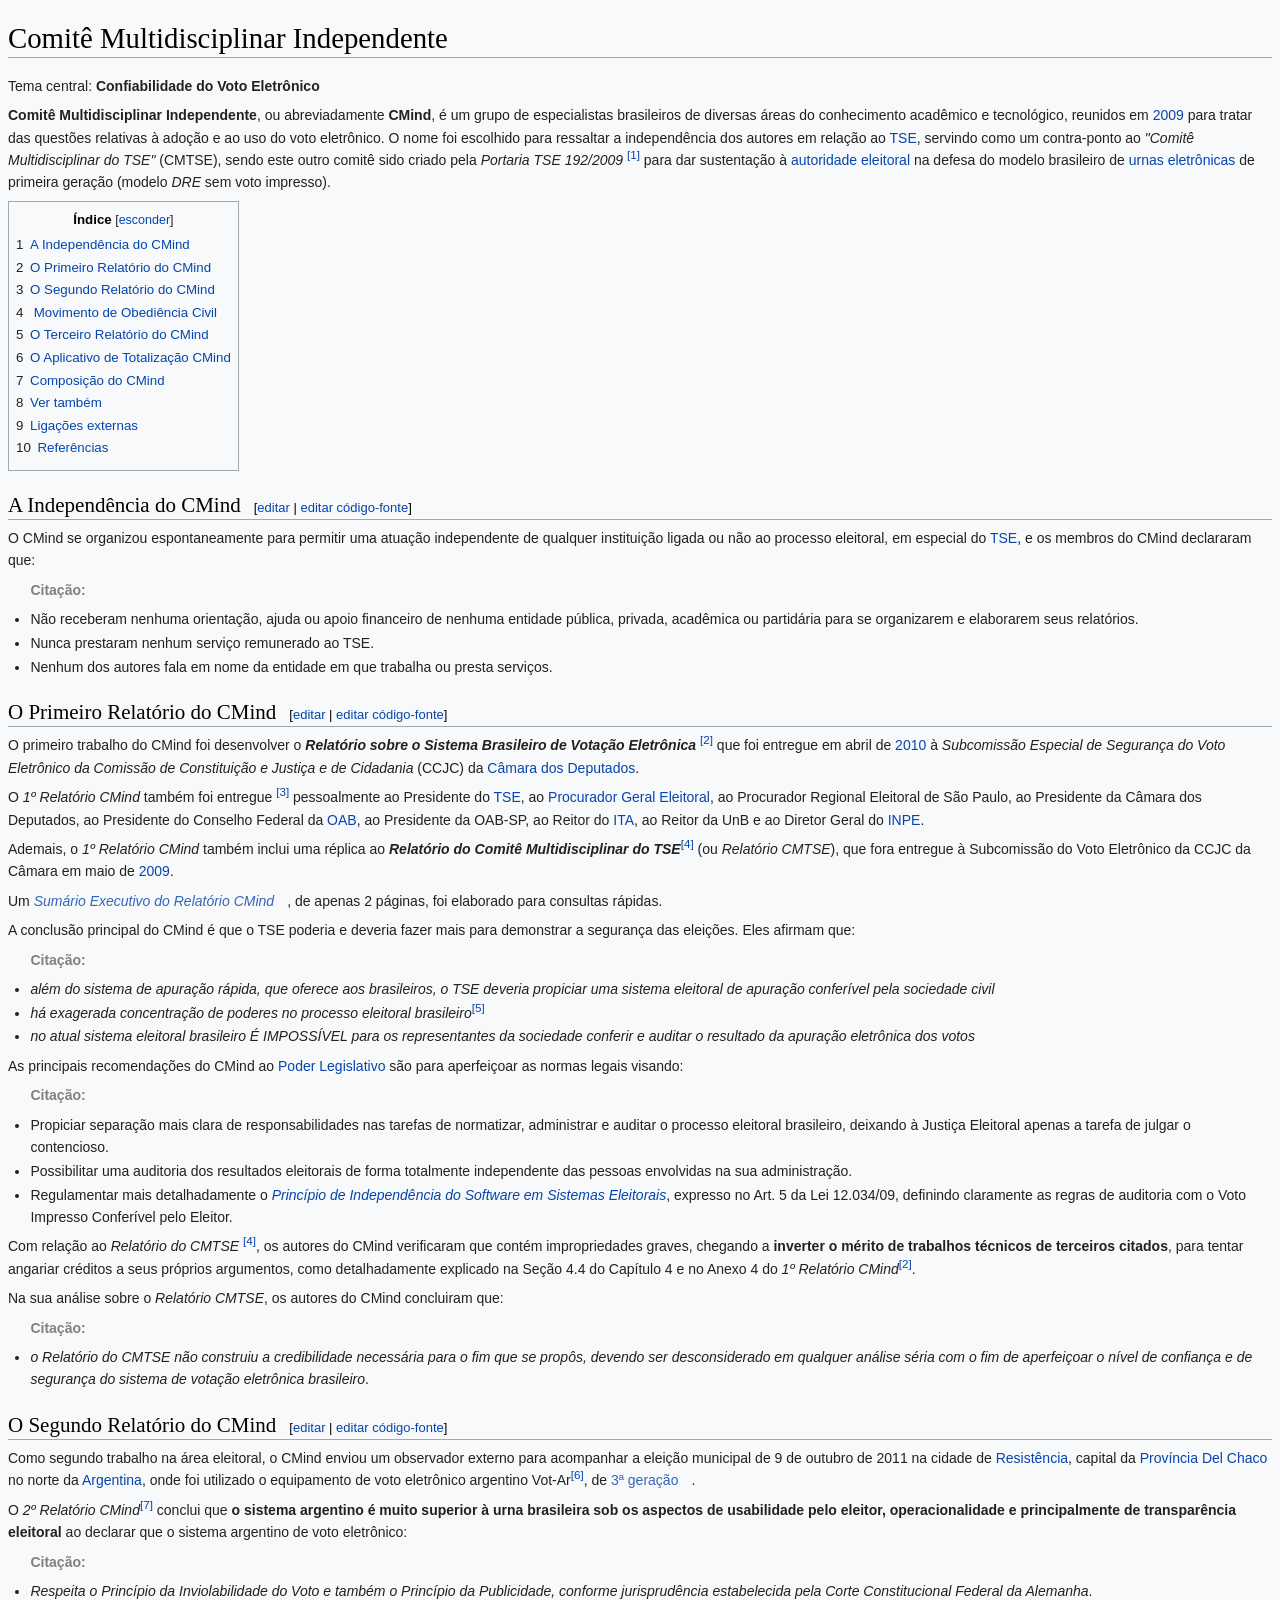
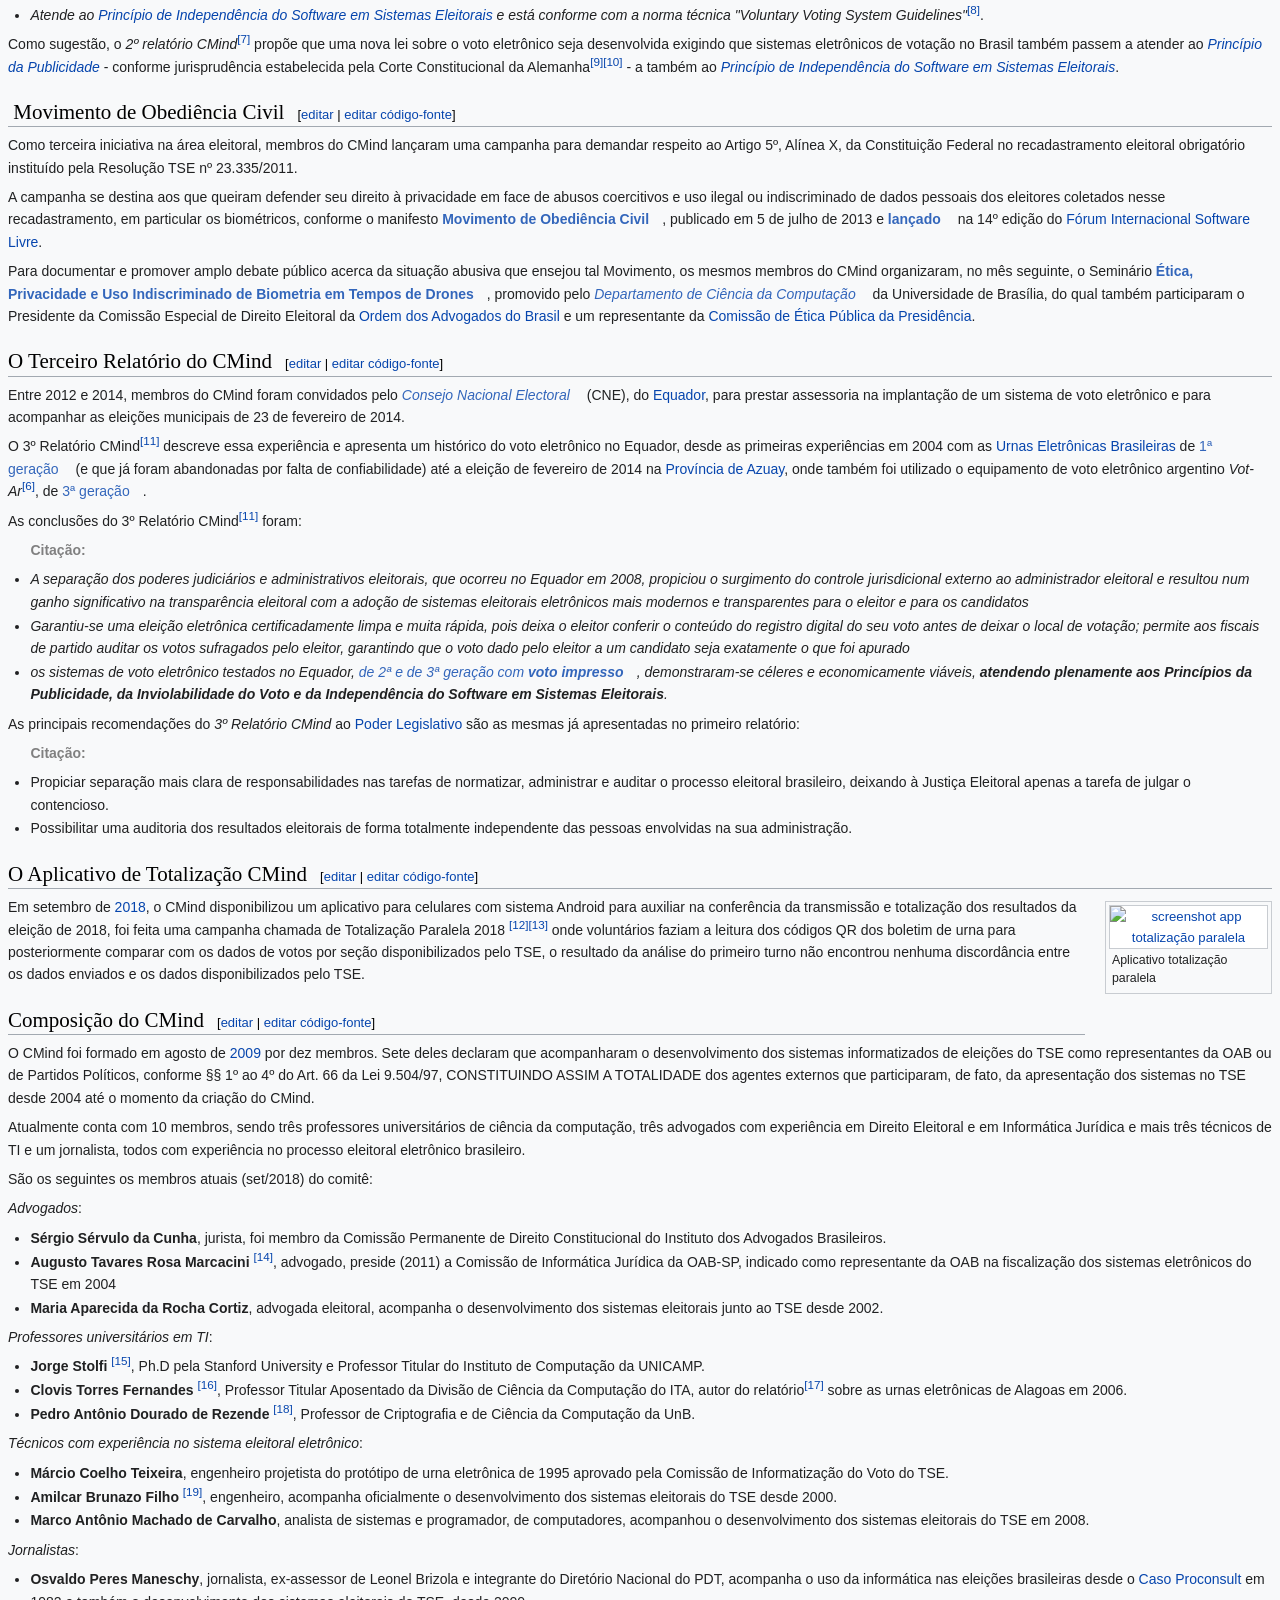
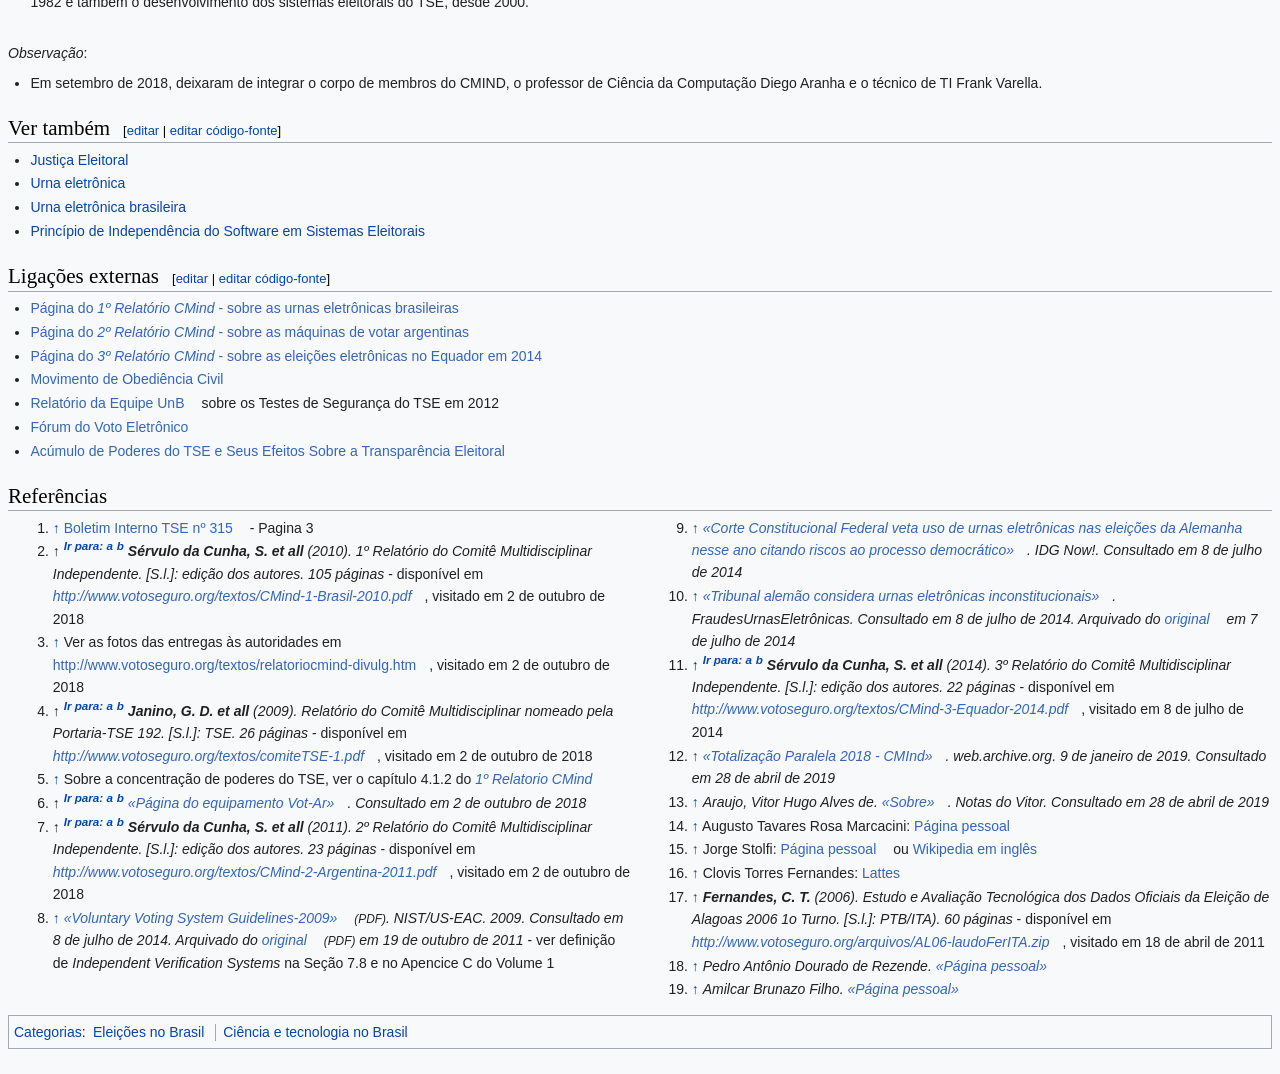
==== commit 7dd10bb1: "remove unnecessary tabs" ====
--- a/src/main.html
+++ b/src/main.html
@@ -15,14 +15,14 @@
     <a id="top"></a>
     <div id="siteNotice" class="mw-body-content">
       <div id="centralNotice"></div><!-- CentralNotice -->
-      <div class="mw-dismissable-notice">
+      <!-- <div class="mw-dismissable-notice">
         <div class="mw-dismissable-notice-close" style="visibility: visible;">[<a tabindex="0"
             role="button">ocultar</a>]
         </div>
         <div class="mw-dismissable-notice-body">
           <div id="localNotice" dir="ltr" lang="pt"></div>
         </div>
-      </div>
+      </div> -->
       <script>(function () { var node = document.getElementById("mw-dismissablenotice-anonplace"); if (node) { node.outerHTML = "\u003Cdiv class=\"mw-dismissable-notice\"\u003E\u003Cdiv class=\"mw-dismissable-notice-close\"\u003E[\u003Ca tabindex=\"0\" role=\"button\"\u003Eocultar\u003C/a\u003E]\u003C/div\u003E\u003Cdiv class=\"mw-dismissable-notice-body\"\u003E\u003Cdiv id=\"localNotice\" lang=\"pt\" dir=\"ltr\"\u003E\u003C/div\u003E\u003C/div\u003E\u003C/div\u003E"; } }());</script>
     </div>
 
@@ -730,7 +730,7 @@
               display: none
             }
           </style>
-          <table class="box-Wikificar plainlinks metadata ambox ambox-style ambox-style" role="presentation">
+          <!-- <table class="box-Wikificar plainlinks metadata ambox ambox-style ambox-style" role="presentation">
             <tbody>
               <tr>
                 <td class="mbox-image">
@@ -759,7 +759,7 @@
                 </td>
               </tr>
             </tbody>
-          </table>
+          </table> -->
           <p>Tema central: <b>Confiabilidade do Voto Eletrônico</b>
           </p>
           <p><b>Comitê Multidisciplinar Independente</b>, ou abreviadamente <b>CMind</b>, é um grupo de
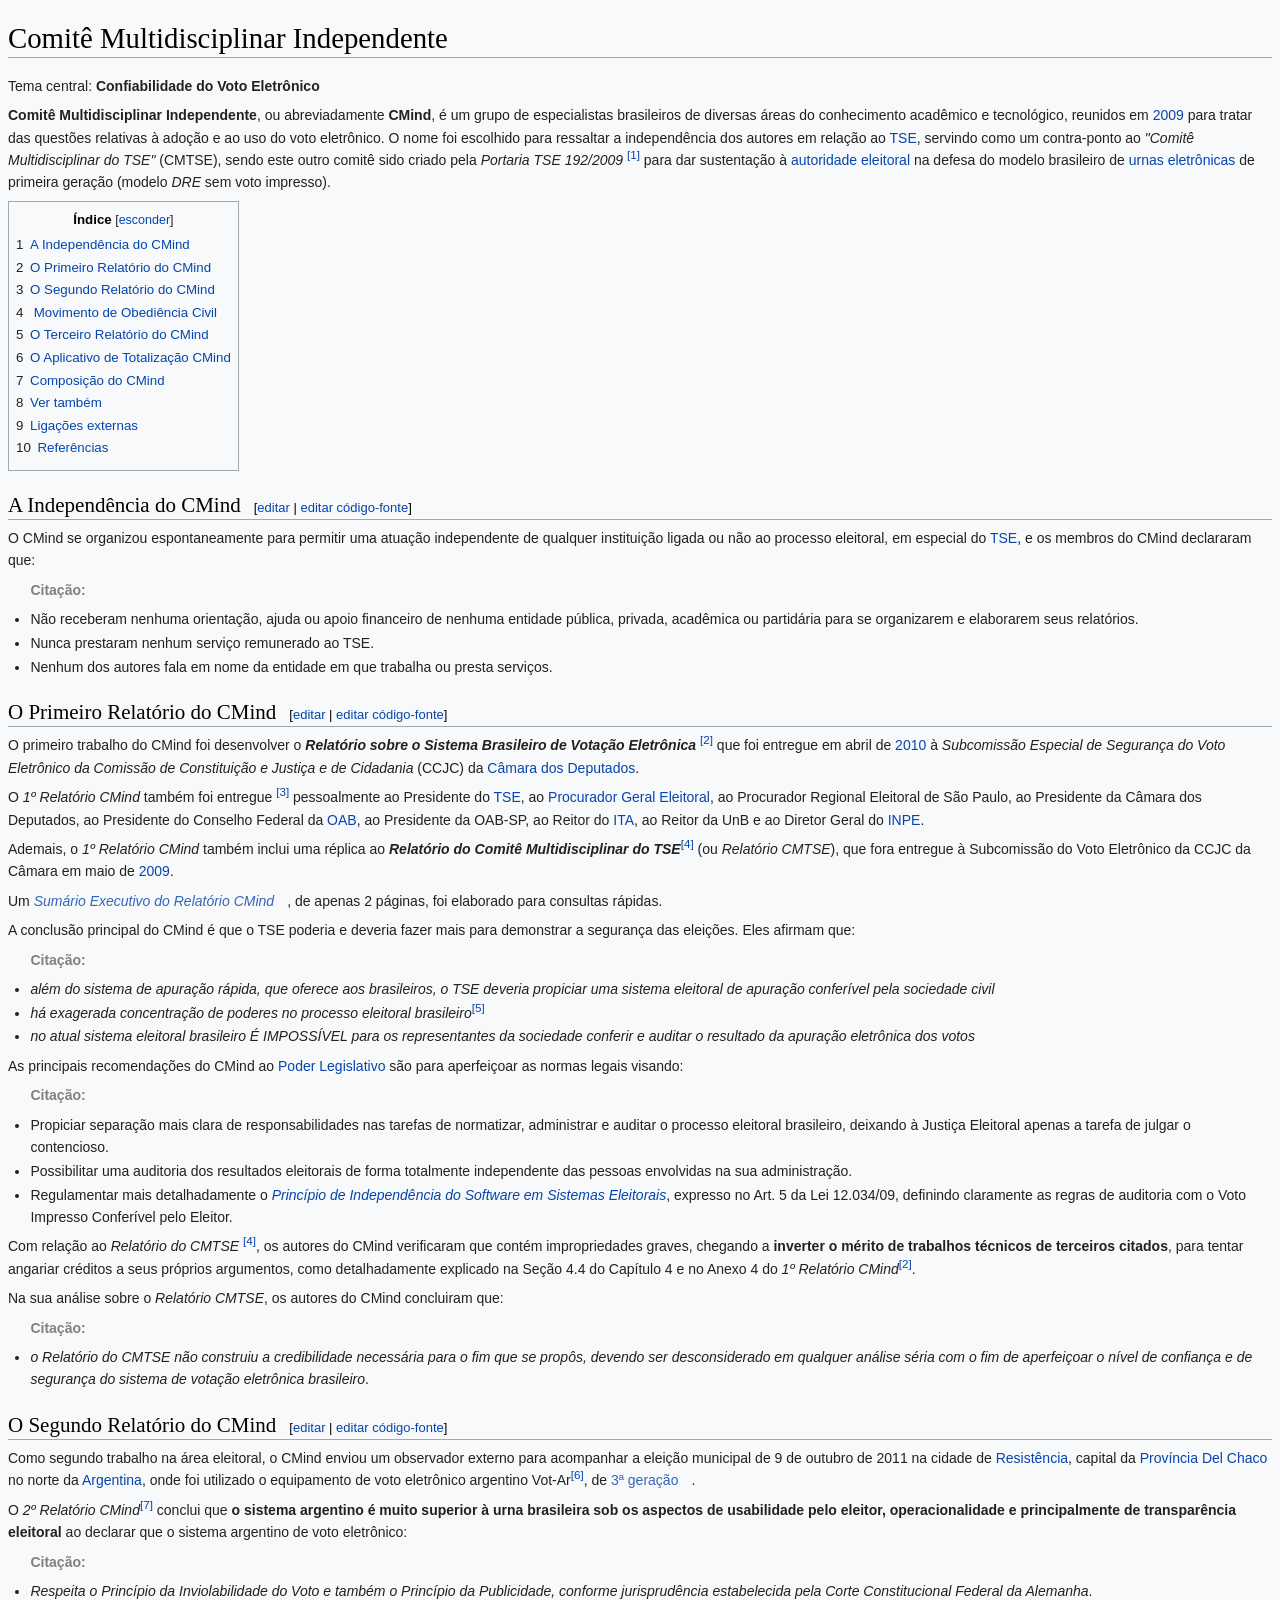
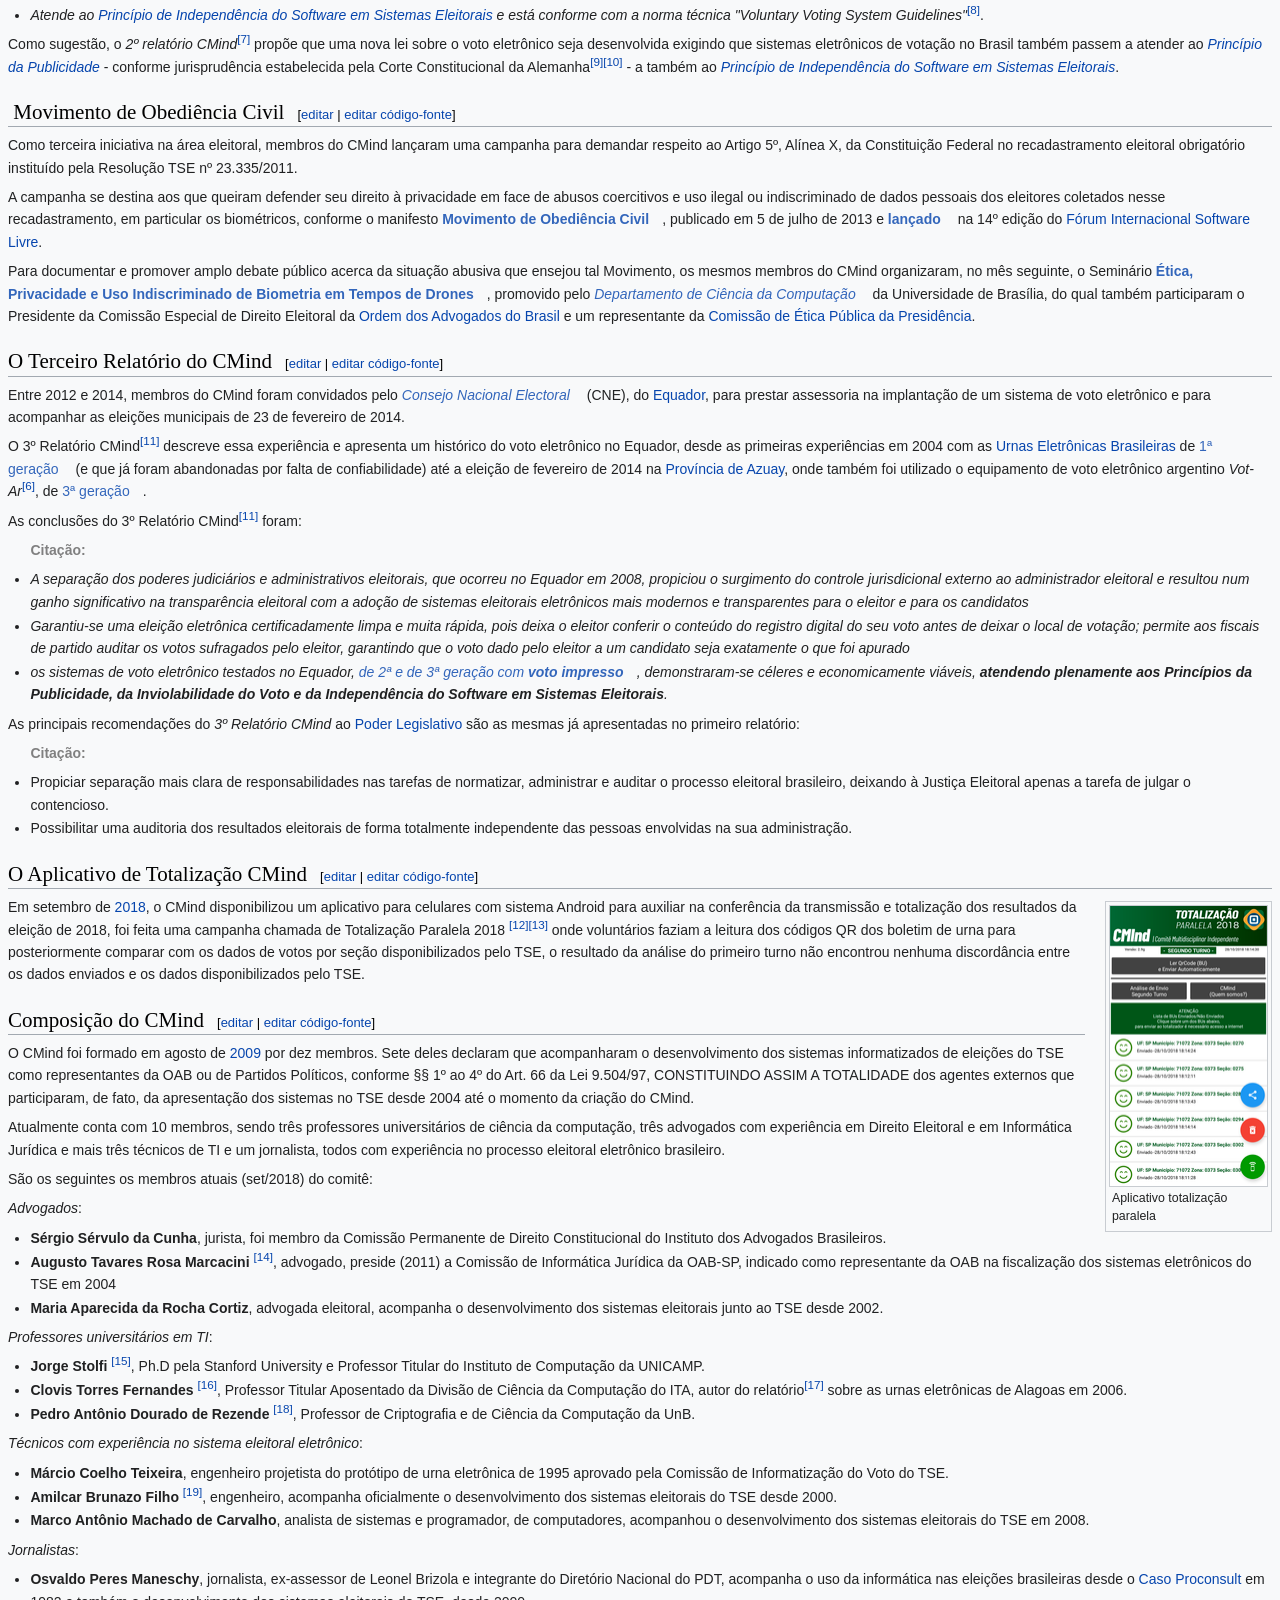
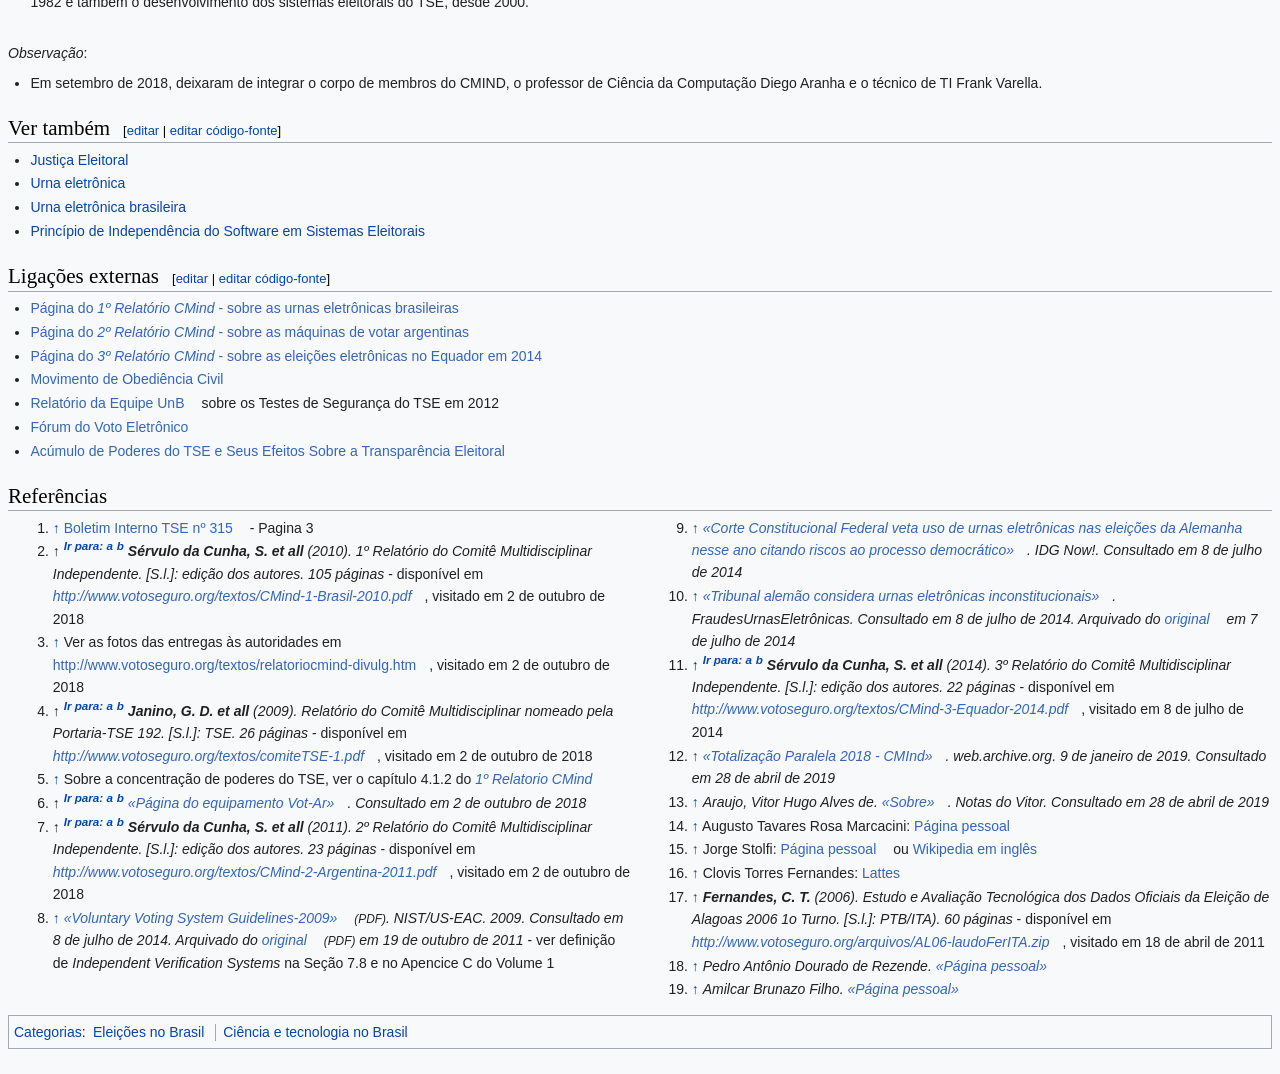
==== commit 12302a9b: "fix app image" ====
--- a/src/main.html
+++ b/src/main.html
@@ -1127,15 +1127,12 @@
           <div class="thumb tright">
             <div class="thumbinner" style="width:159px;"><a
                 href="https://web.archive.org/web/20210412234548/https://pt.wikipedia.org/wiki/Ficheiro:Totalizador_2018.png"
-                class="image"><img alt="screenshot app totalização paralela"
-                  src="Comit%C3%AA%20Multidisciplinar%20Independente%20%E2%80%93%20Wikip%C3%A9dia,%20a%20enciclop%C3%A9dia%20livre_arquivos/157px-Totalizador_2018.png"
-                  decoding="async" class="thumbimage"
-                  srcset="Comit%C3%AA%20Multidisciplinar%20Independente%20%E2%80%93%20Wikip%C3%A9dia,%20a%20enciclop%C3%A9dia%20livre_arquivos/236px-Totalizador_2018.png 1.5x, Comit%C3%AA%20Multidisciplinar%20Independente%20%E2%80%93%20Wikip%C3%A9dia,%20a%20enciclop%C3%A9dia%20livre_arquivos/315px-Totalizador_2018.png 2x"
-                  data-file-width="1080" data-file-height="1920" width="157" height="280"></a>
+                class="image"><img alt="screenshot app totalização paralela" src="img/157px-Totalizador_2018.png"
+                  decoding="async" class="thumbimage" data-file-width="1080" data-file-height="1920" width="157"
+                  height="280"></a>
               <div class="thumbcaption">
-                <div class="magnify"><a
-                    href="https://web.archive.org/web/20210412234548/https://pt.wikipedia.org/wiki/Ficheiro:Totalizador_2018.png"
-                    class="internal" title="Ampliar"></a></div>Aplicativo totalização paralela
+                <div class="magnify"><a href="img/157px-Totalizador_2018.png" class="internal" title="Ampliar"></a>
+                </div>Aplicativo totalização paralela
               </div>
             </div>
           </div>
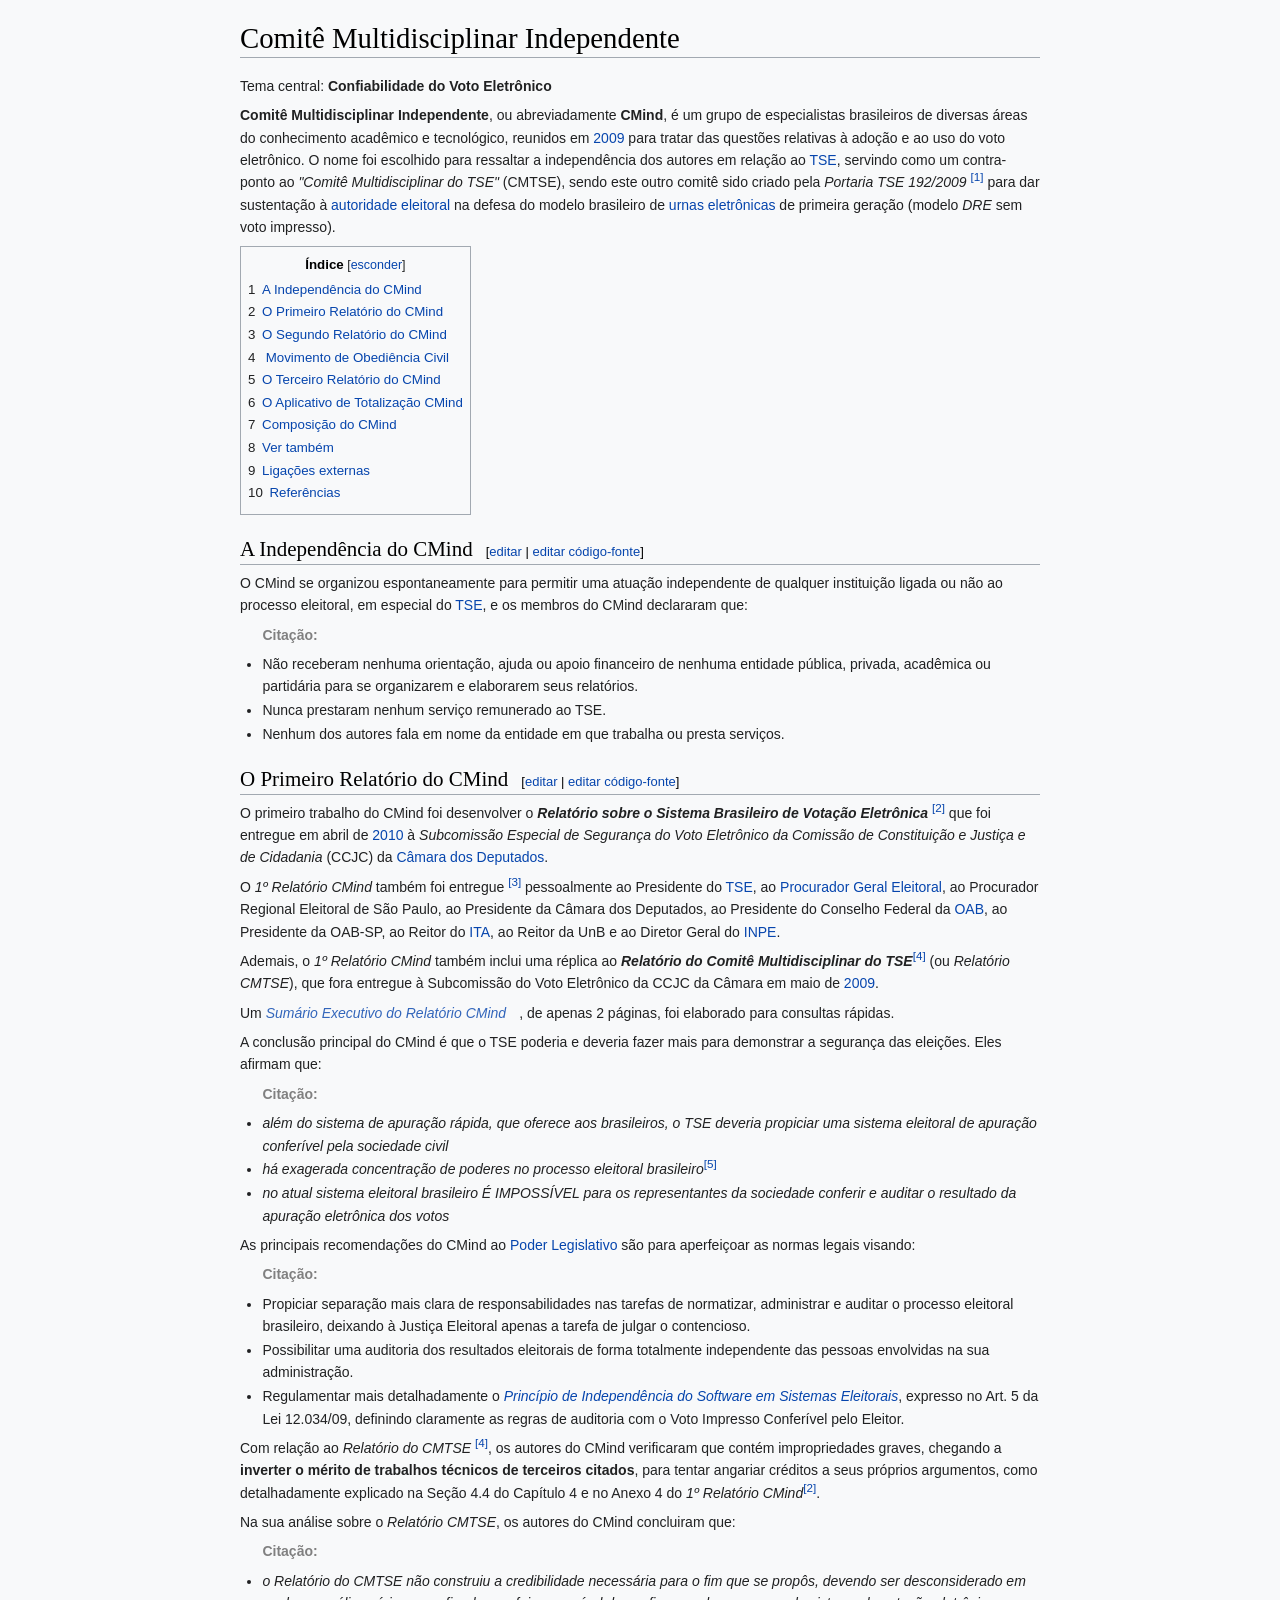
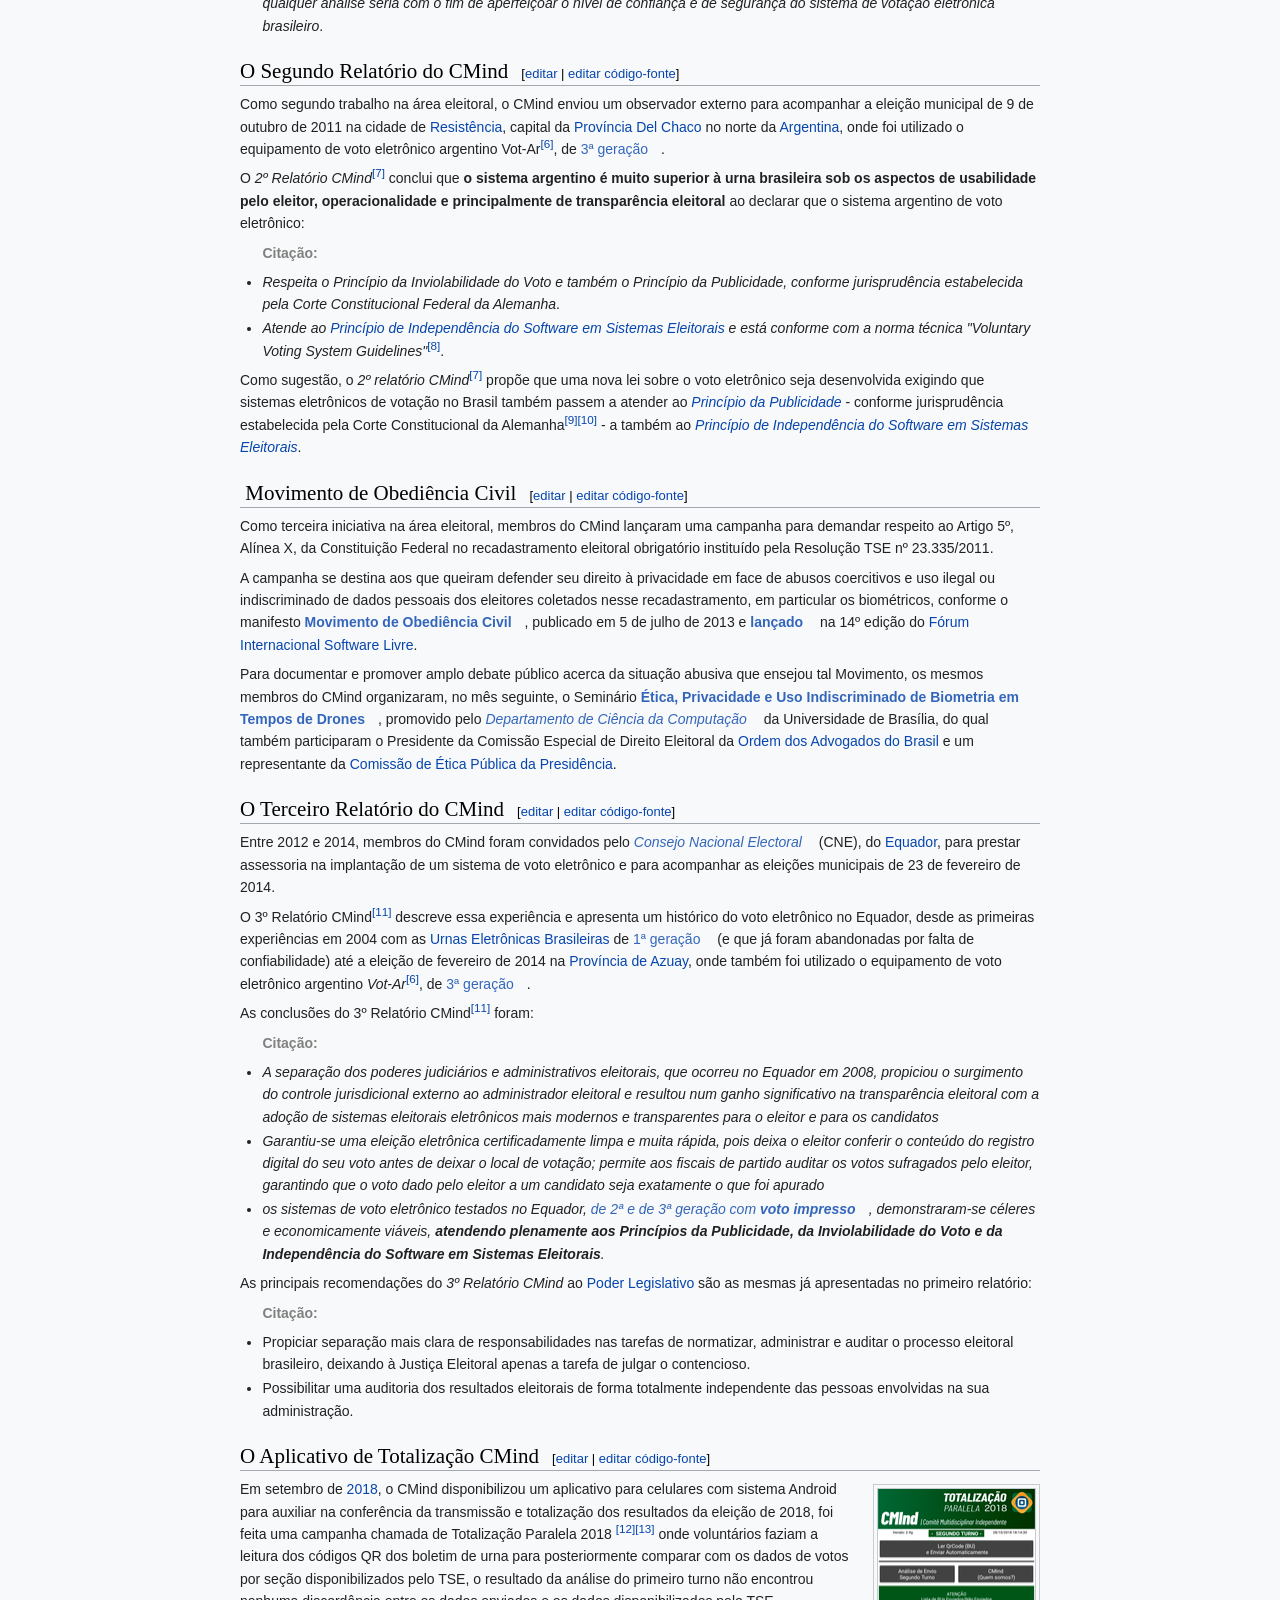
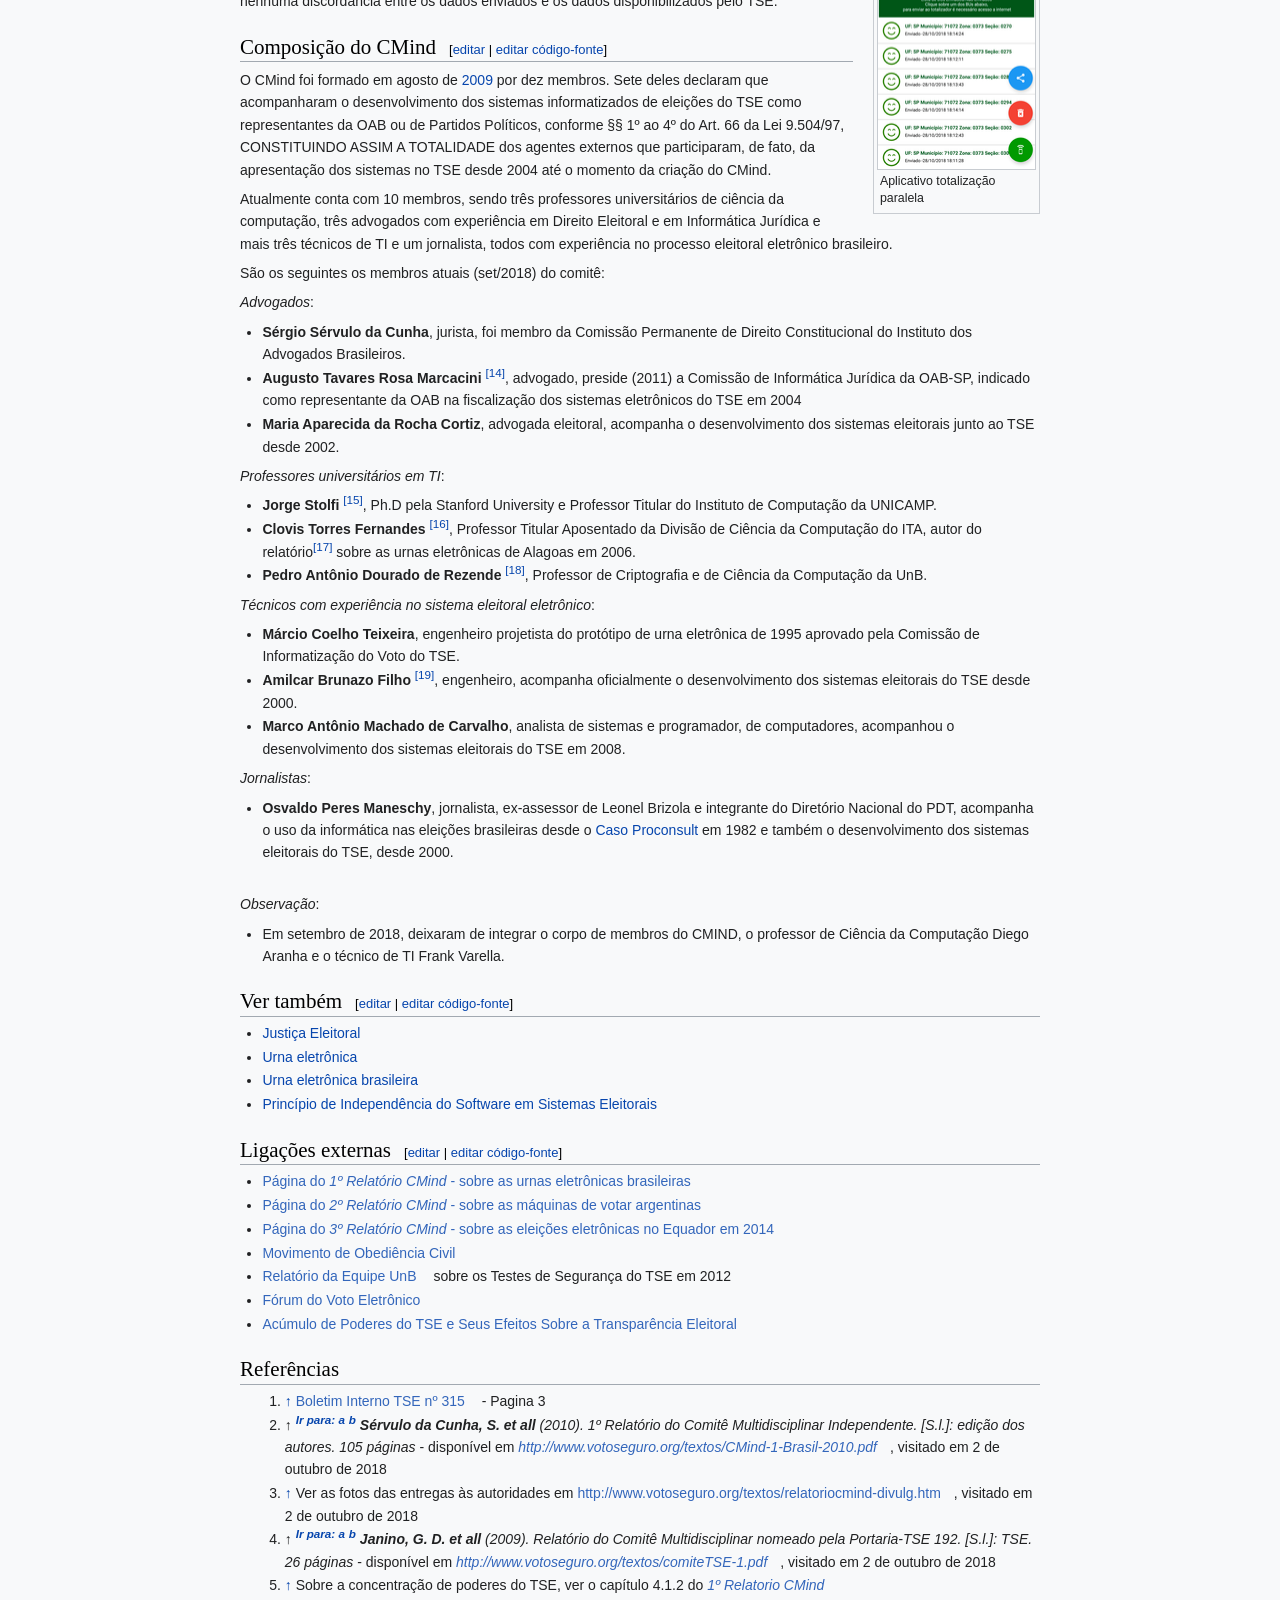
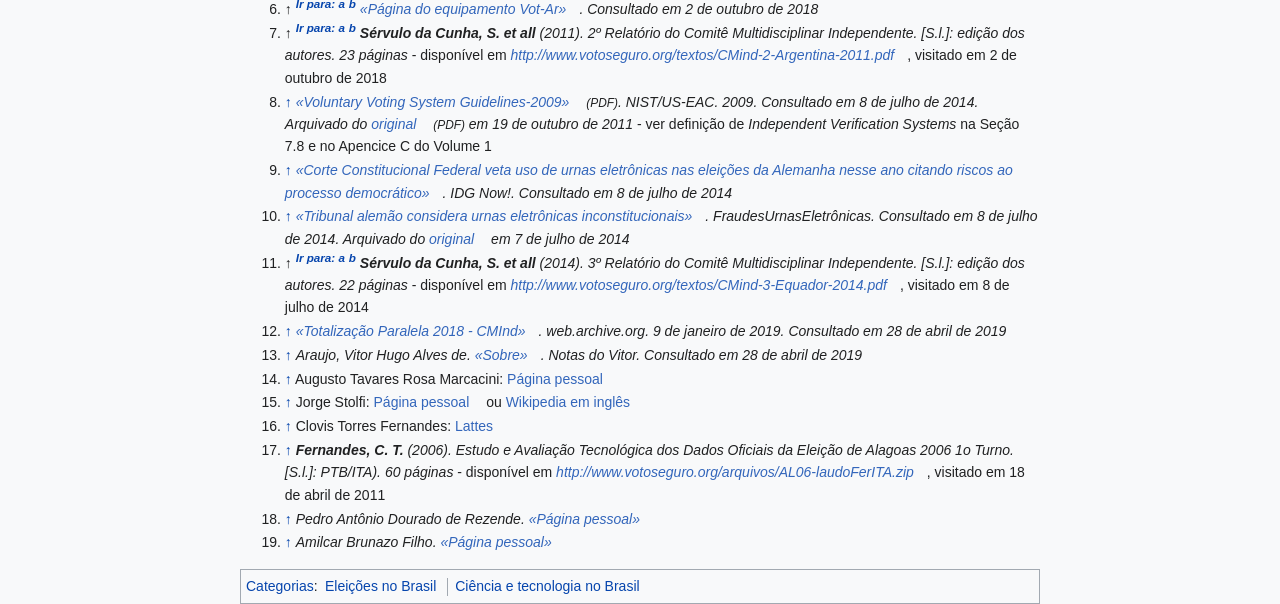
==== commit f74fc19c: "adjust body" ====
--- a/src/main.html
+++ b/src/main.html
@@ -6,6 +6,7 @@
   <meta http-equiv="X-UA-Compatible" content="IE=edge">
   <meta name="viewport" content="width=device-width, initial-scale=1.0">
   <link rel="stylesheet" href="css/main.css">
+  <link rel="stylesheet" href="css/cmind.css">
   <title>CMIND</title>
 </head>
 
--- a/src/css/cmind.css
+++ b/src/css/cmind.css
@@ -0,0 +1,8 @@
+body {
+  display: flex;
+  justify-content: center;
+}
+
+main {
+  max-width: 800px;
+}
